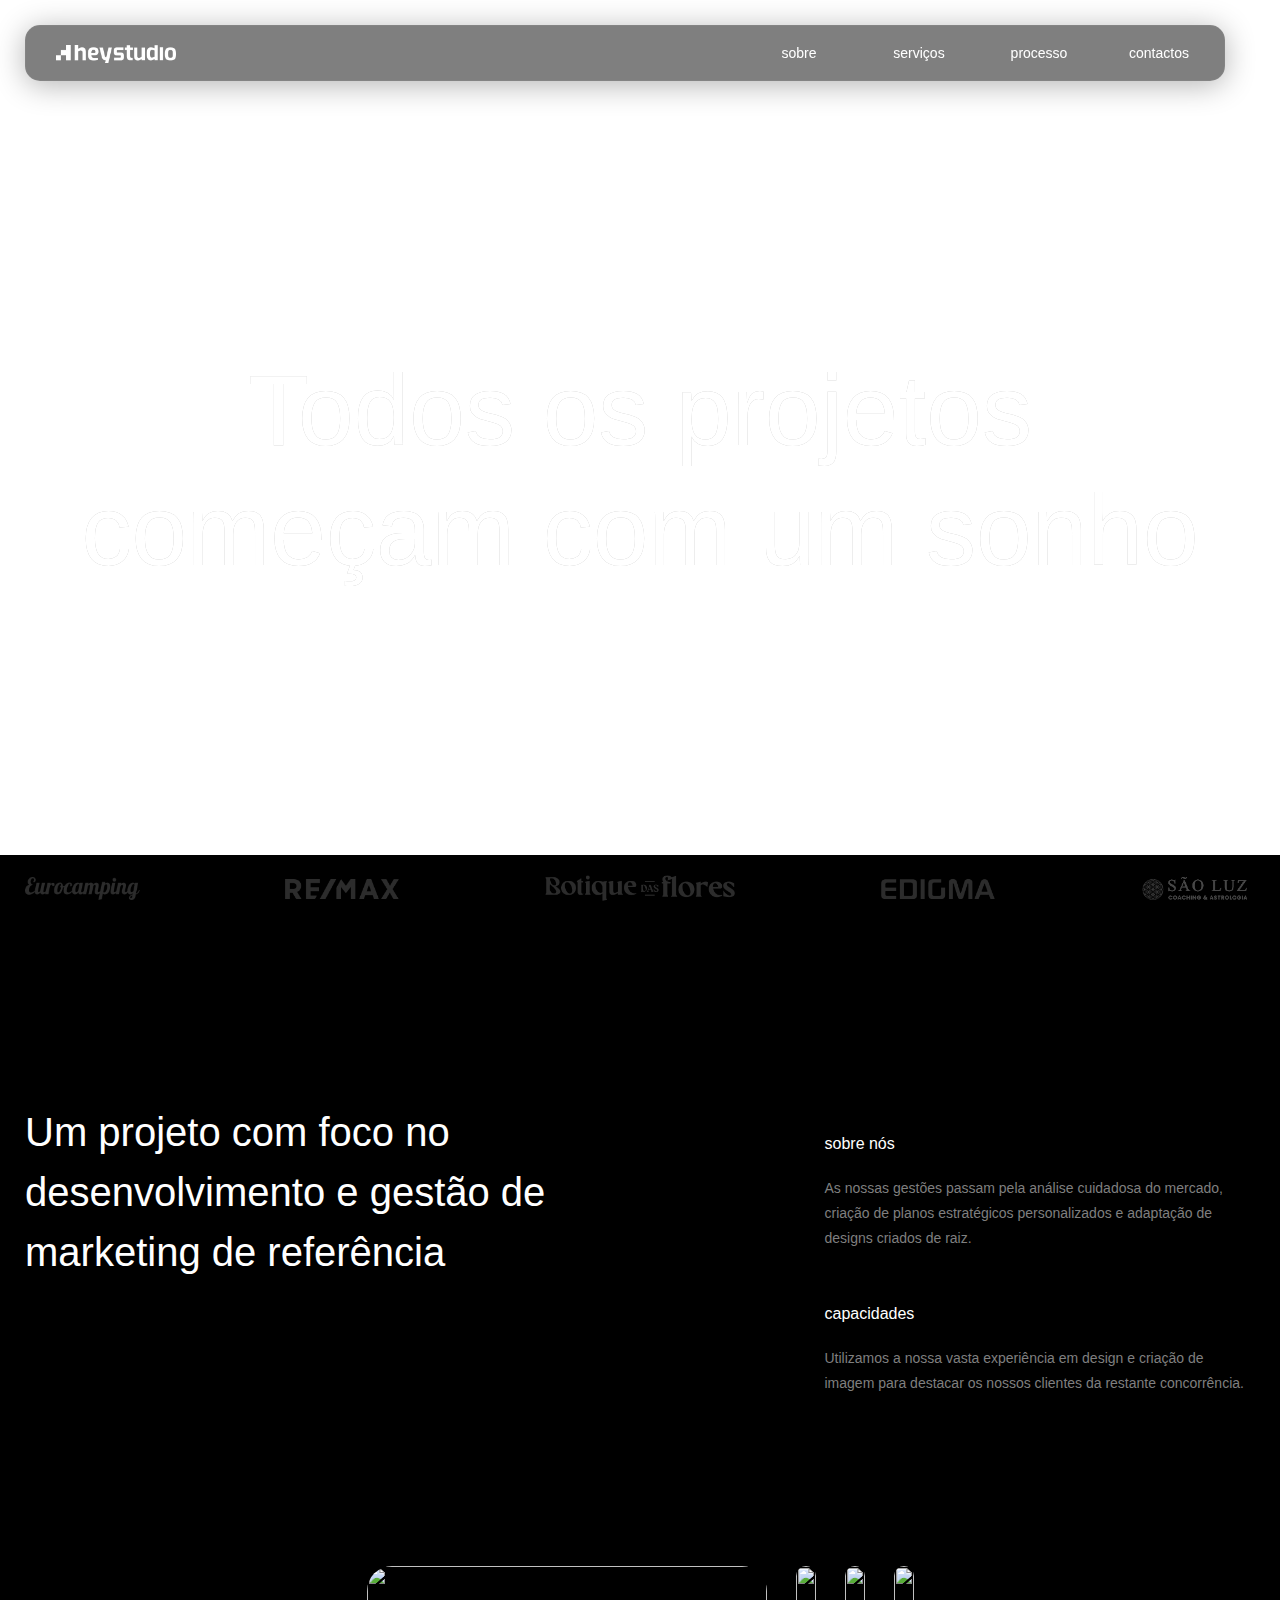
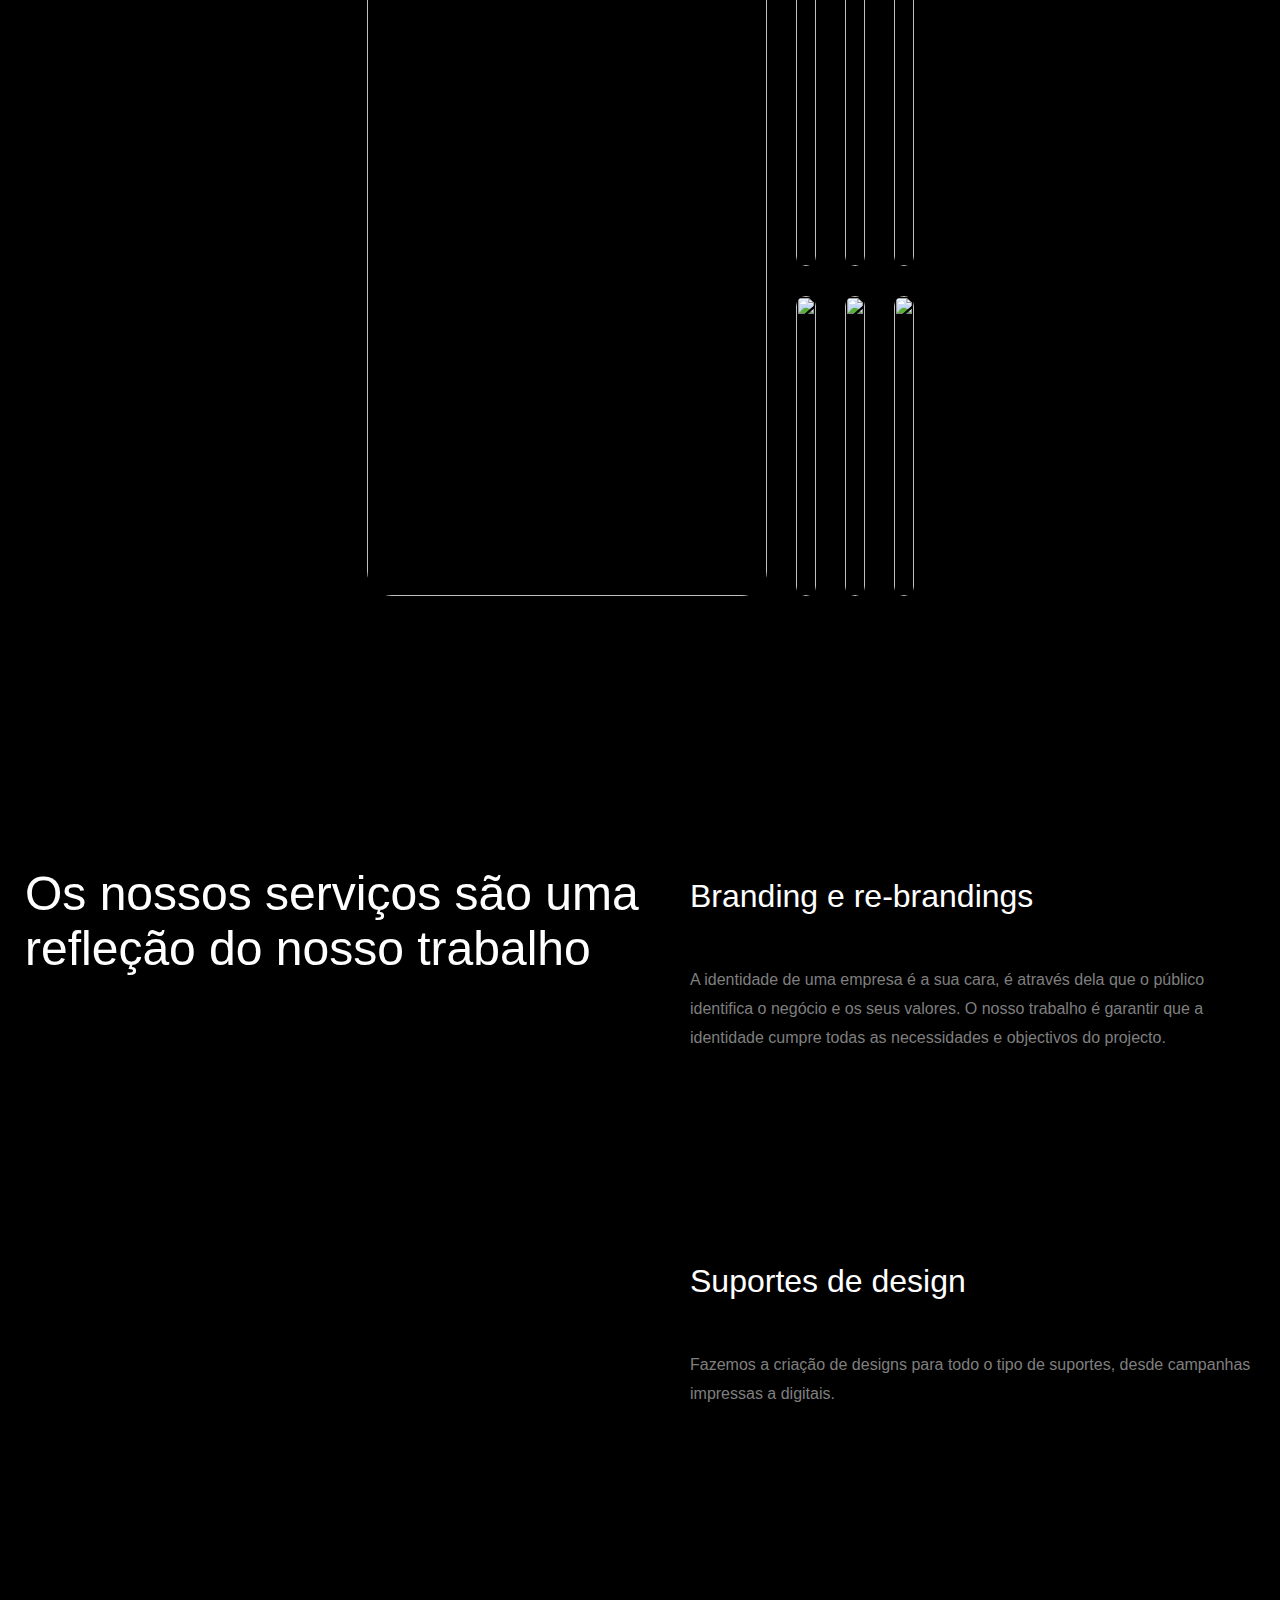
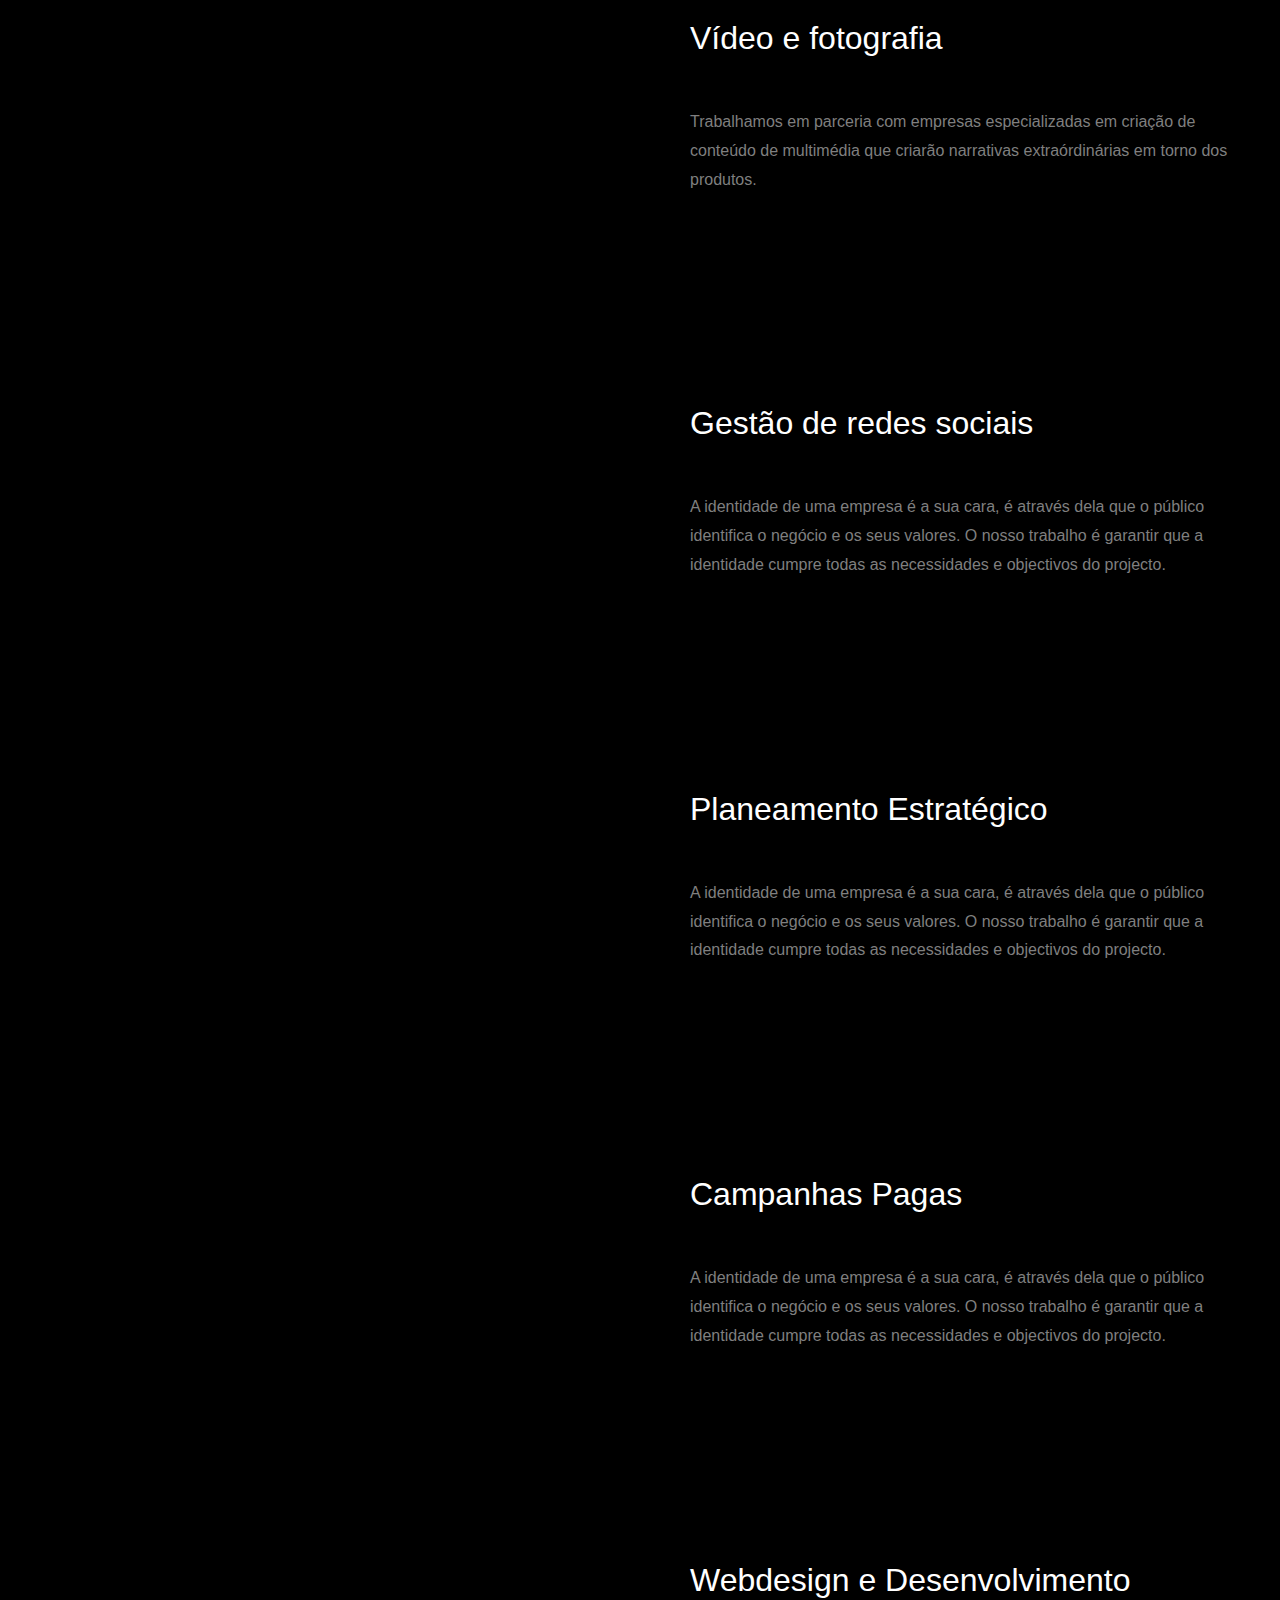
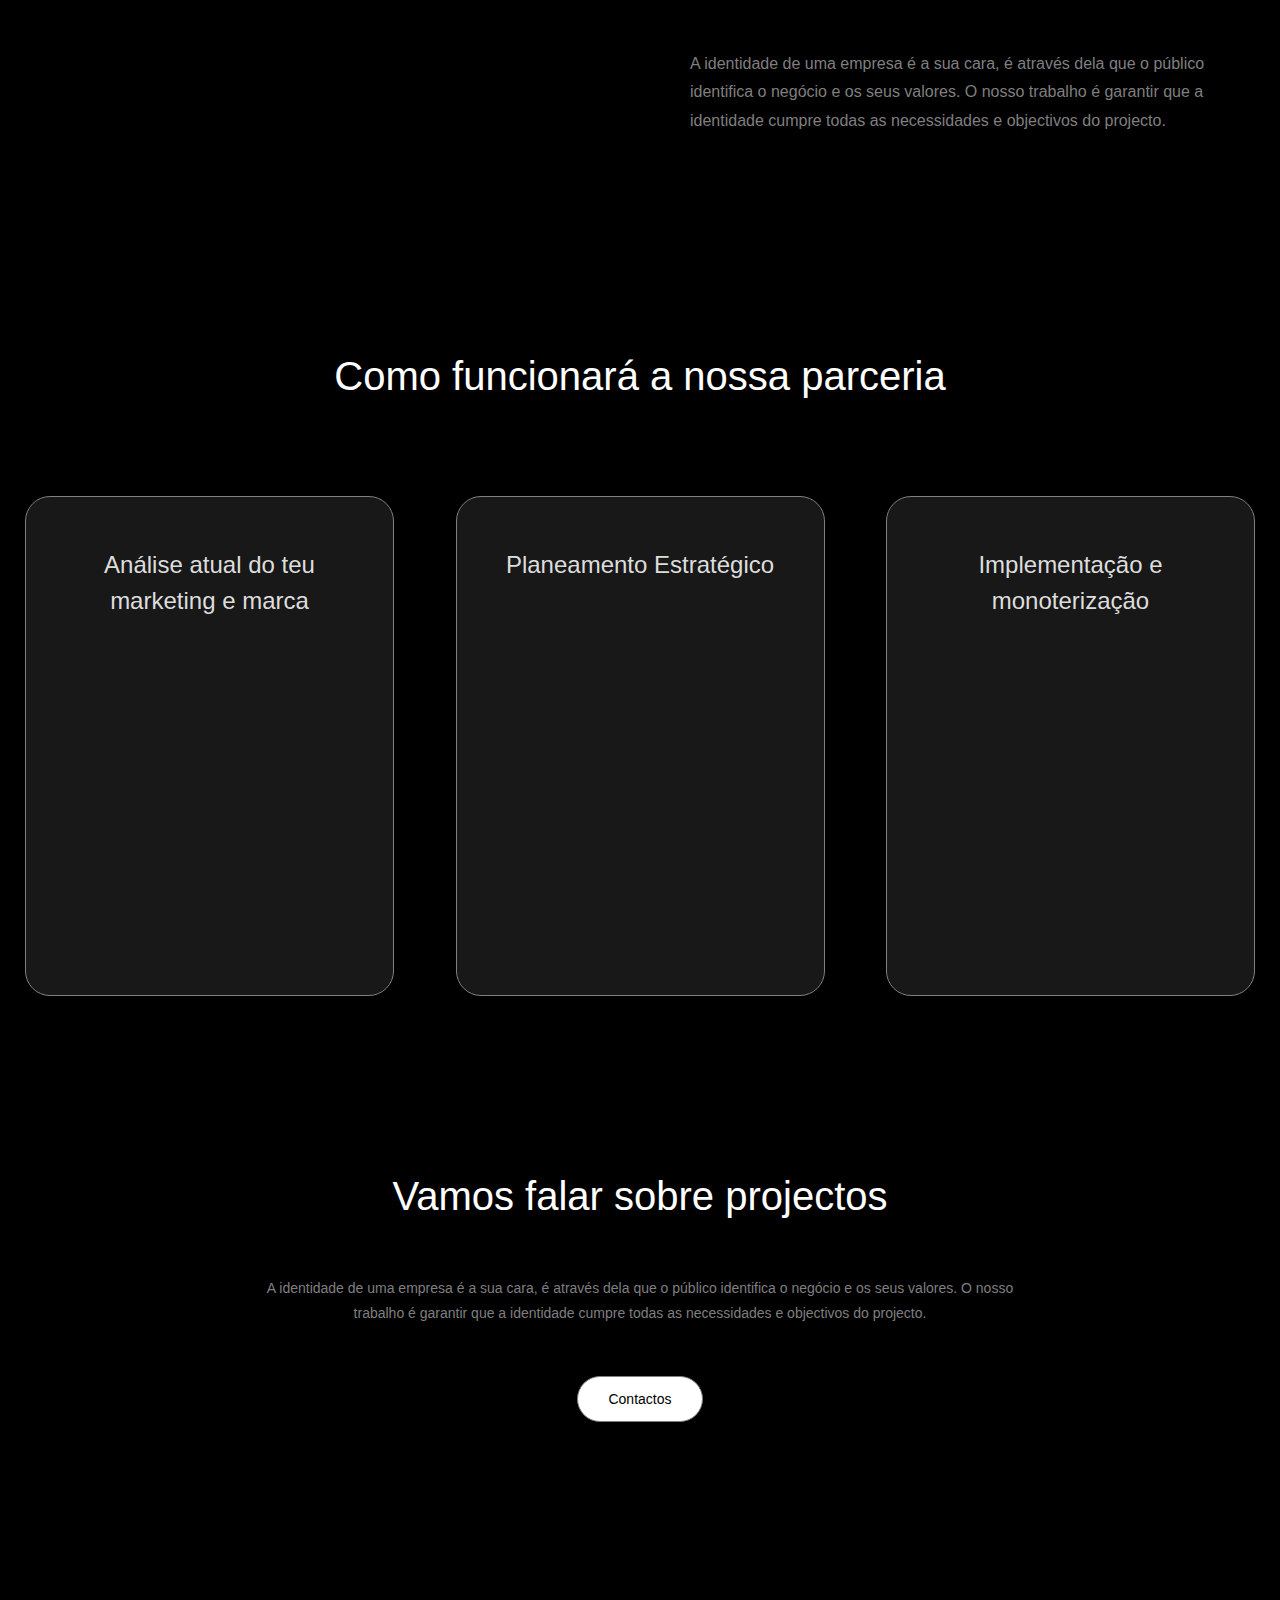
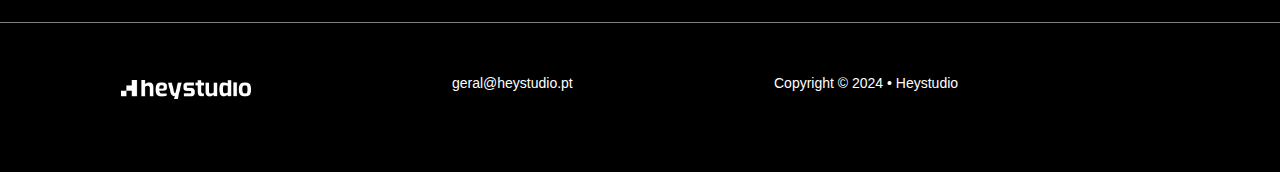
==== index.html @ b7ee228b "Add button" ====
<!DOCTYPE html>
<html lang="en">

<head>
    <meta charset="UTF-8">
    <title>Heystudio | Digital Agency</title>
    <meta content="width=device-width, initial-scale=1" name="viewport">
    <link href="css/normalize.css" rel="stylesheet" type="text/css">
    <link href="css/webflow.css" rel="stylesheet" type="text/css">
    <link href="css/heystudio-digital-agency-39f794f686c511.webflow.css" rel="stylesheet" type="text/css">
    <link href="images/favicon.png" rel="shortcut icon" type="image/x-icon">
    <link href="images/webclip.png" rel="apple-touch-icon">
</head>

<body>


    <section id="navbar_sec" class="navbar-sec">
        <div class="w-layout-blockcontainer _1200-container nav_bar w-container">
            <div class="nav_bar_wrapper">
                <a href="http://www.heystudio.pt" class="w-inline-block"><img src="images/HeyStudio_Logo_1.png"
                        loading="lazy" width="120" alt=""></a>
                <div class="menu_items_wrapper">
                    <a href="#client-list-logos" class="text_button w-button">sobre</a>
                    <a href="#services-sect" class="text_button w-button">serviços</a>
                    <a href="#process-sect" class="text_button w-button">processo</a>
                    <a href="#contactos-sect" class="text_button w-button">contactos</a>
                </div>
            </div>
        </div>
    </section>


    <section class="hero_sec">
        <div class="w-layout-blockcontainer _1200-container hero w-container">

            <div class="hero_wrapper" id="top-section">
                <video autoplay muted loop id="bg-video">
                    <source src="images/2478351_Smooth_Elegant_3840x2160.mp4" type="video/mp4">
                    Your browser does not support HTML5 video.
                </video>
                <div class="text_hero_group">
                    <h1 class="h4">agência de marketing e design</h1>
                    <h1 class="display">Todos os projetos começam com um sonho</h1>
                    <a href="#services-sect" class="text_button_colorfill_lg w-button el-mobile-only">Serviços</a>
                </div>

            </div>
        </div>
    </section>
    <section class="clientelist-section" id="client-list-logos">
        <div class="w-layout-blockcontainer _1200-container w-container">
            <div class="div-block-2"><img src="images/logo_eurocamping.png" loading="lazy" width="114.5" alt=""><img
                    src="images/Layer_1.png" loading="lazy" width="114.5" alt=""><img src="images/Group-5.png"
                    loading="lazy" width="Auto" height="26" alt=""><img src="images/Isolation_Mode.png" loading="lazy"
                    width="114.5" alt="" class="image-3"><img src="images/SãoLuz-logo (2).png" loading="lazy"
                    width="114.5" alt="" class="image-3"></div>
        </div>
    </section>
    <section class="black-sec-wrapper">
        <div class="w-layout-blockcontainer _1200-container w-container">
            <div id="about_sec" class="about-us-section">
                <div class="div-block-3">
                    <h1 class="h2">Um projeto com foco no desenvolvimento e gestão de marketing de referência</h1>
                </div>
                <div class="div-block-4">
                    <h1 class="h4 white spacer">sobre nós</h1>
                    <p class="paragraph">As nossas gestões passam pela análise cuidadosa do mercado, criação de planos
                        estratégicos personalizados e adaptação de designs criados de raiz.</p>
                    <h1 class="h4 white spacer">capacidades</h1>
                    <p class="paragraph">Utilizamos a nossa vasta experiência em design e criação de imagem para
                        destacar os
                        nossos clientes da restante concorrência.</p>
                </div>
            </div>



            <div id="services_sec" class="aquiencontras_section">






                <div id="services_sec" class="aquiencontras_section">

                    <div class="snips_wrapper">


                        <div class=" porfolio-card-main">
                            <img src="https://i.postimg.cc/28Z3K5Tk/Screenshot-1.png" alt="">
                        </div>

                        <div class="side-cards-portfolio">
                            <div class="porfolio-card">
                                <img src="https://i.postimg.cc/8Pkq6cRc/solidpop-v2.gif" alt="">
                            </div>

                            <div class=" porfolio-card">
                                <img src="https://i.postimg.cc/Bv80dDJN/mockup-project-4.jpg" alt="">
                            </div>
                        </div>

                        <div class="side-cards-portfolio">
                            <div class="porfolio-card">
                                <img src="https://i.postimg.cc/g0NDpm07/mockup-project-4.jpg" alt="">
                            </div>

                            <div class=" porfolio-card">
                                <img src="https://i.postimg.cc/pTQgHd8m/project.png" alt="">
                            </div>
                        </div>

                        <div class="side-cards-portfolio">
                            <div class="porfolio-card">
                                <img src="https://i.postimg.cc/440DVsKj/Solid-Craft-presentation.png" alt="">
                            </div>

                            <div class=" porfolio-card">
                                <img src="https://i.postimg.cc/x1mBnwsm/postsgif.gif" alt="">
                            </div>
                        </div>




                    </div>
                </div>



                <!-- secção numer 1 design -->
                <div class="serviços" id="services-sect">

                    <div class="service-title-wrapper">
                        <h2 class="heading-services">Os nossos serviços são uma refleção do nosso trabalho</h2>
                    </div>
                    <div class="each-service">

                        <div>
                            <span class="service-each-title">Branding e re-brandings</span>
                            <p class="paragraph mobile-paragraph-left">A identidade de uma empresa é a sua cara, é
                                através dela que o público
                                identifica o negócio e os seus valores. O nosso trabalho é garantir que a identidade
                                cumpre todas as necessidades e objectivos do projecto.</p>
                        </div>

                        <div>
                            <span class="service-each-title">Suportes de design</span>
                            <p class="paragraph mobile-paragraph-left">Fazemos a criação de designs para todo o tipo de
                                suportes, desde
                                campanhas impressas a digitais.</p>
                        </div>

                        <div>
                            <span class="service-each-title">Vídeo e fotografia</span>
                            <p class="paragraph mobile-paragraph-left">Trabalhamos em parceria com empresas
                                especializadas em criação de
                                conteúdo de multimédia que criarão narrativas extraórdinárias em torno dos produtos.
                            </p>
                        </div>

                        <div>
                            <span class="service-each-title">Gestão de redes sociais</span>
                            <p class="paragraph mobile-paragraph-left">A identidade de uma empresa é a sua cara, é
                                através dela que o público
                                identifica o negócio e os seus valores. O nosso trabalho é garantir que a identidade
                                cumpre todas as necessidades e objectivos do projecto.</p>
                        </div>

                        <div>
                            <span class="service-each-title">Planeamento Estratégico</span>
                            <p class="paragraph mobile-paragraph-left">A identidade de uma empresa é a sua cara, é
                                através dela que o público
                                identifica o negócio e os seus valores. O nosso trabalho é garantir que a identidade
                                cumpre todas as necessidades e objectivos do projecto.</p>
                        </div>

                        <div>
                            <span class="service-each-title">Campanhas Pagas</span>
                            <p class="paragraph mobile-paragraph-left">A identidade de uma empresa é a sua cara, é
                                através dela que o público
                                identifica o negócio e os seus valores. O nosso trabalho é garantir que a identidade
                                cumpre todas as necessidades e objectivos do projecto.</p>
                        </div>

                        <div>
                            <span class="service-each-title">Webdesign e Desenvolvimento</span>
                            <p class="paragraph mobile-paragraph-left">A identidade de uma empresa é a sua cara, é
                                através dela que o público
                                identifica o negócio e os seus valores. O nosso trabalho é garantir que a identidade
                                cumpre todas as necessidades e objectivos do projecto.</p>
                        </div>





                    </div>

                </div>

                <div class="seperator-100vw-grayLine"></div>

                <div class="whatwebring-section-new" id="process-sect">
                    <h2 class="h2-2">Como funcionará a nossa parceria</h2>
                    <div class="step-cards-wrapper">
                        <div class="step-card">
                            <h2 class="sub-titulo">Análise atual do teu marketing e marca</h2>

                            <p class="paragraph whatwebring-p-hidden">A identidade de uma empresa é a sua cara, é
                                através dela
                                que o público
                                identifica o negócio e os seus valores. O nosso trabalho é garantir que a identidade
                                cumpre todas as necessidades e objectivos do projecto.</p>



                            <script src="https://unpkg.com/@dotlottie/player-component@latest/dist/dotlottie-player.mjs"
                                type="module"></script>

                            <div class="animation-incard">
                                <dotlottie-player
                                    src="https://lottie.host/38fe609c-7107-432f-ad25-07462b90323b/8Chwre3dRa.json"
                                    background="transparent" speed="1" style="width: 250px; height: 250px;" loop
                                    autoplay></dotlottie-player>
                            </div>


                        </div>
                        <div class="step-card">
                            <h2 class="sub-titulo">Planeamento Estratégico </h2>

                            <p class="paragraph whatwebring-p-hidden">A identidade de uma empresa é a sua cara, é
                                através dela
                                que o público
                                identifica o negócio e os seus valores. O nosso trabalho é garantir que a identidade
                                cumpre todas as necessidades e objectivos do projecto.</p>

                            <script src="https://unpkg.com/@dotlottie/player-component@latest/dist/dotlottie-player.mjs"
                                type="module"></script>

                            <div class="animation-incard">
                                <script
                                    src="https://unpkg.com/@dotlottie/player-component@latest/dist/dotlottie-player.mjs"
                                    type="module"></script>

                                <dotlottie-player
                                    src="https://lottie.host/6535bb26-f977-4df1-ba85-19ddd32d53cc/MVlshbam9b.json"
                                    background="transparent" speed="1" style="width: 250px; height: 250px;" loop
                                    autoplay></dotlottie-player>
                            </div>
                        </div>
                        <div class="step-card">
                            <h2 class="sub-titulo">Implementação e monoterização</h2>

                            <p class="paragraph whatwebring-p-hidden">A identidade de uma empresa é a sua cara, é
                                através dela
                                que o público
                                identifica o negócio e os seus valores. O nosso trabalho é garantir que a identidade
                                cumpre todas as necessidades e objectivos do projecto.</p>


                            <div class="animation-incard">
                                <script
                                    src="https://unpkg.com/@dotlottie/player-component@latest/dist/dotlottie-player.mjs"
                                    type="module"></script>

                                <dotlottie-player
                                    src="https://lottie.host/d858826e-7ba6-4625-8367-c3e90125f2da/Jacj93XlDP.json"
                                    background="transparent" speed="1" style="width: 250px; height: 250px;" loop
                                    autoplay></dotlottie-player>
                            </div>
                        </div>
                    </div>
                </div>


                <div class="contact-home-section" id="contactos-sect">

                    <h1 class="h2-2 ">Vamos falar sobre projectos</h1>
                    <p class="paragraph">A identidade de uma empresa é a sua cara, é
                        através dela
                        que o público
                        identifica o negócio e os seus valores. O nosso trabalho é garantir que a identidade
                        cumpre todas as necessidades e objectivos do projecto.</p>
                    <a href="#services_sec" class="text_button_colorfill_lg w-button">Contactos</a>
                </div>
    </section>




    <section id="footer">
        <div class="_1200-container inner-footer">
            <a href="#top-section"><img src="images/HeyStudio_Logo_1.png" loading="lazy" width="130" height="100%"
                    alt=""></a>
            <p>geral@heystudio.pt</p>
            <p>Copyright © 2024 • Heystudio</p>
            <a href="https://www.instagram.com/heystudio_marketing/" target="_blank"><img
                    src="https://i.postimg.cc/qMDbfhNC/instagram-svgrepo-com.png" loading="lazy" height="30px" alt=""
                    id="footer_instagram_logo"></a>
        </div>
    </section>







    <script src="https://d3e54v103j8qbb.cloudfront.net/js/jquery-3.5.1.min.dc5e7f18c8.js?site=6658d724e35f3fae1cfd1e50"
        type="text/javascript" integrity="sha256-9/aliU8dGd2tb6OSsuzixeV4y/faTqgFtohetphbbj0="
        crossorigin="anonymous"></script>
    <script src="js/webflow.js" type="text/javascript"></script>
    <script>
        document.getElementById('email-form').addEventListener('submit', function (event) {
            event.preventDefault(); // Prevent default form submission

            const formData = new FormData(this);
            const queryString = new URLSearchParams(formData).toString();

            fetch('submit_form.php?' + queryString, {
                method: 'GET',
            })
                .then(response => {
                    if (response.ok) {
                        document.querySelector('.w-form-done').style.display = 'block';
                        document.querySelector('.w-form-fail').style.display = 'none';
                    } else {
                        document.querySelector('.w-form-done').style.display = 'none';
                        document.querySelector('.w-form-fail').style.display = 'block';
                    }
                })
                .catch(error => {
                    document.querySelector('.w-form-done').style.display = 'none';
                    document.querySelector('.w-form-fail').style.display = 'block';
                });
        });
    </script>

    <script src="js/app.js"></script>
</body>

</html>
---- css/webflow.css ----
@font-face {
  font-family: 'webflow-icons';
  src: url("[data-uri]") format('truetype');
  font-weight: normal;
  font-style: normal;
}
[class^="w-icon-"],
[class*=" w-icon-"] {
  /* use !important to prevent issues with browser extensions that change fonts */
  font-family: 'webflow-icons' !important;
  speak: none;
  font-style: normal;
  font-weight: normal;
  font-variant: normal;
  text-transform: none;
  line-height: 1;
  /* Better Font Rendering =========== */
  -webkit-font-smoothing: antialiased;
  -moz-osx-font-smoothing: grayscale;
}
.w-icon-slider-right:before {
  content: "\e600";
}
.w-icon-slider-left:before {
  content: "\e601";
}
.w-icon-nav-menu:before {
  content: "\e602";
}
.w-icon-arrow-down:before,
.w-icon-dropdown-toggle:before {
  content: "\e603";
}
.w-icon-file-upload-remove:before {
  content: "\e900";
}
.w-icon-file-upload-icon:before {
  content: "\e903";
}
* {
  -webkit-box-sizing: border-box;
  -moz-box-sizing: border-box;
  box-sizing: border-box;
}
html {
  height: 100%;
}
body {
  margin: 0;
  min-height: 100%;
  background-color: #fff;
  font-family: Arial, sans-serif;
  font-size: 14px;
  line-height: 20px;
  color: #333;
}
img {
  max-width: 100%;
  vertical-align: middle;
  display: inline-block;
}
html.w-mod-touch * {
  background-attachment: scroll !important;
}
.w-block {
  display: block;
}
.w-inline-block {
  max-width: 100%;
  display: inline-block;
}
.w-clearfix:before,
.w-clearfix:after {
  content: " ";
  display: table;
  grid-column-start: 1;
  grid-row-start: 1;
  grid-column-end: 2;
  grid-row-end: 2;
}
.w-clearfix:after {
  clear: both;
}
.w-hidden {
  display: none;
}
.w-button {
  display: inline-block;
  padding: 9px 15px;
  background-color: #3898EC;
  color: white;
  border: 0;
  line-height: inherit;
  text-decoration: none;
  cursor: pointer;
  border-radius: 0;
}
input.w-button {
  -webkit-appearance: button;
}
html[data-w-dynpage] [data-w-cloak] {
  color: transparent !important;
}
.w-code-block {
  margin: unset;
}
pre.w-code-block code {
  all: inherit;
}
.w-webflow-badge,
.w-webflow-badge * {
  position: static;
  left: auto;
  top: auto;
  right: auto;
  bottom: auto;
  z-index: auto;
  display: block;
  visibility: visible;
  overflow: visible;
  overflow-x: visible;
  overflow-y: visible;
  box-sizing: border-box;
  width: auto;
  height: auto;
  max-height: none;
  max-width: none;
  min-height: 0;
  min-width: 0;
  margin: 0;
  padding: 0;
  float: none;
  clear: none;
  border: 0 none transparent;
  border-radius: 0;
  background: none;
  background-image: none;
  background-position: 0% 0%;
  background-size: auto auto;
  background-repeat: repeat;
  background-origin: padding-box;
  background-clip: border-box;
  background-attachment: scroll;
  background-color: transparent;
  box-shadow: none;
  opacity: 1;
  transform: none;
  transition: none;
  direction: ltr;
  font-family: inherit;
  font-weight: inherit;
  color: inherit;
  font-size: inherit;
  line-height: inherit;
  font-style: inherit;
  font-variant: inherit;
  text-align: inherit;
  letter-spacing: inherit;
  text-decoration: inherit;
  text-indent: 0;
  text-transform: inherit;
  list-style-type: disc;
  text-shadow: none;
  font-smoothing: auto;
  vertical-align: baseline;
  cursor: inherit;
  white-space: inherit;
  word-break: normal;
  word-spacing: normal;
  word-wrap: normal;
}
.w-webflow-badge {
  position: fixed !important;
  display: inline-block !important;
  visibility: visible !important;
  z-index: 2147483647 !important;
  top: auto !important;
  right: 12px !important;
  bottom: 12px !important;
  left: auto !important;
  color: #aaadb0 !important;
  background-color: #fff !important;
  border-radius: 3px !important;
  padding: 6px !important;
  font-size: 12px !important;
  opacity: 1 !important;
  line-height: 14px !important;
  text-decoration: none !important;
  transform: none !important;
  margin: 0 !important;
  width: auto !important;
  height: auto !important;
  overflow: visible !important;
  white-space: nowrap;
  box-shadow: 0 0 0 1px rgba(0, 0, 0, 0.1), 0px 1px 3px rgba(0, 0, 0, 0.1);
  cursor: pointer;
}
.w-webflow-badge > img {
  display: inline-block !important;
  visibility: visible !important;
  opacity: 1 !important;
  vertical-align: middle !important;
}
h1,
h2,
h3,
h4,
h5,
h6 {
  font-weight: bold;
  margin-bottom: 10px;
}
h1 {
  font-size: 38px;
  line-height: 44px;
  margin-top: 20px;
}
h2 {
  font-size: 32px;
  line-height: 36px;
  margin-top: 20px;
}
h3 {
  font-size: 24px;
  line-height: 30px;
  margin-top: 20px;
}
h4 {
  font-size: 18px;
  line-height: 24px;
  margin-top: 10px;
}
h5 {
  font-size: 14px;
  line-height: 20px;
  margin-top: 10px;
}
h6 {
  font-size: 12px;
  line-height: 18px;
  margin-top: 10px;
}
p {
  margin-top: 0;
  margin-bottom: 10px;
}
blockquote {
  margin: 0 0 10px 0;
  padding: 10px 20px;
  border-left: 5px solid #E2E2E2;
  font-size: 18px;
  line-height: 22px;
}
figure {
  margin: 0;
  margin-bottom: 10px;
}
figcaption {
  margin-top: 5px;
  text-align: center;
}
ul,
ol {
  margin-top: 0px;
  margin-bottom: 10px;
  padding-left: 40px;
}
.w-list-unstyled {
  padding-left: 0;
  list-style: none;
}
.w-embed:before,
.w-embed:after {
  content: " ";
  display: table;
  grid-column-start: 1;
  grid-row-start: 1;
  grid-column-end: 2;
  grid-row-end: 2;
}
.w-embed:after {
  clear: both;
}
.w-video {
  width: 100%;
  position: relative;
  padding: 0;
}
.w-video iframe,
.w-video object,
.w-video embed {
  position: absolute;
  top: 0;
  left: 0;
  width: 100%;
  height: 100%;
  border: none;
}
fieldset {
  padding: 0;
  margin: 0;
  border: 0;
}
button,
[type='button'],
[type='reset'] {
  border: 0;
  cursor: pointer;
  -webkit-appearance: button;
}
.w-form {
  margin: 0 0 15px;
}
.w-form-done {
  display: none;
  padding: 20px;
  text-align: center;
  background-color: #dddddd;
}
.w-form-fail {
  display: none;
  margin-top: 10px;
  padding: 10px;
  background-color: #ffdede;
}
label {
  display: block;
  margin-bottom: 5px;
  font-weight: bold;
}
.w-input,
.w-select {
  display: block;
  width: 100%;
  height: 38px;
  padding: 8px 12px;
  margin-bottom: 10px;
  font-size: 14px;
  line-height: 1.42857143;
  color: #333333;
  vertical-align: middle;
  background-color: #ffffff;
  border: 1px solid #cccccc;
}
.w-input:-moz-placeholder,
.w-select:-moz-placeholder {
  color: #999;
}
.w-input::-moz-placeholder,
.w-select::-moz-placeholder {
  color: #999;
  opacity: 1;
}
.w-input::-webkit-input-placeholder,
.w-select::-webkit-input-placeholder {
  color: #999;
}
.w-input:focus,
.w-select:focus {
  border-color: #3898EC;
  outline: 0;
}
.w-input[disabled],
.w-select[disabled],
.w-input[readonly],
.w-select[readonly],
fieldset[disabled] .w-input,
fieldset[disabled] .w-select {
  cursor: not-allowed;
}
.w-input[disabled]:not(.w-input-disabled),
.w-select[disabled]:not(.w-input-disabled),
.w-input[readonly],
.w-select[readonly],
fieldset[disabled]:not(.w-input-disabled) .w-input,
fieldset[disabled]:not(.w-input-disabled) .w-select {
  background-color: #eeeeee;
}
textarea.w-input,
textarea.w-select {
  height: auto;
}
.w-select {
  background-color: #f3f3f3;
}
.w-select[multiple] {
  height: auto;
}
.w-form-label {
  display: inline-block;
  cursor: pointer;
  font-weight: normal;
  margin-bottom: 0px;
}
.w-radio {
  display: block;
  margin-bottom: 5px;
  padding-left: 20px;
}
.w-radio:before,
.w-radio:after {
  content: " ";
  display: table;
  grid-column-start: 1;
  grid-row-start: 1;
  grid-column-end: 2;
  grid-row-end: 2;
}
.w-radio:after {
  clear: both;
}
.w-radio-input {
  margin: 4px 0 0;
  line-height: normal;
  float: left;
  margin-left: -20px;
}
.w-radio-input {
  margin-top: 3px;
}
.w-file-upload {
  display: block;
  margin-bottom: 10px;
}
.w-file-upload-input {
  width: 0.1px;
  height: 0.1px;
  opacity: 0;
  overflow: hidden;
  position: absolute;
  z-index: -100;
}
.w-file-upload-default,
.w-file-upload-uploading,
.w-file-upload-success {
  display: inline-block;
  color: #333333;
}
.w-file-upload-error {
  display: block;
  margin-top: 10px;
}
.w-file-upload-default.w-hidden,
.w-file-upload-uploading.w-hidden,
.w-file-upload-error.w-hidden,
.w-file-upload-success.w-hidden {
  display: none;
}
.w-file-upload-uploading-btn {
  display: flex;
  font-size: 14px;
  font-weight: normal;
  cursor: pointer;
  margin: 0;
  padding: 8px 12px;
  border: 1px solid #cccccc;
  background-color: #fafafa;
}
.w-file-upload-file {
  display: flex;
  flex-grow: 1;
  justify-content: space-between;
  margin: 0;
  padding: 8px 9px 8px 11px;
  border: 1px solid #cccccc;
  background-color: #fafafa;
}
.w-file-upload-file-name {
  font-size: 14px;
  font-weight: normal;
  display: block;
}
.w-file-remove-link {
  margin-top: 3px;
  margin-left: 10px;
  width: auto;
  height: auto;
  padding: 3px;
  display: block;
  cursor: pointer;
}
.w-icon-file-upload-remove {
  margin: auto;
  font-size: 10px;
}
.w-file-upload-error-msg {
  display: inline-block;
  color: #ea384c;
  padding: 2px 0;
}
.w-file-upload-info {
  display: inline-block;
  line-height: 38px;
  padding: 0 12px;
}
.w-file-upload-label {
  display: inline-block;
  font-size: 14px;
  font-weight: normal;
  cursor: pointer;
  margin: 0;
  padding: 8px 12px;
  border: 1px solid #cccccc;
  background-color: #fafafa;
}
.w-icon-file-upload-icon,
.w-icon-file-upload-uploading {
  display: inline-block;
  margin-right: 8px;
  width: 20px;
}
.w-icon-file-upload-uploading {
  height: 20px;
}
.w-container {
  margin-left: auto;
  margin-right: auto;
  max-width: 940px;
}
.w-container:before,
.w-container:after {
  content: " ";
  display: table;
  grid-column-start: 1;
  grid-row-start: 1;
  grid-column-end: 2;
  grid-row-end: 2;
}
.w-container:after {
  clear: both;
}
.w-container .w-row {
  margin-left: -10px;
  margin-right: -10px;
}
.w-row:before,
.w-row:after {
  content: " ";
  display: table;
  grid-column-start: 1;
  grid-row-start: 1;
  grid-column-end: 2;
  grid-row-end: 2;
}
.w-row:after {
  clear: both;
}
.w-row .w-row {
  margin-left: 0;
  margin-right: 0;
}
.w-col {
  position: relative;
  float: left;
  width: 100%;
  min-height: 1px;
  padding-left: 10px;
  padding-right: 10px;
}
.w-col .w-col {
  padding-left: 0;
  padding-right: 0;
}
.w-col-1 {
  width: 8.33333333%;
}
.w-col-2 {
  width: 16.66666667%;
}
.w-col-3 {
  width: 25%;
}
.w-col-4 {
  width: 33.33333333%;
}
.w-col-5 {
  width: 41.66666667%;
}
.w-col-6 {
  width: 50%;
}
.w-col-7 {
  width: 58.33333333%;
}
.w-col-8 {
  width: 66.66666667%;
}
.w-col-9 {
  width: 75%;
}
.w-col-10 {
  width: 83.33333333%;
}
.w-col-11 {
  width: 91.66666667%;
}
.w-col-12 {
  width: 100%;
}
.w-hidden-main {
  display: none !important;
}
@media screen and (max-width: 991px) {
  .w-container {
    max-width: 728px;
  }
  .w-hidden-main {
    display: inherit !important;
  }
  .w-hidden-medium {
    display: none !important;
  }
  .w-col-medium-1 {
    width: 8.33333333%;
  }
  .w-col-medium-2 {
    width: 16.66666667%;
  }
  .w-col-medium-3 {
    width: 25%;
  }
  .w-col-medium-4 {
    width: 33.33333333%;
  }
  .w-col-medium-5 {
    width: 41.66666667%;
  }
  .w-col-medium-6 {
    width: 50%;
  }
  .w-col-medium-7 {
    width: 58.33333333%;
  }
  .w-col-medium-8 {
    width: 66.66666667%;
  }
  .w-col-medium-9 {
    width: 75%;
  }
  .w-col-medium-10 {
    width: 83.33333333%;
  }
  .w-col-medium-11 {
    width: 91.66666667%;
  }
  .w-col-medium-12 {
    width: 100%;
  }
  .w-col-stack {
    width: 100%;
    left: auto;
    right: auto;
  }
}
@media screen and (max-width: 767px) {
  .w-hidden-main {
    display: inherit !important;
  }
  .w-hidden-medium {
    display: inherit !important;
  }
  .w-hidden-small {
    display: none !important;
  }
  .w-row,
  .w-container .w-row {
    margin-left: 0;
    margin-right: 0;
  }
  .w-col {
    width: 100%;
    left: auto;
    right: auto;
  }
  .w-col-small-1 {
    width: 8.33333333%;
  }
  .w-col-small-2 {
    width: 16.66666667%;
  }
  .w-col-small-3 {
    width: 25%;
  }
  .w-col-small-4 {
    width: 33.33333333%;
  }
  .w-col-small-5 {
    width: 41.66666667%;
  }
  .w-col-small-6 {
    width: 50%;
  }
  .w-col-small-7 {
    width: 58.33333333%;
  }
  .w-col-small-8 {
    width: 66.66666667%;
  }
  .w-col-small-9 {
    width: 75%;
  }
  .w-col-small-10 {
    width: 83.33333333%;
  }
  .w-col-small-11 {
    width: 91.66666667%;
  }
  .w-col-small-12 {
    width: 100%;
  }
}
@media screen and (max-width: 479px) {
  .w-container {
    max-width: none;
  }
  .w-hidden-main {
    display: inherit !important;
  }
  .w-hidden-medium {
    display: inherit !important;
  }
  .w-hidden-small {
    display: inherit !important;
  }
  .w-hidden-tiny {
    display: none !important;
  }
  .w-col {
    width: 100%;
  }
  .w-col-tiny-1 {
    width: 8.33333333%;
  }
  .w-col-tiny-2 {
    width: 16.66666667%;
  }
  .w-col-tiny-3 {
    width: 25%;
  }
  .w-col-tiny-4 {
    width: 33.33333333%;
  }
  .w-col-tiny-5 {
    width: 41.66666667%;
  }
  .w-col-tiny-6 {
    width: 50%;
  }
  .w-col-tiny-7 {
    width: 58.33333333%;
  }
  .w-col-tiny-8 {
    width: 66.66666667%;
  }
  .w-col-tiny-9 {
    width: 75%;
  }
  .w-col-tiny-10 {
    width: 83.33333333%;
  }
  .w-col-tiny-11 {
    width: 91.66666667%;
  }
  .w-col-tiny-12 {
    width: 100%;
  }
}
.w-widget {
  position: relative;
}
.w-widget-map {
  width: 100%;
  height: 400px;
}
.w-widget-map label {
  width: auto;
  display: inline;
}
.w-widget-map img {
  max-width: inherit;
}
.w-widget-map .gm-style-iw {
  text-align: center;
}
.w-widget-map .gm-style-iw > button {
  display: none !important;
}
.w-widget-twitter {
  overflow: hidden;
}
.w-widget-twitter-count-shim {
  display: inline-block;
  vertical-align: top;
  position: relative;
  width: 28px;
  height: 20px;
  text-align: center;
  background: white;
  border: #758696 solid 1px;
  border-radius: 3px;
}
.w-widget-twitter-count-shim * {
  pointer-events: none;
  -webkit-user-select: none;
  -moz-user-select: none;
  -ms-user-select: none;
  user-select: none;
}
.w-widget-twitter-count-shim .w-widget-twitter-count-inner {
  position: relative;
  font-size: 15px;
  line-height: 12px;
  text-align: center;
  color: #999;
  font-family: serif;
}
.w-widget-twitter-count-shim .w-widget-twitter-count-clear {
  position: relative;
  display: block;
}
.w-widget-twitter-count-shim.w--large {
  width: 36px;
  height: 28px;
}
.w-widget-twitter-count-shim.w--large .w-widget-twitter-count-inner {
  font-size: 18px;
  line-height: 18px;
}
.w-widget-twitter-count-shim:not(.w--vertical) {
  margin-left: 5px;
  margin-right: 8px;
}
.w-widget-twitter-count-shim:not(.w--vertical).w--large {
  margin-left: 6px;
}
.w-widget-twitter-count-shim:not(.w--vertical):before,
.w-widget-twitter-count-shim:not(.w--vertical):after {
  top: 50%;
  left: 0;
  border: solid transparent;
  content: ' ';
  height: 0;
  width: 0;
  position: absolute;
  pointer-events: none;
}
.w-widget-twitter-count-shim:not(.w--vertical):before {
  border-color: rgba(117, 134, 150, 0);
  border-right-color: #5d6c7b;
  border-width: 4px;
  margin-left: -9px;
  margin-top: -4px;
}
.w-widget-twitter-count-shim:not(.w--vertical).w--large:before {
  border-width: 5px;
  margin-left: -10px;
  margin-top: -5px;
}
.w-widget-twitter-count-shim:not(.w--vertical):after {
  border-color: rgba(255, 255, 255, 0);
  border-right-color: white;
  border-width: 4px;
  margin-left: -8px;
  margin-top: -4px;
}
.w-widget-twitter-count-shim:not(.w--vertical).w--large:after {
  border-width: 5px;
  margin-left: -9px;
  margin-top: -5px;
}
.w-widget-twitter-count-shim.w--vertical {
  width: 61px;
  height: 33px;
  margin-bottom: 8px;
}
.w-widget-twitter-count-shim.w--vertical:before,
.w-widget-twitter-count-shim.w--vertical:after {
  top: 100%;
  left: 50%;
  border: solid transparent;
  content: ' ';
  height: 0;
  width: 0;
  position: absolute;
  pointer-events: none;
}
.w-widget-twitter-count-shim.w--vertical:before {
  border-color: rgba(117, 134, 150, 0);
  border-top-color: #5d6c7b;
  border-width: 5px;
  margin-left: -5px;
}
.w-widget-twitter-count-shim.w--vertical:after {
  border-color: rgba(255, 255, 255, 0);
  border-top-color: white;
  border-width: 4px;
  margin-left: -4px;
}
.w-widget-twitter-count-shim.w--vertical .w-widget-twitter-count-inner {
  font-size: 18px;
  line-height: 22px;
}
.w-widget-twitter-count-shim.w--vertical.w--large {
  width: 76px;
}
.w-background-video {
  position: relative;
  overflow: hidden;
  height: 500px;
  color: white;
}
.w-background-video > video {
  background-size: cover;
  background-position: 50% 50%;
  position: absolute;
  margin: auto;
  width: 100%;
  height: 100%;
  right: -100%;
  bottom: -100%;
  top: -100%;
  left: -100%;
  object-fit: cover;
  z-index: -100;
}
.w-background-video > video::-webkit-media-controls-start-playback-button {
  display: none !important;
  -webkit-appearance: none;
}
.w-background-video--control {
  position: absolute;
  bottom: 1em;
  right: 1em;
  background-color: transparent;
  padding: 0;
}
.w-background-video--control > [hidden] {
  display: none !important;
}
.w-slider {
  position: relative;
  height: 300px;
  text-align: center;
  background: #dddddd;
  clear: both;
  -webkit-tap-highlight-color: rgba(0, 0, 0, 0);
  tap-highlight-color: rgba(0, 0, 0, 0);
}
.w-slider-mask {
  position: relative;
  display: block;
  overflow: hidden;
  z-index: 1;
  left: 0;
  right: 0;
  height: 100%;
  white-space: nowrap;
}
.w-slide {
  position: relative;
  display: inline-block;
  vertical-align: top;
  width: 100%;
  height: 100%;
  white-space: normal;
  text-align: left;
}
.w-slider-nav {
  position: absolute;
  z-index: 2;
  top: auto;
  right: 0;
  bottom: 0;
  left: 0;
  margin: auto;
  padding-top: 10px;
  height: 40px;
  text-align: center;
  -webkit-tap-highlight-color: rgba(0, 0, 0, 0);
  tap-highlight-color: rgba(0, 0, 0, 0);
}
.w-slider-nav.w-round > div {
  border-radius: 100%;
}
.w-slider-nav.w-num > div {
  width: auto;
  height: auto;
  padding: 0.2em 0.5em;
  font-size: inherit;
  line-height: inherit;
}
.w-slider-nav.w-shadow > div {
  box-shadow: 0 0 3px rgba(51, 51, 51, 0.4);
}
.w-slider-nav-invert {
  color: #fff;
}
.w-slider-nav-invert > div {
  background-color: rgba(34, 34, 34, 0.4);
}
.w-slider-nav-invert > div.w-active {
  background-color: #222;
}
.w-slider-dot {
  position: relative;
  display: inline-block;
  width: 1em;
  height: 1em;
  background-color: rgba(255, 255, 255, 0.4);
  cursor: pointer;
  margin: 0 3px 0.5em;
  transition: background-color 100ms, color 100ms;
}
.w-slider-dot.w-active {
  background-color: #fff;
}
.w-slider-dot:focus {
  outline: none;
  box-shadow: 0px 0px 0px 2px #fff;
}
.w-slider-dot:focus.w-active {
  box-shadow: none;
}
.w-slider-arrow-left,
.w-slider-arrow-right {
  position: absolute;
  width: 80px;
  top: 0;
  right: 0;
  bottom: 0;
  left: 0;
  margin: auto;
  cursor: pointer;
  overflow: hidden;
  color: white;
  font-size: 40px;
  -webkit-tap-highlight-color: rgba(0, 0, 0, 0);
  tap-highlight-color: rgba(0, 0, 0, 0);
  -webkit-user-select: none;
  -moz-user-select: none;
  -ms-user-select: none;
  user-select: none;
}
.w-slider-arrow-left [class^='w-icon-'],
.w-slider-arrow-right [class^='w-icon-'],
.w-slider-arrow-left [class*=' w-icon-'],
.w-slider-arrow-right [class*=' w-icon-'] {
  position: absolute;
}
.w-slider-arrow-left:focus,
.w-slider-arrow-right:focus {
  outline: 0;
}
.w-slider-arrow-left {
  z-index: 3;
  right: auto;
}
.w-slider-arrow-right {
  z-index: 4;
  left: auto;
}
.w-icon-slider-left,
.w-icon-slider-right {
  top: 0;
  right: 0;
  bottom: 0;
  left: 0;
  margin: auto;
  width: 1em;
  height: 1em;
}
.w-slider-aria-label {
  border: 0;
  clip: rect(0 0 0 0);
  height: 1px;
  margin: -1px;
  overflow: hidden;
  padding: 0;
  position: absolute;
  width: 1px;
}
.w-slider-force-show {
  display: block !important;
}
.w-dropdown {
  display: inline-block;
  position: relative;
  text-align: left;
  margin-left: auto;
  margin-right: auto;
  z-index: 900;
}
.w-dropdown-btn,
.w-dropdown-toggle,
.w-dropdown-link {
  position: relative;
  vertical-align: top;
  text-decoration: none;
  color: #222222;
  padding: 20px;
  text-align: left;
  margin-left: auto;
  margin-right: auto;
  white-space: nowrap;
}
.w-dropdown-toggle {
  -webkit-user-select: none;
  -moz-user-select: none;
  -ms-user-select: none;
  user-select: none;
  display: inline-block;
  cursor: pointer;
  padding-right: 40px;
}
.w-dropdown-toggle:focus {
  outline: 0;
}
.w-icon-dropdown-toggle {
  position: absolute;
  top: 0;
  right: 0;
  bottom: 0;
  margin: auto;
  margin-right: 20px;
  width: 1em;
  height: 1em;
}
.w-dropdown-list {
  position: absolute;
  background: #dddddd;
  display: none;
  min-width: 100%;
}
.w-dropdown-list.w--open {
  display: block;
}
.w-dropdown-link {
  padding: 10px 20px;
  display: block;
  color: #222222;
}
.w-dropdown-link.w--current {
  color: #0082f3;
}
.w-dropdown-link:focus {
  outline: 0;
}
@media screen and (max-width: 767px) {
  .w-nav-brand {
    padding-left: 10px;
  }
}
/**
 * ## Note
 * Safari (on both iOS and OS X) does not handle viewport units (vh, vw) well.
 * For example percentage units do not work on descendants of elements that
 * have any dimensions expressed in viewport units. It also doesn’t handle them at
 * all in `calc()`.
 */
/**
 * Wrapper around all lightbox elements
 *
 * 1. Since the lightbox can receive focus, IE also gives it an outline.
 * 2. Fixes flickering on Chrome when a transition is in progress
 *    underneath the lightbox.
 */
.w-lightbox-backdrop {
  cursor: auto;
  font-style: normal;
  letter-spacing: normal;
  list-style: disc;
  text-indent: 0;
  text-shadow: none;
  text-transform: none;
  visibility: visible;
  white-space: normal;
  word-break: normal;
  word-spacing: normal;
  word-wrap: normal;
  position: fixed;
  top: 0;
  right: 0;
  bottom: 0;
  left: 0;
  color: #fff;
  font-family: "Helvetica Neue", Helvetica, Ubuntu, "Segoe UI", Verdana, sans-serif;
  font-size: 17px;
  line-height: 1.2;
  font-weight: 300;
  text-align: center;
  background: rgba(0, 0, 0, 0.9);
  z-index: 2000;
  outline: 0;
  /* 1 */
  opacity: 0;
  -webkit-user-select: none;
  -moz-user-select: none;
  -webkit-tap-highlight-color: transparent;
  -webkit-transform: translate(0, 0);
  /* 2 */
}
/**
 * Neat trick to bind the rubberband effect to our canvas instead of the whole
 * document on iOS. It also prevents a bug that causes the document underneath to scroll.
 */
.w-lightbox-backdrop,
.w-lightbox-container {
  height: 100%;
  overflow: auto;
  -webkit-overflow-scrolling: touch;
}
.w-lightbox-content {
  position: relative;
  height: 100vh;
  overflow: hidden;
}
.w-lightbox-view {
  position: absolute;
  width: 100vw;
  height: 100vh;
  opacity: 0;
}
.w-lightbox-view:before {
  content: "";
  height: 100vh;
}
/* .w-lightbox-content */
.w-lightbox-group,
.w-lightbox-group .w-lightbox-view,
.w-lightbox-group .w-lightbox-view:before {
  height: 86vh;
}
.w-lightbox-frame,
.w-lightbox-view:before {
  display: inline-block;
  vertical-align: middle;
}
/*
 * 1. Remove default margin set by user-agent on the <figure> element.
 */
.w-lightbox-figure {
  position: relative;
  margin: 0;
  /* 1 */
}
.w-lightbox-group .w-lightbox-figure {
  cursor: pointer;
}
/**
 * IE adds image dimensions as width and height attributes on the IMG tag,
 * but we need both width and height to be set to auto to enable scaling.
 */
.w-lightbox-img {
  width: auto;
  height: auto;
  max-width: none;
}
/**
 * 1. Reset if style is set by user on "All Images"
 */
.w-lightbox-image {
  display: block;
  float: none;
  /* 1 */
  max-width: 100vw;
  max-height: 100vh;
}
.w-lightbox-group .w-lightbox-image {
  max-height: 86vh;
}
.w-lightbox-caption {
  position: absolute;
  right: 0;
  bottom: 0;
  left: 0;
  padding: 0.5em 1em;
  background: rgba(0, 0, 0, 0.4);
  text-align: left;
  text-overflow: ellipsis;
  white-space: nowrap;
  overflow: hidden;
}
.w-lightbox-embed {
  position: absolute;
  top: 0;
  right: 0;
  bottom: 0;
  left: 0;
  width: 100%;
  height: 100%;
}
.w-lightbox-control {
  position: absolute;
  top: 0;
  width: 4em;
  background-size: 24px;
  background-repeat: no-repeat;
  background-position: center;
  cursor: pointer;
  -webkit-transition: all 0.3s;
  transition: all 0.3s;
}
.w-lightbox-left {
  display: none;
  bottom: 0;
  left: 0;
  /* <svg xmlns="http://www.w3.org/2000/svg" viewBox="-20 0 24 40" width="24" height="40"><g transform="rotate(45)"><path d="m0 0h5v23h23v5h-28z" opacity=".4"/><path d="m1 1h3v23h23v3h-26z" fill="#fff"/></g></svg> */
  background-image: url("[data-uri]");
}
.w-lightbox-right {
  display: none;
  right: 0;
  bottom: 0;
  /* <svg xmlns="http://www.w3.org/2000/svg" viewBox="-4 0 24 40" width="24" height="40"><g transform="rotate(45)"><path d="m0-0h28v28h-5v-23h-23z" opacity=".4"/><path d="m1 1h26v26h-3v-23h-23z" fill="#fff"/></g></svg> */
  background-image: url("[data-uri]");
}
/*
 * Without specifying the with and height inside the SVG, all versions of IE render the icon too small.
 * The bug does not seem to manifest itself if the elements are tall enough such as the above arrows.
 * (http://stackoverflow.com/questions/16092114/background-size-differs-in-internet-explorer)
 */
.w-lightbox-close {
  right: 0;
  height: 2.6em;
  /* <svg xmlns="http://www.w3.org/2000/svg" viewBox="-4 0 18 17" width="18" height="17"><g transform="rotate(45)"><path d="m0 0h7v-7h5v7h7v5h-7v7h-5v-7h-7z" opacity=".4"/><path d="m1 1h7v-7h3v7h7v3h-7v7h-3v-7h-7z" fill="#fff"/></g></svg> */
  background-image: url("[data-uri]");
  background-size: 18px;
}
/**
 * 1. All IE versions add extra space at the bottom without this.
 */
.w-lightbox-strip {
  position: absolute;
  bottom: 0;
  left: 0;
  right: 0;
  padding: 0 1vh;
  line-height: 0;
  /* 1 */
  white-space: nowrap;
  overflow-x: auto;
  overflow-y: hidden;
}
/*
 * 1. We use content-box to avoid having to do `width: calc(10vh + 2vw)`
 *    which doesn’t work in Safari anyway.
 * 2. Chrome renders images pixelated when switching to GPU. Making sure
 *    the parent is also rendered on the GPU (by setting translate3d for
 *    example) fixes this behavior.
 */
.w-lightbox-item {
  display: inline-block;
  width: 10vh;
  padding: 2vh 1vh;
  box-sizing: content-box;
  /* 1 */
  cursor: pointer;
  -webkit-transform: translate3d(0, 0, 0);
  /* 2 */
}
.w-lightbox-active {
  opacity: 0.3;
}
.w-lightbox-thumbnail {
  position: relative;
  height: 10vh;
  background: #222;
  overflow: hidden;
}
.w-lightbox-thumbnail-image {
  position: absolute;
  top: 0;
  left: 0;
}
.w-lightbox-thumbnail .w-lightbox-tall {
  top: 50%;
  width: 100%;
  -webkit-transform: translate(0, -50%);
  transform: translate(0, -50%);
}
.w-lightbox-thumbnail .w-lightbox-wide {
  left: 50%;
  height: 100%;
  -webkit-transform: translate(-50%, 0);
  transform: translate(-50%, 0);
}
/*
 * Spinner
 *
 * Absolute pixel values are used to avoid rounding errors that would cause
 * the white spinning element to be misaligned with the track.
 */
.w-lightbox-spinner {
  position: absolute;
  top: 50%;
  left: 50%;
  box-sizing: border-box;
  width: 40px;
  height: 40px;
  margin-top: -20px;
  margin-left: -20px;
  border: 5px solid rgba(0, 0, 0, 0.4);
  border-radius: 50%;
  -webkit-animation: spin 0.8s infinite linear;
  animation: spin 0.8s infinite linear;
}
.w-lightbox-spinner:after {
  content: "";
  position: absolute;
  top: -4px;
  right: -4px;
  bottom: -4px;
  left: -4px;
  border: 3px solid transparent;
  border-bottom-color: #fff;
  border-radius: 50%;
}
/*
 * Utility classes
 */
.w-lightbox-hide {
  display: none;
}
.w-lightbox-noscroll {
  overflow: hidden;
}
@media (min-width: 768px) {
  .w-lightbox-content {
    height: 96vh;
    margin-top: 2vh;
  }
  .w-lightbox-view,
  .w-lightbox-view:before {
    height: 96vh;
  }
  /* .w-lightbox-content */
  .w-lightbox-group,
  .w-lightbox-group .w-lightbox-view,
  .w-lightbox-group .w-lightbox-view:before {
    height: 84vh;
  }
  .w-lightbox-image {
    max-width: 96vw;
    max-height: 96vh;
  }
  .w-lightbox-group .w-lightbox-image {
    max-width: 82.3vw;
    max-height: 84vh;
  }
  .w-lightbox-left,
  .w-lightbox-right {
    display: block;
    opacity: 0.5;
  }
  .w-lightbox-close {
    opacity: 0.8;
  }
  .w-lightbox-control:hover {
    opacity: 1;
  }
}
.w-lightbox-inactive,
.w-lightbox-inactive:hover {
  opacity: 0;
}
.w-richtext:before,
.w-richtext:after {
  content: " ";
  display: table;
  grid-column-start: 1;
  grid-row-start: 1;
  grid-column-end: 2;
  grid-row-end: 2;
}
.w-richtext:after {
  clear: both;
}
.w-richtext[contenteditable="true"]:before,
.w-richtext[contenteditable="true"]:after {
  white-space: initial;
}
.w-richtext ol,
.w-richtext ul {
  overflow: hidden;
}
.w-richtext .w-richtext-figure-selected.w-richtext-figure-type-video div:after,
.w-richtext .w-richtext-figure-selected[data-rt-type="video"] div:after {
  outline: 2px solid #2895f7;
}
.w-richtext .w-richtext-figure-selected.w-richtext-figure-type-image div,
.w-richtext .w-richtext-figure-selected[data-rt-type="image"] div {
  outline: 2px solid #2895f7;
}
.w-richtext figure.w-richtext-figure-type-video > div:after,
.w-richtext figure[data-rt-type="video"] > div:after {
  content: '';
  position: absolute;
  display: none;
  left: 0;
  top: 0;
  right: 0;
  bottom: 0;
}
.w-richtext figure {
  position: relative;
  max-width: 60%;
}
.w-richtext figure > div:before {
  cursor: default!important;
}
.w-richtext figure img {
  width: 100%;
}
.w-richtext figure figcaption.w-richtext-figcaption-placeholder {
  opacity: 0.6;
}
.w-richtext figure div {
  /* fix incorrectly sized selection border in the data manager */
  font-size: 0px;
  color: transparent;
}
.w-richtext figure.w-richtext-figure-type-image,
.w-richtext figure[data-rt-type="image"] {
  display: table;
}
.w-richtext figure.w-richtext-figure-type-image > div,
.w-richtext figure[data-rt-type="image"] > div {
  display: inline-block;
}
.w-richtext figure.w-richtext-figure-type-image > figcaption,
.w-richtext figure[data-rt-type="image"] > figcaption {
  display: table-caption;
  caption-side: bottom;
}
.w-richtext figure.w-richtext-figure-type-video,
.w-richtext figure[data-rt-type="video"] {
  width: 60%;
  height: 0;
}
.w-richtext figure.w-richtext-figure-type-video iframe,
.w-richtext figure[data-rt-type="video"] iframe {
  position: absolute;
  top: 0;
  left: 0;
  width: 100%;
  height: 100%;
}
.w-richtext figure.w-richtext-figure-type-video > div,
.w-richtext figure[data-rt-type="video"] > div {
  width: 100%;
}
.w-richtext figure.w-richtext-align-center {
  margin-right: auto;
  margin-left: auto;
  clear: both;
}
.w-richtext figure.w-richtext-align-center.w-richtext-figure-type-image > div,
.w-richtext figure.w-richtext-align-center[data-rt-type="image"] > div {
  max-width: 100%;
}
.w-richtext figure.w-richtext-align-normal {
  clear: both;
}
.w-richtext figure.w-richtext-align-fullwidth {
  width: 100%;
  max-width: 100%;
  text-align: center;
  clear: both;
  display: block;
  margin-right: auto;
  margin-left: auto;
}
.w-richtext figure.w-richtext-align-fullwidth > div {
  display: inline-block;
  /* padding-bottom is used for aspect ratios in video figures
      we want the div to inherit that so hover/selection borders in the designer-canvas
      fit right*/
  padding-bottom: inherit;
}
.w-richtext figure.w-richtext-align-fullwidth > figcaption {
  display: block;
}
.w-richtext figure.w-richtext-align-floatleft {
  float: left;
  margin-right: 15px;
  clear: none;
}
.w-richtext figure.w-richtext-align-floatright {
  float: right;
  margin-left: 15px;
  clear: none;
}
.w-nav {
  position: relative;
  background: #dddddd;
  z-index: 1000;
}
.w-nav:before,
.w-nav:after {
  content: " ";
  display: table;
  grid-column-start: 1;
  grid-row-start: 1;
  grid-column-end: 2;
  grid-row-end: 2;
}
.w-nav:after {
  clear: both;
}
.w-nav-brand {
  position: relative;
  float: left;
  text-decoration: none;
  color: #333333;
}
.w-nav-link {
  position: relative;
  display: inline-block;
  vertical-align: top;
  text-decoration: none;
  color: #222222;
  padding: 20px;
  text-align: left;
  margin-left: auto;
  margin-right: auto;
}
.w-nav-link.w--current {
  color: #0082f3;
}
.w-nav-menu {
  position: relative;
  float: right;
}
[data-nav-menu-open] {
  display: block !important;
  position: absolute;
  top: 100%;
  left: 0;
  right: 0;
  background: #C8C8C8;
  text-align: center;
  overflow: visible;
  min-width: 200px;
}
.w--nav-link-open {
  display: block;
  position: relative;
}
.w-nav-overlay {
  position: absolute;
  overflow: hidden;
  display: none;
  top: 100%;
  left: 0;
  right: 0;
  width: 100%;
}
.w-nav-overlay [data-nav-menu-open] {
  top: 0;
}
.w-nav[data-animation="over-left"] .w-nav-overlay {
  width: auto;
}
.w-nav[data-animation="over-left"] .w-nav-overlay,
.w-nav[data-animation="over-left"] [data-nav-menu-open] {
  right: auto;
  z-index: 1;
  top: 0;
}
.w-nav[data-animation="over-right"] .w-nav-overlay {
  width: auto;
}
.w-nav[data-animation="over-right"] .w-nav-overlay,
.w-nav[data-animation="over-right"] [data-nav-menu-open] {
  left: auto;
  z-index: 1;
  top: 0;
}
.w-nav-button {
  position: relative;
  float: right;
  padding: 18px;
  font-size: 24px;
  display: none;
  cursor: pointer;
  -webkit-tap-highlight-color: rgba(0, 0, 0, 0);
  tap-highlight-color: rgba(0, 0, 0, 0);
  -webkit-user-select: none;
  -moz-user-select: none;
  -ms-user-select: none;
  user-select: none;
}
.w-nav-button:focus {
  outline: 0;
}
.w-nav-button.w--open {
  background-color: #C8C8C8;
  color: white;
}
.w-nav[data-collapse="all"] .w-nav-menu {
  display: none;
}
.w-nav[data-collapse="all"] .w-nav-button {
  display: block;
}
.w--nav-dropdown-open {
  display: block;
}
.w--nav-dropdown-toggle-open {
  display: block;
}
.w--nav-dropdown-list-open {
  position: static;
}
@media screen and (max-width: 991px) {
  .w-nav[data-collapse="medium"] .w-nav-menu {
    display: none;
  }
  .w-nav[data-collapse="medium"] .w-nav-button {
    display: block;
  }
}
@media screen and (max-width: 767px) {
  .w-nav[data-collapse="small"] .w-nav-menu {
    display: none;
  }
  .w-nav[data-collapse="small"] .w-nav-button {
    display: block;
  }
  .w-nav-brand {
    padding-left: 10px;
  }
}
@media screen and (max-width: 479px) {
  .w-nav[data-collapse="tiny"] .w-nav-menu {
    display: none;
  }
  .w-nav[data-collapse="tiny"] .w-nav-button {
    display: block;
  }
}
.w-tabs {
  position: relative;
}
.w-tabs:before,
.w-tabs:after {
  content: " ";
  display: table;
  grid-column-start: 1;
  grid-row-start: 1;
  grid-column-end: 2;
  grid-row-end: 2;
}
.w-tabs:after {
  clear: both;
}
.w-tab-menu {
  position: relative;
}
.w-tab-link {
  position: relative;
  display: inline-block;
  vertical-align: top;
  text-decoration: none;
  padding: 9px 30px;
  text-align: left;
  cursor: pointer;
  color: #222222;
  background-color: #dddddd;
}
.w-tab-link.w--current {
  background-color: #C8C8C8;
}
.w-tab-link:focus {
  outline: 0;
}
.w-tab-content {
  position: relative;
  display: block;
  overflow: hidden;
}
.w-tab-pane {
  position: relative;
  display: none;
}
.w--tab-active {
  display: block;
}
@media screen and (max-width: 479px) {
  .w-tab-link {
    display: block;
  }
}
.w-ix-emptyfix:after {
  content: "";
}
@keyframes spin {
  0% {
    transform: rotate(0deg);
  }
  100% {
    transform: rotate(360deg);
  }
}
.w-dyn-empty {
  padding: 10px;
  background-color: #dddddd;
}
.w-dyn-hide {
  display: none !important;
}
.w-dyn-bind-empty {
  display: none !important;
}
.w-condition-invisible {
  display: none !important;
}
.wf-layout-layout {
  display: grid;
}
.w-code-component > * {
  height: 100%;
  width: 100%;
  position: absolute;
  top: 0;
  left: 0;
}
---- css/heystudio-digital-agency-39f794f686c511.webflow.css ----
:root {
    --white: white;
    --black: black;
}

body {
    cursor: url("https://i.postimg.cc/KjsbZvTC/cursor.png"), auto;
    overflow-x: hidden;
}

.el-mobile-only {
    display: none;
}


.w-layout-blockcontainer {
    /* max-width: 940px; */
    margin-left: auto;
    margin-right: auto;
    display: block;
}

@media screen and (max-width: 991px) {
    .w-layout-blockcontainer {
        max-width: 728px;
    }
}

@media screen and (max-width: 767px) {
    .w-layout-blockcontainer {
        max-width: none;
    }
}

._1200-container {
    max-width: 1300px;
    padding-left: 25px;
    padding-right: 25px;
}

._1200-container.nav_bar {
    padding-right: 25px;
}

._1200-container.hero {
    height: 100%;
}


.nav_bar_wrapper {
    z-index: 1;
    border-radius: 15px;
    justify-content: space-between;
    align-items: center;
    width: 95%;
    max-width: 1200px;
    margin-top: 25px;
    margin-left: 0;
    padding: 8px 15px 8px 30px;
    display: flex;
    position: fixed;
    top: 0%;
    bottom: auto;
    left: auto;
    right: auto;

    background: rgba(0, 0, 0, 0.5);

    box-shadow: 0 4px 30px rgba(0, 0, 0, 0.3);
    backdrop-filter: blur(7.7px);
    -webkit-backdrop-filter: blur(7.7px);
    border: 1px solid rgba(141, 141, 141, 0.37);


}

.menu_items_wrapper {

    grid-column-gap: 20px;
    grid-row-gap: 20px;
    display: flex;
}

.menu_items_wrapper>a {
    color: white;
}

.text_button {
    color: #000;
    text-align: center;
    background-color: rgba(56, 152, 236, 0);
    width: 100px;
    font-family: Poppins, sans-serif;
    font-weight: 500;
    transition: color 0.4s ease-in-out;
}

.text_button:hover {
    color: #767676;
}

.text_button.text-underline {
    width: auto;
    text-decoration: underline;
    color: white;
}

.text_button_colorfill {
    color: #fff;
    text-align: center;
    background-color: #000;
    border-radius: 32px;
    align-self: center;
    padding: 10px 20px;
    font-family: Poppins, sans-serif;
    font-weight: 500;
    line-height: 14px;
    text-decoration: none;
}

.text_button_colorfill:hover {
    color: #fff;
    background-color: #636363;
    border: 1px #000;
}

.hero_sec {
    position: relative;
    height: 95vh;
    overflow: hidden;
    /* background-image: url('../images/bg_hero_graini_white-1.png'); */
    background-position: 0 0;
    background-repeat: no-repeat;
    background-size: cover;
    /* height: 850px; */
}

#bg-video {
    position: absolute;
    top: 50%;
    left: 50%;
    min-width: 100%;
    min-height: 100%;
    width: auto;
    height: auto;
    z-index: -1;
    transform: translate(-50%, -50%);
}

.hero_wrapper {
    justify-content: space-between;
    align-items: center;
    width: 100%;
    height: 100%;
    margin-top: 0;
    padding-top: 0;
    display: flex;
}

.text_hero_group {
    margin-top: 80px;
    width: 100%;
    align-items: center;
    flex-direction: column;
    display: flex;
}

.display {
    text-align: center;
    color: #ffffff;
    margin-bottom: 90px;
    font-family: Poppins, sans-serif;
    font-size: 100px;
    font-weight: 300;
    line-height: 120px;
    background: rgba(0, 0, 0, 0.33);
    background-clip: text;



}

.h4 {
    font-family: Poppins, sans-serif;
    font-size: 16px;
    font-weight: 400;
    color: white;
}

.h4.white {
    color: #fff;
    overflow-wrap: normal;
    margin-top: 0;
    margin-bottom: 0;
    font-weight: 300;
}

.h4.white.spacer {
    margin-top: 40px;
}

.div-block {
    grid-column-gap: 60px;
    grid-row-gap: 60px;
    display: flex;
}

.text_button_colorfill_lg {
    color: #000000;
    text-align: center;
    background-color: #ffffff;
    border: 1px solid gray;
    border-radius: 32px;
    align-self: center;
    padding: 15px 30px 15px 30px;
    font-family: Poppins, sans-serif;
    font-weight: 500;
    line-height: 14px;
    text-decoration: none;
    transition: all 0.5s;
}

.text_button_colorfill_lg:hover {
    color: #fff;
    background-color: #000000;
    border-color: gray
}

.clientelist-section {
    background-color: #000000;
}

.div-block-2 {
    grid-column-gap: 0px;
    grid-row-gap: 0px;
    justify-content: space-between;
    align-items: center;
    width: 100%;
    padding-top: 20px;
    padding-bottom: 20px;
    display: flex;
}

.black-sec-wrapper {
    padding-top: 0;
    padding-bottom: 200px;
    background: url('https://i.postimg.cc/Z58Z51Cr/bg-dot-grid.png'), rgb(0, 0, 0);
    background-position: bottom;
    background-repeat: no-repeat;
    background-size: auto;
}

.about-us-section {
    justify-content: space-between;
    margin-top: 160px;
    display: flex;
}

.h2 {
    color: #fff;
    max-width: 553px;
    margin-bottom: 90px;
    font-family: Poppins, sans-serif;
    font-size: 40px;
    font-weight: 400;
    line-height: 150%;
}

.paragraph {
    color: #7f7f7f;
    border-left: 10px #dbff00;
    margin-top: 10px;

    padding-left: 0;
    font-family: Poppins, sans-serif;
    font-weight: 400;
    line-height: 180%;
}

.div-block-3 {
    width: 60%;
}

.div-block-4 {
    width: 35%;
}

.aquiencontras_section {
    flex-flow: column;
    justify-content: center;
    align-items: center;
    margin-top: 80px;
    display: flex;
}

.services_wrapper {
    grid-column-gap: 29px;
    grid-row-gap: 29px;
    justify-content: center;
    align-items: stretch;
    width: 100%;
    display: flex;
}

.snips_wrapper {
    width: 95vw;
    position: relative;
    grid-column-gap: 29px;
    grid-row-gap: 29px;
    justify-content: center;
    align-items: stretch;
    /* width: 100%; */
    display: flex;
}

.service-item {
    background-image: linear-gradient(to right bottom, #131313, #181818, #1c1c1c, #202020, #252525);
    border: 1px solid #5e5e5e;
    border-radius: 25px;
    flex-flow: column;
    justify-content: space-between;
    width: 33%;
    height: 280px;
    padding: 30px;
    display: flex;
    transition: border 0.4s ease-in-out;
}


.text-block {
    color: #fff;
    text-align: right;
    font-family: Poppins, sans-serif;
    font-size: 30px;
    font-weight: 400;
}

.heading {
    color: #fff;
    margin-bottom: 40px;
    font-family: Poppins, sans-serif;
    font-size: 18px;
    font-weight: 500;
    line-height: 130%;
}

.service_item_desc {
    color: #fff;
    margin-top: 10px;
    font-family: Poppins, sans-serif;
    font-weight: 300;
}

.service-item-text-box {
    flex-flow: column;
    display: flex;
}

.text-span {
    color: #dbff00;
    box-shadow: 0 2px 5px rgba(0, 0, 0, .2);
}

.whatwebring-section,
.ourpartnership-section {
    justify-content: space-between;
    margin-top: 160px;
    display: flex;
}

.div-block-4_2 {
    width: 45%;
}

.paragraph_outline-leftside {
    color: #fff;
    border-left: 10px solid #dbff00;
    margin-top: 10px;
    padding-left: 30px;
    font-family: Poppins, sans-serif;
    font-weight: 300;
    line-height: 180%;
}

.ourpartnership-section_v2 {
    grid-column-gap: 30px;
    grid-row-gap: 30px;
    background-image: url('../images/Group-78.png');
    background-position: 100%;
    background-repeat: no-repeat;
    background-size: 500px;
    flex-flow: row;
    justify-content: flex-start;
    align-items: flex-start;
    margin-top: 0;
    padding-top: 30px;
    padding-bottom: 30px;
    display: flex;
}

.service-item_2 {
    background-image: linear-gradient(343deg, #131313, #252525);
    border: 1px solid #5e5e5e;
    border-radius: 25px;
    flex-flow: column;
    justify-content: space-between;
    width: auto;
    height: 230px;
    padding: 30px;
    display: flex;
}

.div-block-5,
.div-block-6 {
    grid-column-gap: 30px;
    grid-row-gap: 30px;
    flex-flow: column;
    width: 30%;
    display: flex;
}

.contact-sect {
    justify-content: space-between;
    margin-top: 160px;
    display: flex;
}

.h2_v2 {
    color: #fff;
    max-width: 553px;
    margin-bottom: 30px;
    font-family: Poppins, sans-serif;
    font-size: 40px;
    font-weight: 400;
    line-height: 150%;
}

.div-block-4_v2,
.div-block-3_v2 {
    width: 50%;
}

.form-block {
    font-family: Poppins, sans-serif;
    font-weight: 600;
}

.field-label,
.field-label-2 {
    color: #000;
    font-weight: 400;
}

.submit-button {
    color: #000;
    background-color: #dbff00;
    margin-top: 20px;
    padding: 10px 30px;
}



.submit-button:hover {
    background-color: #e9ff64;
}

.form {
    background-color: #fff;
    border-radius: 10px;
    padding: 40px;
}

.text-field,
.text-field-2 {
    background-color: #f9f9f9;
    border-radius: 5px;
}

.text-field-3 {
    background-color: #f9f9f9;
    border-radius: 5px;
    height: auto;
}

.text-field-4 {
    background-color: #f9f9f9;
    border-radius: 5px;
    height: 140px;
}



.h2-_centered {
    color: #fff;
    max-width: 553px;
    margin-bottom: 90px;
    font-family: Poppins, sans-serif;
    font-size: 40px;
    font-weight: 400;
    line-height: 150%;
}

.div-block-4-_100 {
    width: 35%;
}


.serviços {
    margin-top: 250px;
    font-family: Poppins, sans-serif;
    display: flex;
    width: 100%;
    justify-content: space-between;
    height: 2500px;
}

.serviços>div {
    width: 50%;
}


.serviços .paragraph {
    font-size: 1rem;
}




.service-title-wrapper {
    display: flex;
    justify-content: center;
    align-items: start;
    /* border-right: 1px solid gray; */
    position: -webkit-sticky;
    position: sticky;
    height: 250px;
    top: 100px;
}

.heading-services {
    color: white;
    font-size: 3rem;
    line-height: 55px;
    font-weight: 400;
}

.each-service {
    display: flex;
    flex-direction: column;
    justify-content: space-between;
    gap: 100px;
    color: gray;
    font-size: 2rem;
    padding-left: 50px;
    font-weight: 300;
}

.each-service>div {
    display: flex;
    flex-direction: column;
    gap: 40px;
}

.service-each-title {
    margin-top: 30px;
    line-height: 40px;
    color: white;
    font-size: 2rem;
}

.oqueoferecemos-wrapper {
    margin-top: 150px;
    background-image: url('https://mrwallpaper.com/images/hd/simple-dark-backgrounds-gradient-8fc31cmg57iafkxt.jpg');
    border-radius: 25px;
    width: 100%;
    height: 200px;
}

.whatwebring-section-new {
    margin-top: 180px;
    width: 100%;
    border-radius: 25px;
    text-align: center;
}

.h2-2 {
    color: #fff;
    font-family: Poppins, sans-serif;
    font-size: 40px;
    font-weight: 400;
    line-height: 150%;
}

.step-cards-wrapper {
    margin-top: 90px;
    display: flex;
    flex-direction: row;
    justify-content: space-between;
    gap: 20px;
}

.step-card {
    height: 500px;
    border-radius: 25px;
    border: 1px solid gray;
    background-color: #181818;
    width: 30%;
    transition: all 0.5s ease-in-out;
}

.animation-incard {
    display: flex;
    justify-content: center;
    align-items: center;
    height: 380px;
}

.animation-incard-hidden {
    display: none;
}

.whatwebring-p-hidden {
    display: none;
    color: white;
    max-width: 70%;
    margin: auto;
    margin-top: 50px;
    font-size: 1rem;
}

.whatwebring-p {
    display: block;
    color: white;
    max-width: 70%;
    max-height: 300px;
    margin: auto;
    margin-top: 50px;
    font-size: 1rem;
    overflow: hidden;
}


.step-card:hover {
    background-color: #f1123f;
    width: 50%;
}

.step-card:nth-of-type(2):hover {
    background-color: #07afa9;
}

.step-card:last-child:hover {
    background-color: #ae12f1;
}

.sub-titulo {
    margin-top: 50px;
    margin-left: auto;
    margin-right: auto;
    font-family: Poppins, sans-serif;
    font-size: 1.5rem;
    max-width: 300px;
    color: rgb(221, 221, 221);
    font-weight: 400;
}

.contact-home-section {
    padding-top: 150px;
    text-align: center;
}


.contact-home-section>p {
    margin: 50px 0 50px 0;
    max-width: 800px;
}

#footer {
    border-top: 1px solid gray;
    width: 100vw;
    background-color: #000000;
    height: 150px;
}

#footer p {
    color: white;
}


.inner-footer {
    padding: 50px 20px 50px 20px;
    align-items: center;
    display: flex;
    justify-content: space-around;
    margin: auto;
}

#footer_instagram_logo {
    opacity: 1;
    transition: opacity 0.4s ease-in-out;
}

#footer_instagram_logo:hover {
    opacity: 0.5;
}

@media screen and (max-width: 991px) {
    .nav_bar_wrapper {
        width: 95%;
        max-width: none;
        margin-right: 0;
        top: 0%;
        bottom: auto;
        left: 3%;
        right: 0%;
    }

    .hero_sec {
        height: 100vh;
    }

    .hero_wrapper {
        margin: auto;
        max-width: 95%;
        grid-column-gap: 40px;
        grid-row-gap: 40px;
    }

    .img_hero {
        width: 45%;
    }

    .display {

        font-size: 80px;
        line-height: 90px;
    }


    .about-us-section {
        display: flex;
        flex-direction: column;
        width: 100%;
    }

    .h4.white {
        text-align: center;
    }

    .div-block {
        grid-column-gap: 0px;
        grid-row-gap: 0px;
    }

    .text_button_colorfill_lg {
        background-image: none;
        background-position: 0 0;
        background-repeat: repeat;
        background-size: auto;
        padding-bottom: 20px;
    }

    .div-block-2 {
        grid-column-gap: 47px;
        grid-row-gap: 47px;
        overflow: hidden;
    }

    .about-us-section {
        margin-top: 100px;
    }

    .h2 {
        max-width: none;
        margin-bottom: 40px;
        font-size: 30px;
    }

    .paragraph {
        text-align: center;
    }

    .div-block-3 {
        width: 90%;
        text-align: center;
        margin: auto;
    }

    .div-block-4 {
        flex-flow: column;
        align-items: center;
        width: 90%;
        display: flex;
        text-align: center;
        margin: auto;
    }

    .snips_wrapper {
        flex-wrap: wrap;
    }

    .snips_wrapper>div {
        width: 45%;
    }

    .service-title-wrapper {
        background-color: #000;
        padding-top: 100px;
        padding-bottom: 20px;
        top: 0;
        height: auto;
    }

    .serviços {
        margin-top: 0;
    }

    .serviços>div {
        width: 90%;
    }

    .each-service {
        padding-left: 0;
    }

    .step-cards-wrapper {
        flex-direction: column;
    }

    .step-card {
        width: 100%;
        margin: auto;

    }

    .step-card:hover {
        width: 100%;
    }



    .mobile-paragraph-left {
        text-align: left;
    }

    .aquiencontras_section {
        margin-top: 100px;
    }

    .service-item {
        height: auto;
    }

    .serviços {
        display: flex;
        flex-direction: column;
        width: 90%;
    }



    .whatwebring-section {
        flex-flow: column;
        align-items: center;
        margin-top: 100px;
    }

    .ourpartnership-section {
        grid-column-gap: 62px;
        grid-row-gap: 62px;
        justify-content: center;
        align-items: center;
        margin-top: 100px;
    }

    .ourpartnership-section_v2 {
        background-image: url('../images/Group-78-1.png');
        background-position: 100%;
        background-repeat: no-repeat;
        background-size: 500px;
    }

    .div-block-5,
    .div-block-6 {
        width: 50%;
    }

    .contact-sect {
        grid-column-gap: 58px;
        grid-row-gap: 58px;
        flex-flow: column;
        margin-top: 100px;
    }

    .h2_v2 {
        text-align: center;
        max-width: none;
    }

    .div-block-4_v2,
    .div-block-3_v2 {
        width: 100%;
    }

    .form-block {
        width: auto;
    }

    .form {
        text-align: left;
        width: auto;
    }

    .footer {
        margin-top: 100px;
        margin-bottom: 100px;
    }

    .image,
    .image-2 {
        display: none;
    }

    .h2-_centered {
        text-align: center;
        max-width: none;
        margin-bottom: 40px;
        font-size: 30px;
    }

    .div-block-4-_100 {
        flex-flow: column;
        align-items: center;
        width: 100%;
        display: flex;
    }
}

.porfolio-card img {
    object-fit: cover;
    height: 300px;
    width: 100%;
    border-radius: 25px;
}

.porfolio-card-main img {
    object-fit: cover;
    height: 100%;
    width: 400px;
    border-radius: 25px;
    max-height: 637px;
}

.side-cards-portfolio {
    height: 100%;
    display: flex;
    flex-direction: column;
    gap: 30px;
}


@media screen and (max-width: 767px) {
    .nav_bar_wrapper {
        justify-content: center;
        padding-top: 15px;
        padding-bottom: 15px;
    }

    .menu_items_wrapper {
        display: none;
    }



    .hero_wrapper {
        flex-flow: column;
        justify-content: center;
    }

    .img_hero {
        display: none;
    }

    .display,
    .h4 {
        text-align: center;
    }

    .serviços {
        height: auto;
    }


    .div-block {
        grid-column-gap: 38px;
        grid-row-gap: 38px;
        text-align: left;
        justify-content: center;
        align-items: center;
    }

    .clientelist-section {
        display: none;
    }

    .about-us-section {
        flex-flow: column;
    }

    .h2 {
        text-align: center;
        margin-bottom: 0;
    }

    .h2.spacer_bottom {
        margin-bottom: 40px;
    }

    .paragraph {
        width: 100%;
    }


    .div-block-3,
    .div-block-4 {
        width: 100%;
    }

    .services_wrapper {
        flex-flow: column;
    }

    .service-item {
        width: 100%;
    }

    .ourpartnership-section {
        grid-column-gap: 27px;
        grid-row-gap: 27px;
        flex-flow: column;
    }

    .div-block-4_2 {
        width: 100%;
    }

    .paragraph_outline-leftside {
        text-align: center;
        border-left-style: none;
    }

    .ourpartnership-section_v2 {
        grid-column-gap: 28px;
        grid-row-gap: 28px;
        background-image: url('../images/Group-78-1.png');
        background-position: 100%;
        background-repeat: no-repeat;
        background-size: 500px;
    }

    .service-item_2 {
        height: 400px;
    }

    .div-block-5,
    .div-block-6 {
        grid-column-gap: 30px;
        grid-row-gap: 30px;
    }

    .div-block-3_v2 {
        text-align: left;
        flex-flow: column;
        justify-content: center;
        align-items: center;
        display: flex;
    }

    .image-3 {
        display: none;
    }
}

@media screen and (max-width: 479px) {
    .nav_bar_wrapper {
        justify-content: center;
        align-items: center;
        padding-top: 15px;
        padding-bottom: 15px;
    }

    .el-mobile-only {
        display: block;
    }

    .menu_items_wrapper {
        display: none;
    }

    .hero_sec {
        height: 80vh;
    }

    .text_hero_group {
        text-align: center;
        align-items: center;
    }

    .display {
        font-size: 2.2rem;
        line-height: 3rem;
        margin-bottom: 50px;
        text-align: center;
    }

    .div-block {
        grid-column-gap: 10px;
        grid-row-gap: 10px;
        flex-flow: column;
    }

    .h2 {
        margin-bottom: 0;
    }

    .paragraph_outline-leftside {
        text-align: center;
        border-left-style: none;
        padding-left: 0;
    }

    .ourpartnership-section_v2 {
        flex-flow: column;
    }


    .snips_wrapper>div {
        width: 100%;
    }

    .seperator-100vw-grayLine {
        width: 90%;
        height: 150px;
        margin-bottom: 150px;
        border-bottom: 1px solid gray;
    }

    .whatwebring-section-new {
        margin-top: 0;
    }


    .service-title-wrapper {
        padding-top: 25%;
        padding-bottom: 0;
    }

    .heading-services {
        font-size: 1.5rem;
        line-height: 2rem;
    }

    .service-item_2 {
        height: 300px;
    }

    .div-block-5,
    .div-block-6 {
        width: 100%;
    }


    .contact-sect {
        margin-top: 50px;
    }

    .h2_v2 {
        font-size: 30px;
    }

    .inner-footer {
        display: flex;
        flex-direction: column;
        gap: 25px;
    }

    #footer {
        height: auto;
    }

    .footer {
        margin-top: 50px;
        margin-bottom: 50px;
    }
}
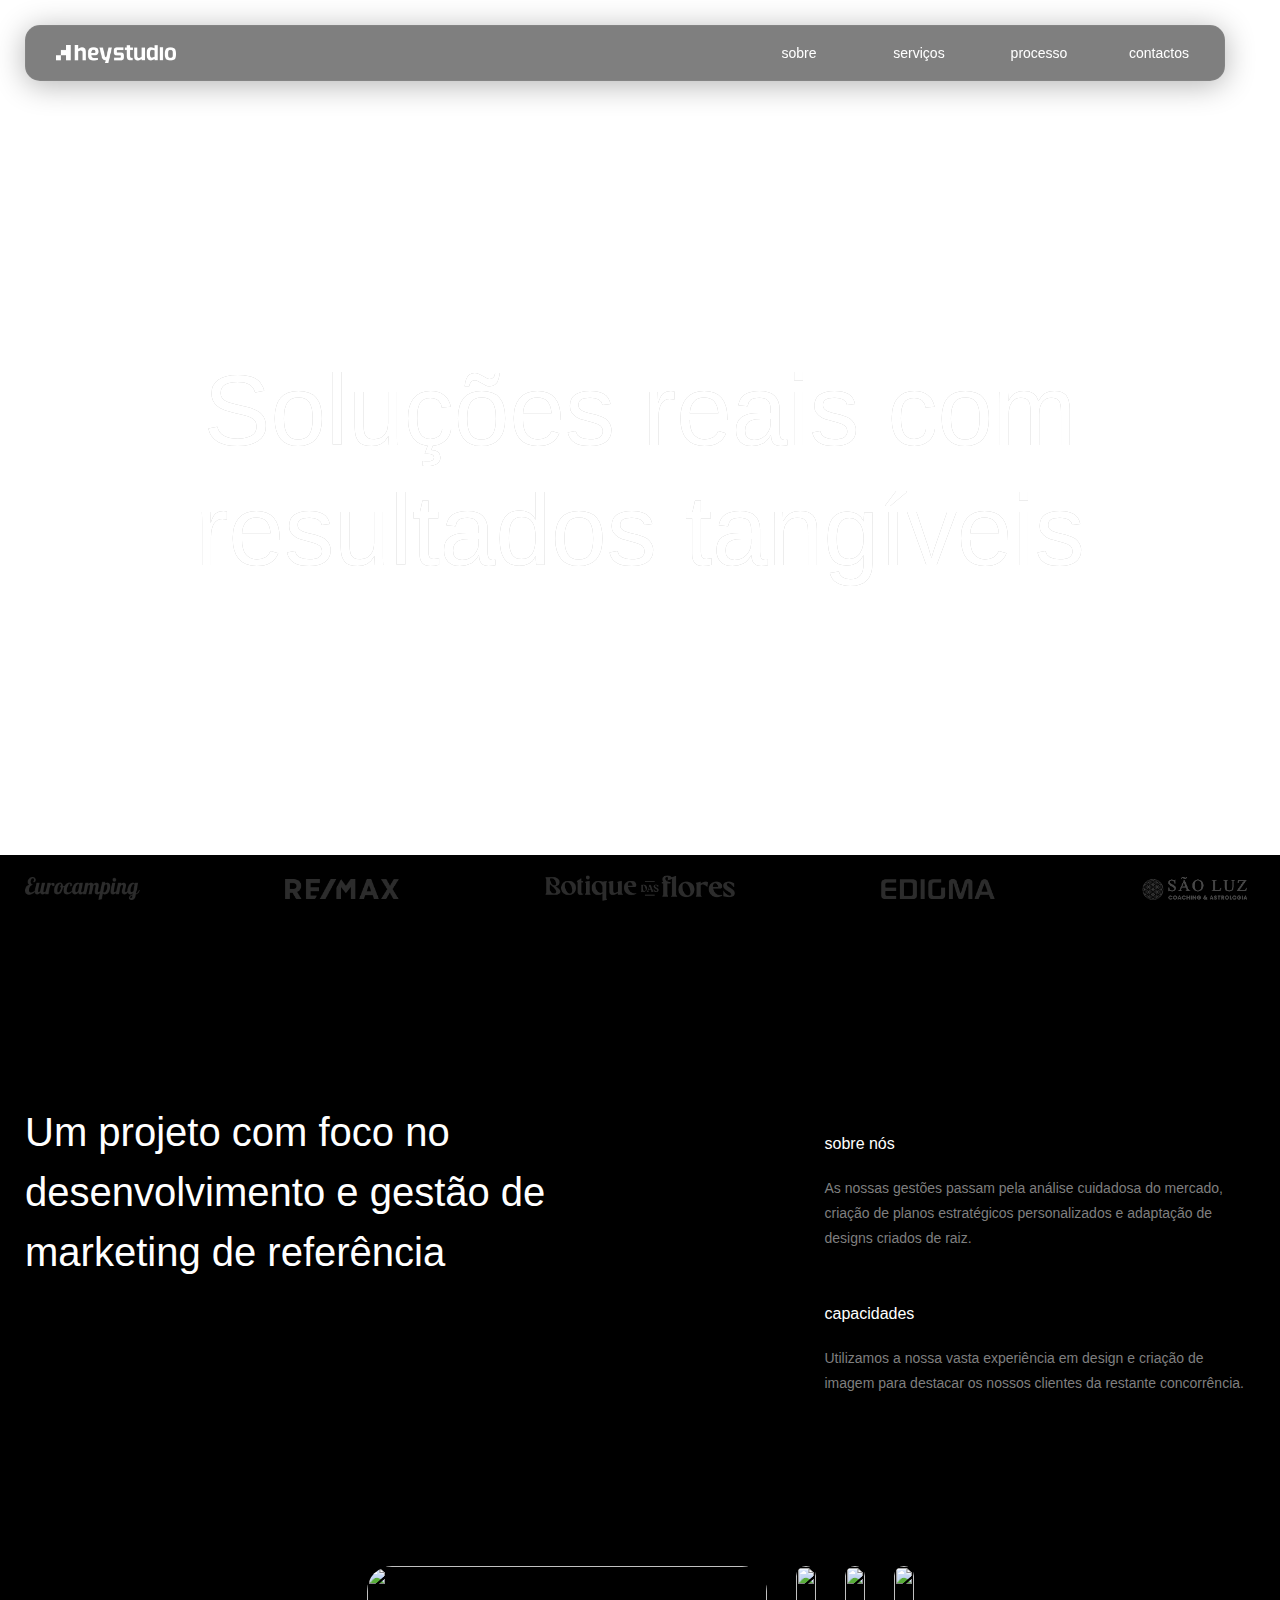
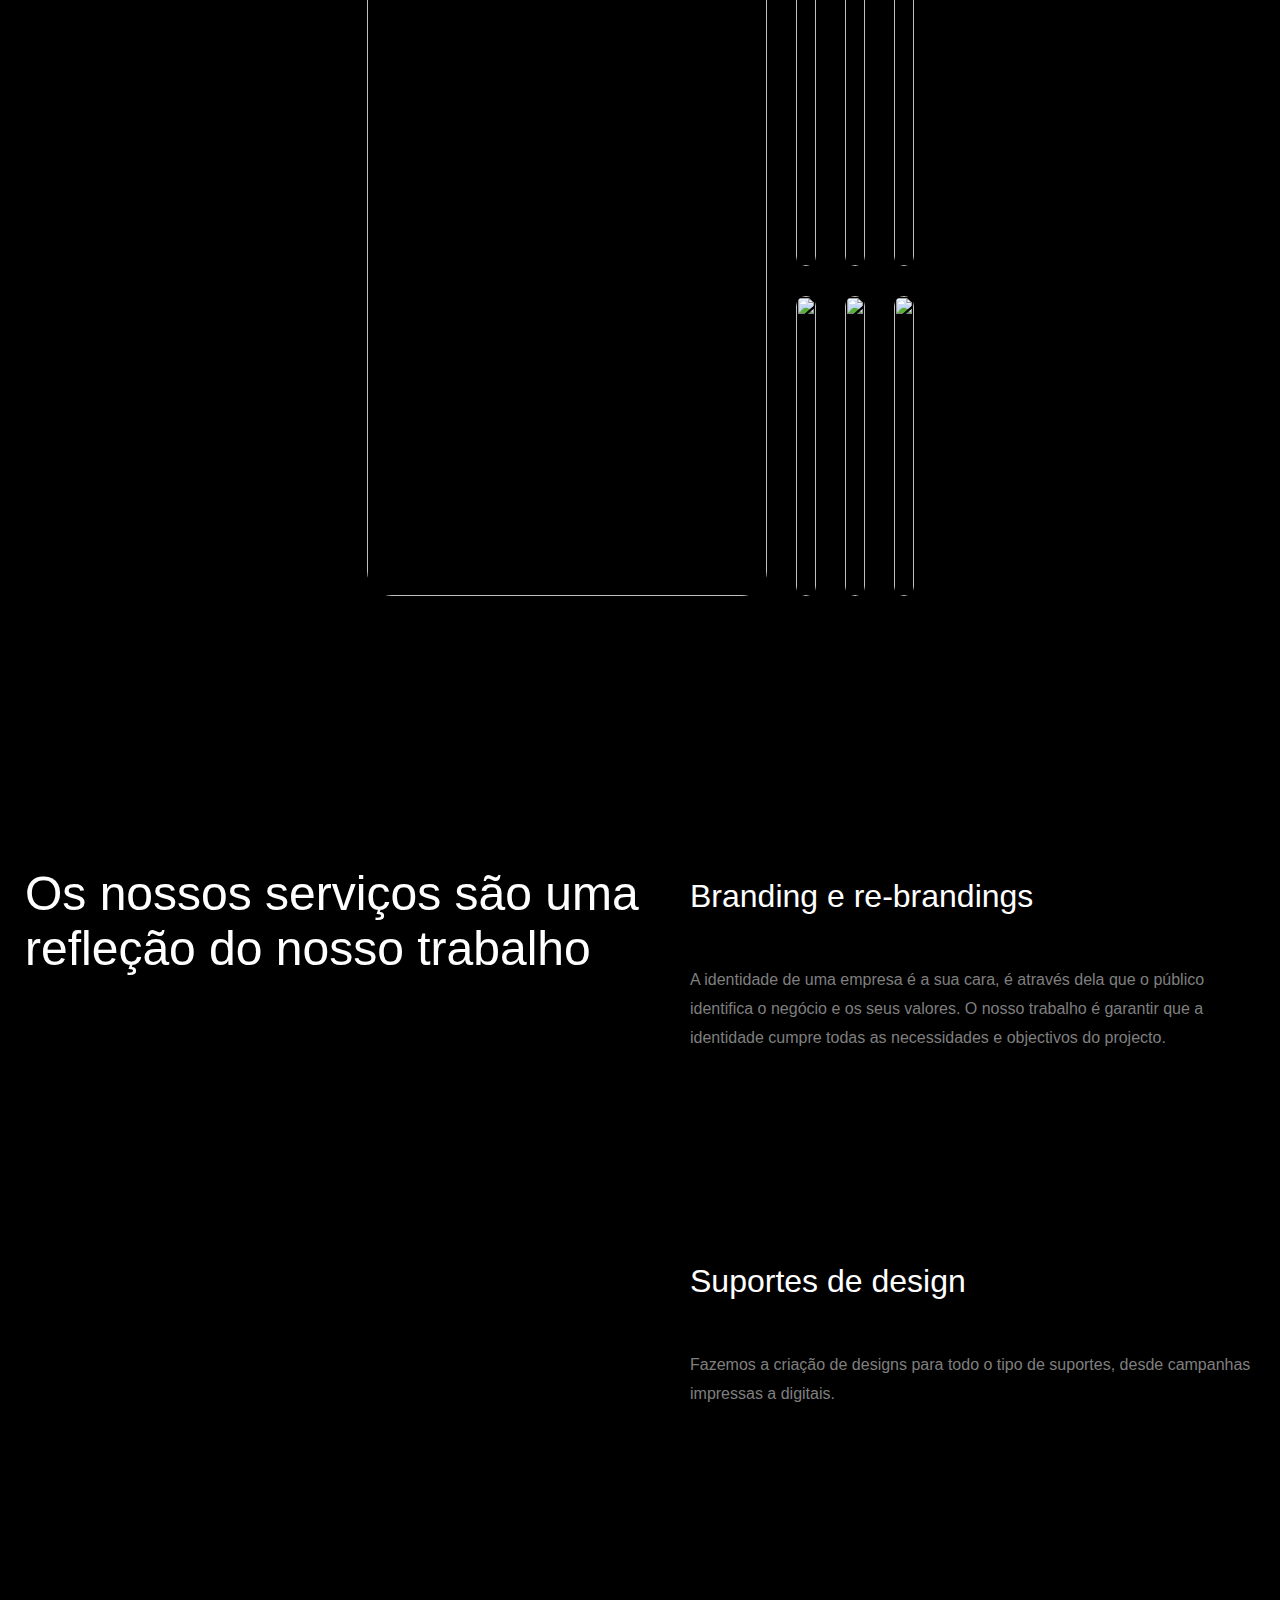
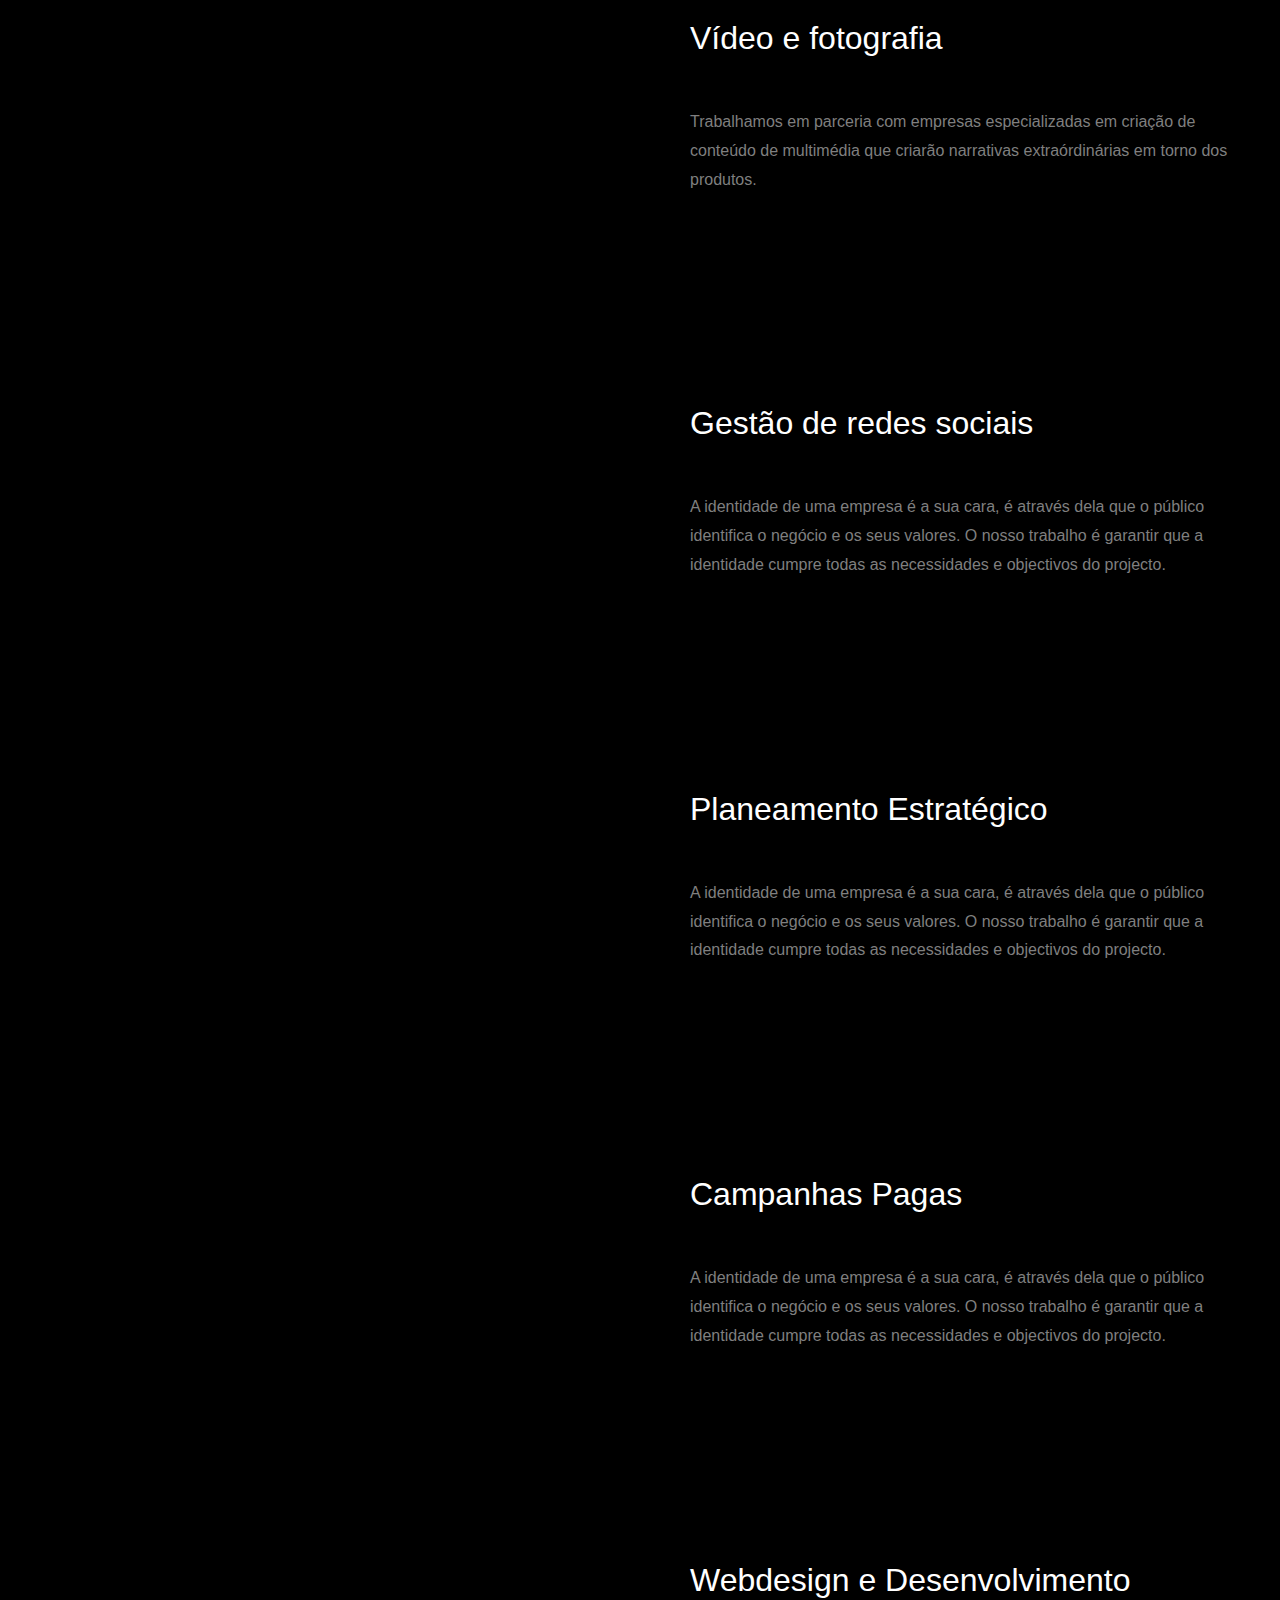
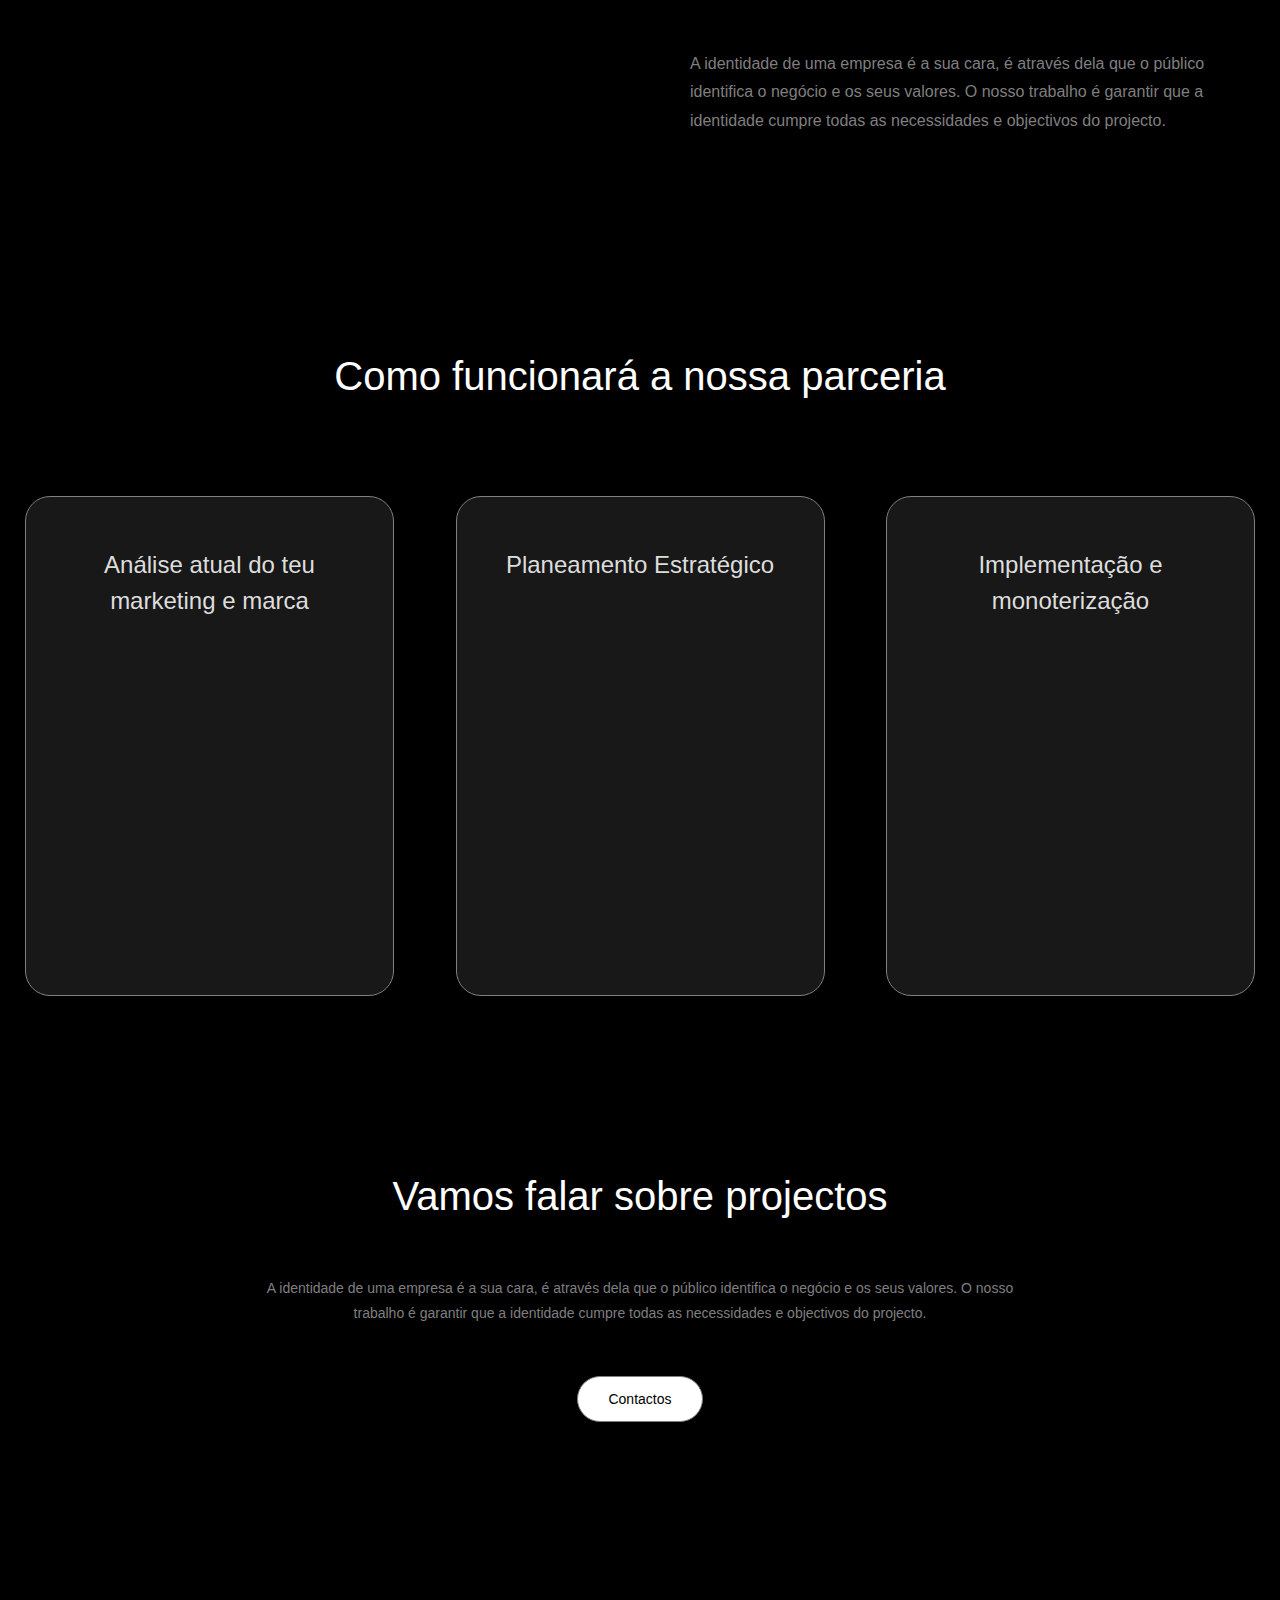
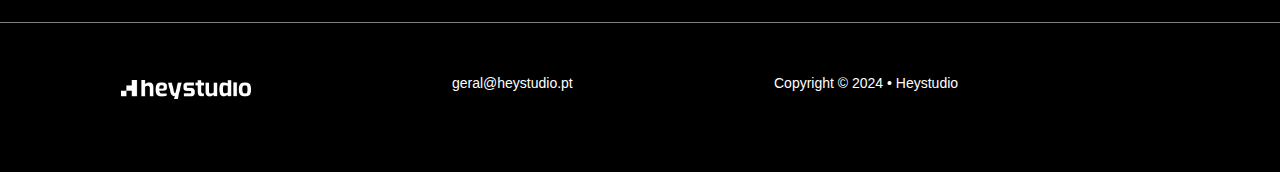
==== commit cf9054da: "Update hero text" ====
--- a/index.html
+++ b/index.html
@@ -35,13 +35,13 @@
         <div class="w-layout-blockcontainer _1200-container hero w-container">
 
             <div class="hero_wrapper" id="top-section">
-                <video autoplay muted loop id="bg-video">
+                <video oncontextmenu="return false;" autoplay muted loop id="bg-video">
                     <source src="images/2478351_Smooth_Elegant_3840x2160.mp4" type="video/mp4">
                     Your browser does not support HTML5 video.
                 </video>
                 <div class="text_hero_group">
                     <h1 class="h4">agência de marketing e design</h1>
-                    <h1 class="display">Todos os projetos começam com um sonho</h1>
+                    <h1 class="display">Soluções reais com<br> resultados tangíveis</h1>
                     <a href="#services-sect" class="text_button_colorfill_lg w-button el-mobile-only">Serviços</a>
                 </div>
 
@@ -285,7 +285,8 @@
                         que o público
                         identifica o negócio e os seus valores. O nosso trabalho é garantir que a identidade
                         cumpre todas as necessidades e objectivos do projecto.</p>
-                    <a href="#services_sec" class="text_button_colorfill_lg w-button">Contactos</a>
+                    <a href="https://forms.gle/UVR62EKZSugYnAZ98" target="_blank"
+                        class="text_button_colorfill_lg w-button">Contactos</a>
                 </div>
     </section>
 
--- a/css/heystudio-digital-agency-39f794f686c511.webflow.css
+++ b/css/heystudio-digital-agency-39f794f686c511.webflow.css
@@ -1098,7 +1098,7 @@
     }
 
     .hero_sec {
-        height: 80vh;
+        height: 70vh;
     }
 
     .text_hero_group {
@@ -1107,8 +1107,9 @@
     }
 
     .display {
-        font-size: 2.2rem;
-        line-height: 3rem;
+
+        font-size: 2.5rem;
+        line-height: 2.8rem;
         margin-bottom: 50px;
         text-align: center;
     }
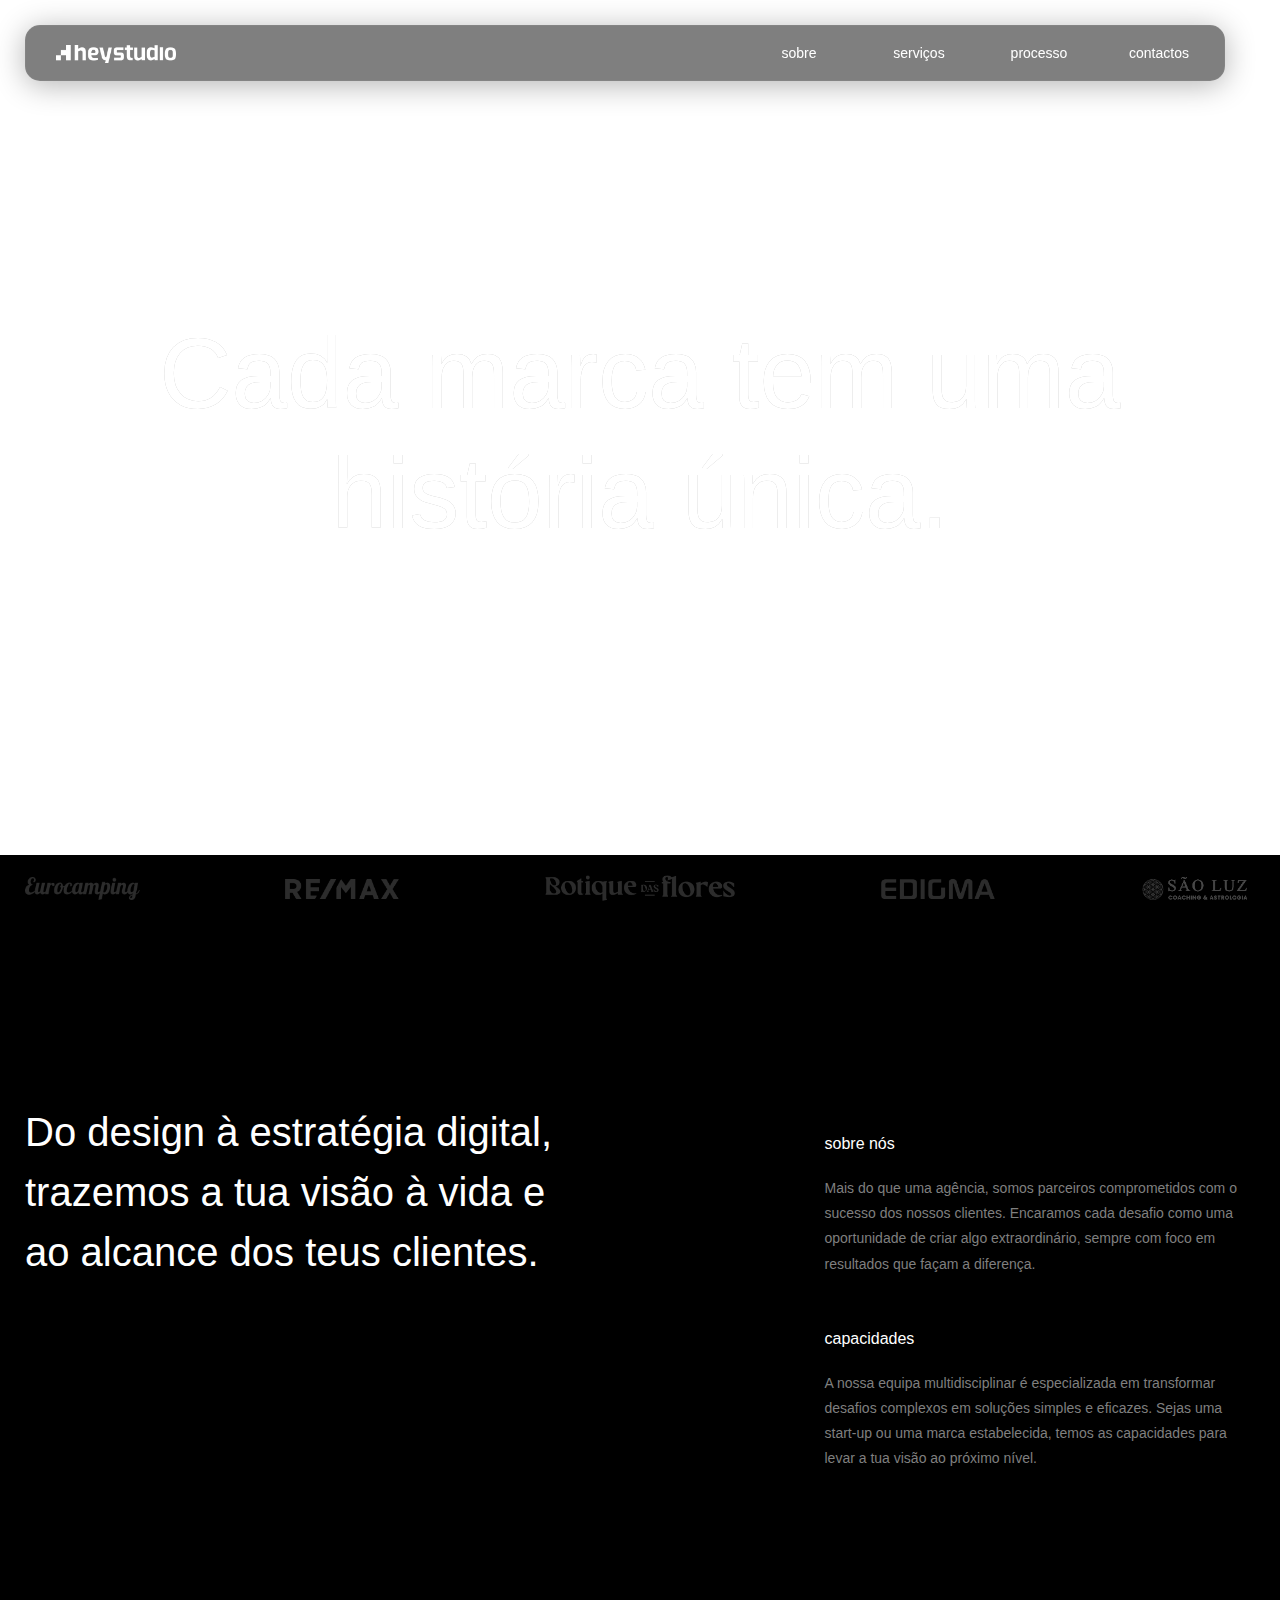
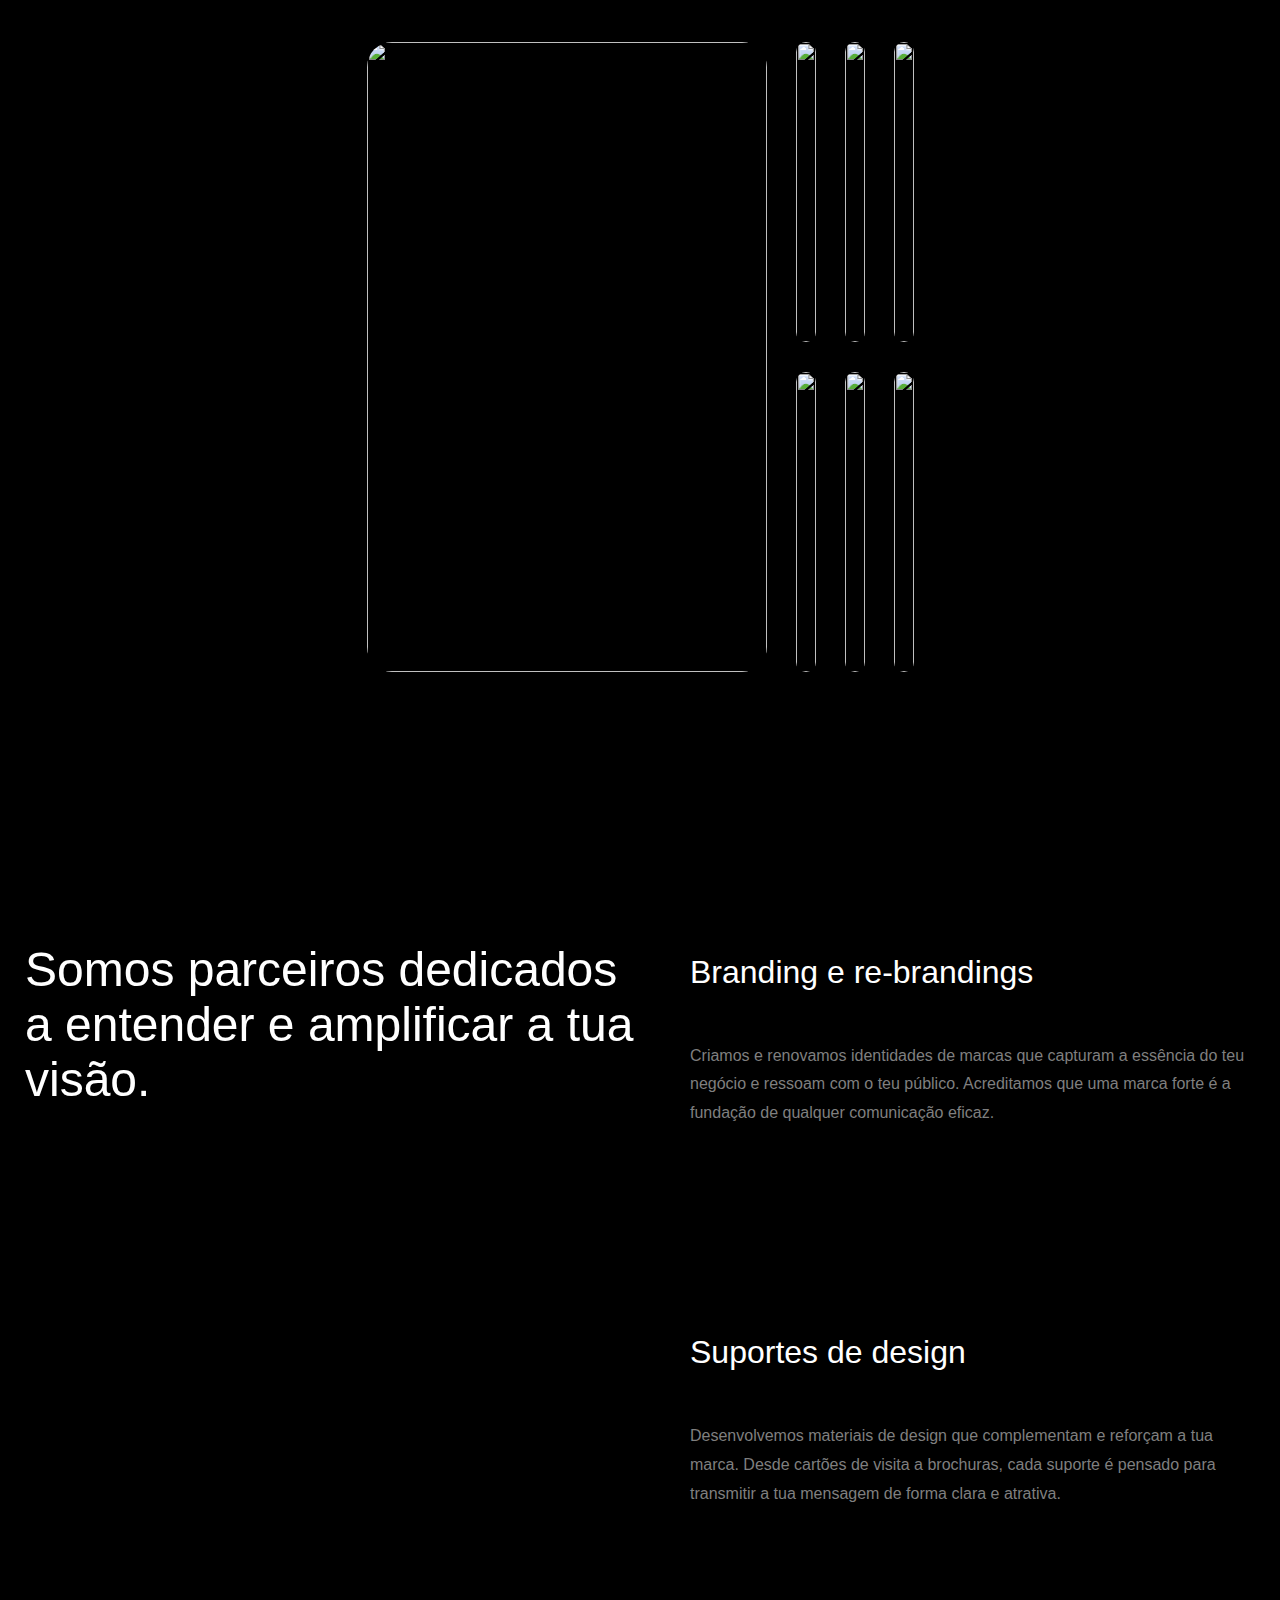
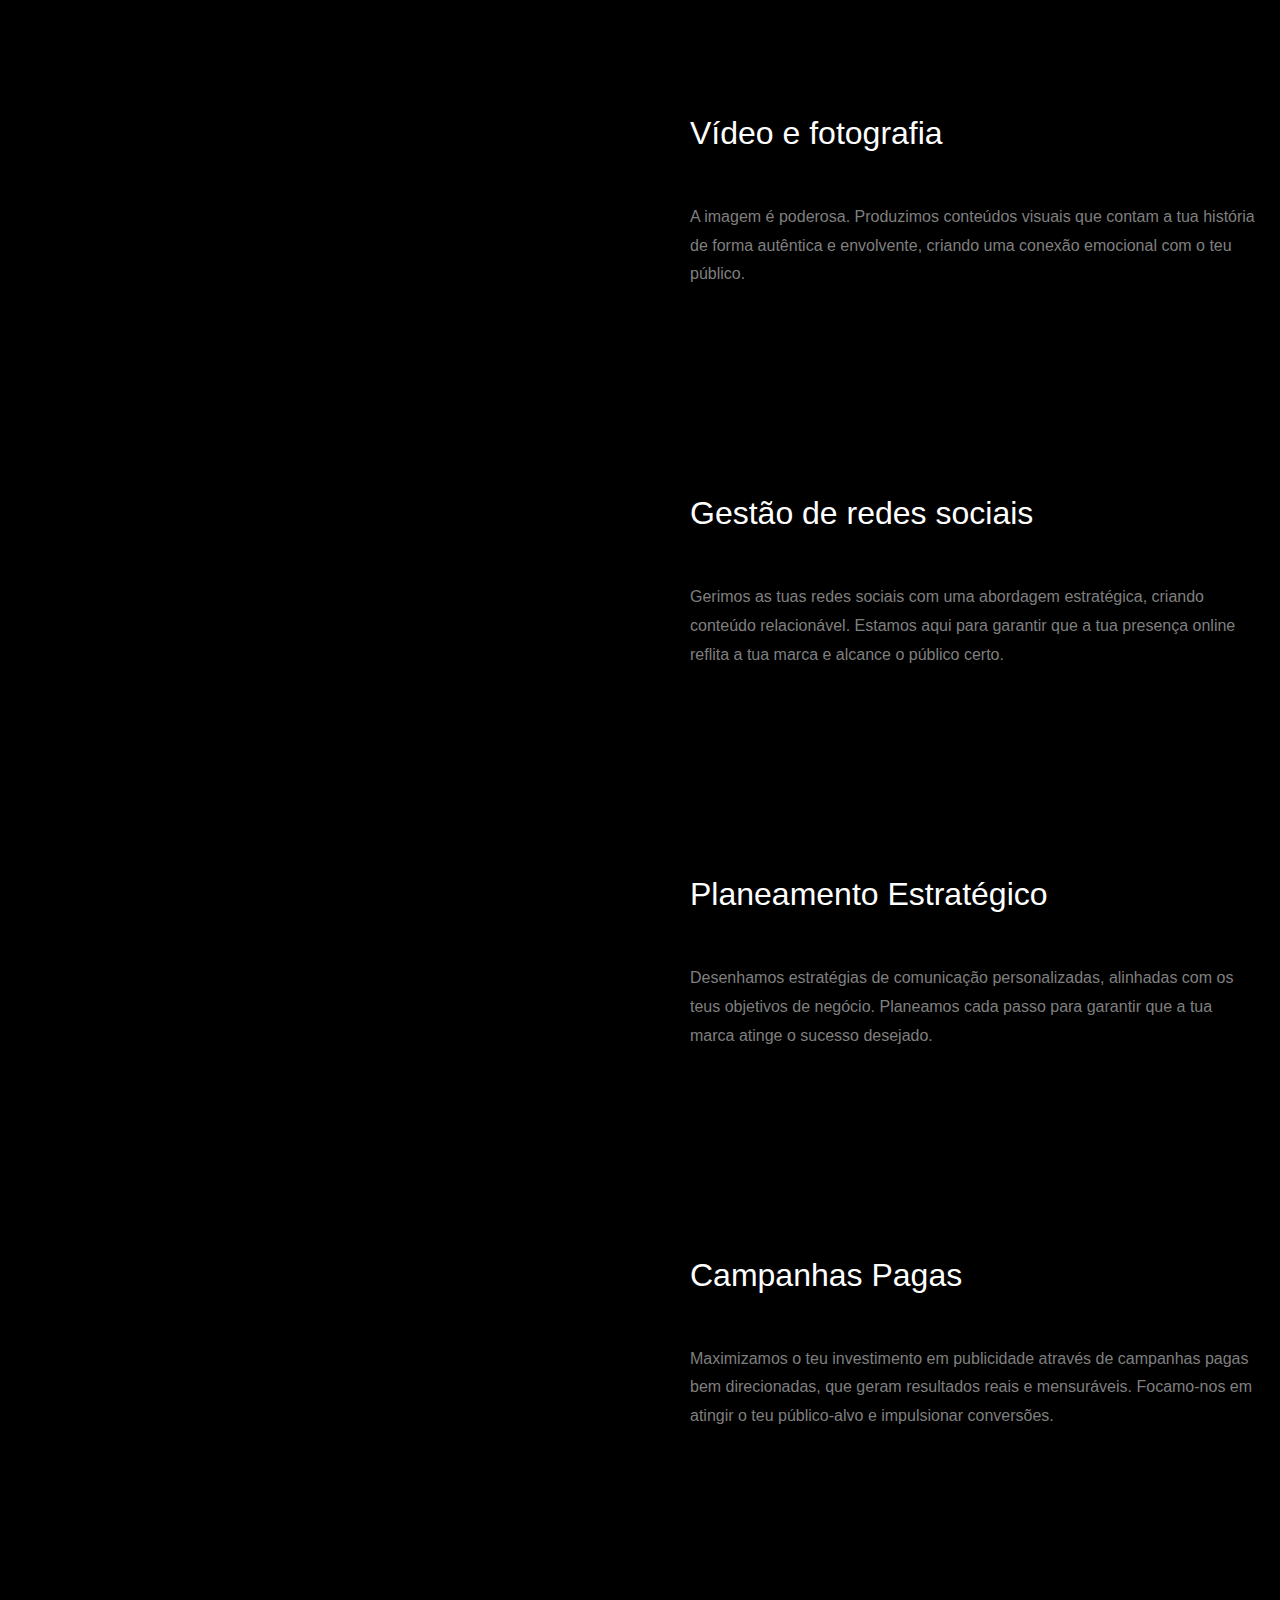
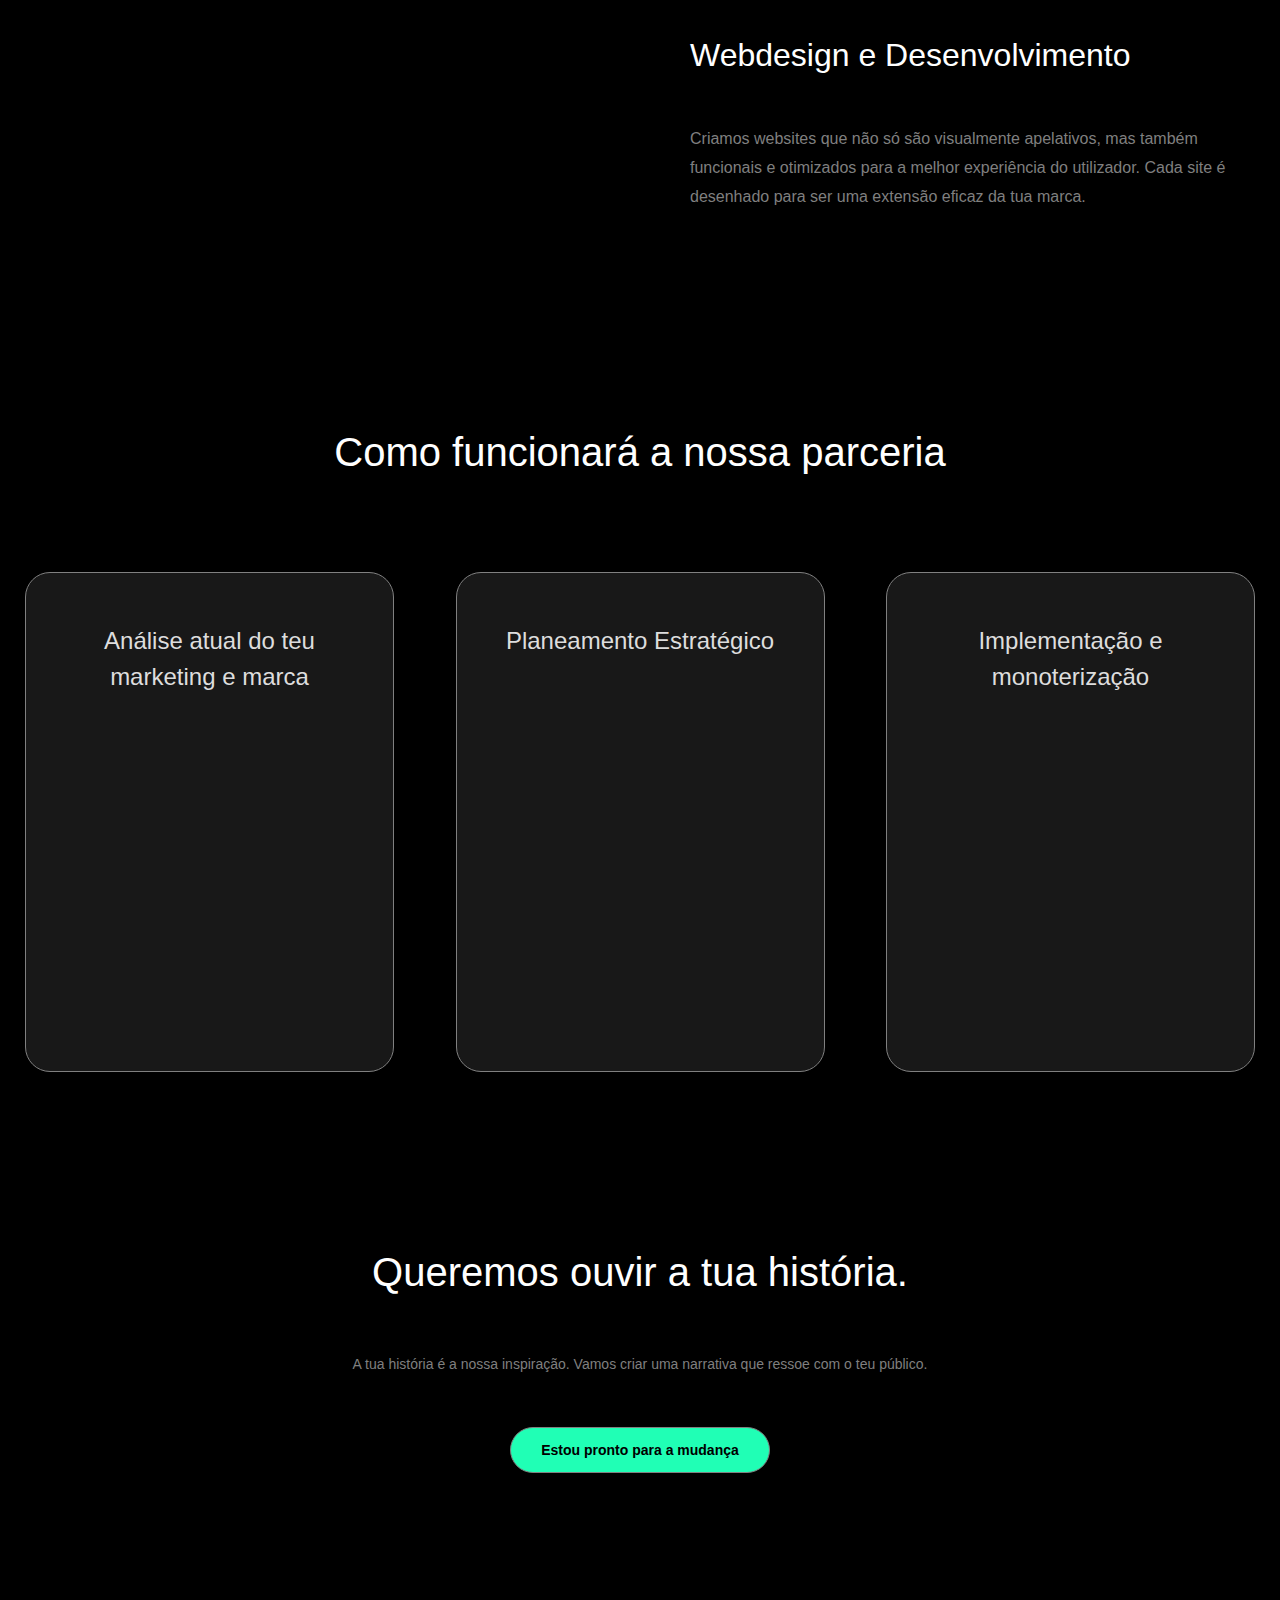
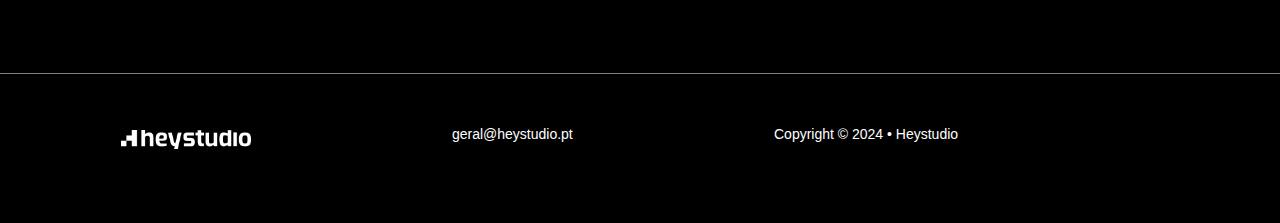
==== commit 28a97608: "Update contents" ====
--- a/index.html
+++ b/index.html
@@ -40,8 +40,9 @@
                     Your browser does not support HTML5 video.
                 </video>
                 <div class="text_hero_group">
-                    <h1 class="h4">agência de marketing e design</h1>
-                    <h1 class="display">Soluções reais com<br> resultados tangíveis</h1>
+                    <span class="h4">agência de marketing e design</span>
+                    <h1 class="display">Cada marca tem uma história única. </h1>
+                    <span class="h4">Vamos garantir que a tua seja ouvida e lembrada.</span>
                     <a href="#services-sect" class="text_button_colorfill_lg w-button el-mobile-only">Serviços</a>
                 </div>
 
@@ -61,16 +62,18 @@
         <div class="w-layout-blockcontainer _1200-container w-container">
             <div id="about_sec" class="about-us-section">
                 <div class="div-block-3">
-                    <h1 class="h2">Um projeto com foco no desenvolvimento e gestão de marketing de referência</h1>
+                    <h1 class="h2">Do design à estratégia digital, trazemos a tua visão à vida e ao alcance dos teus
+                        clientes.</h1>
                 </div>
                 <div class="div-block-4">
                     <h1 class="h4 white spacer">sobre nós</h1>
-                    <p class="paragraph">As nossas gestões passam pela análise cuidadosa do mercado, criação de planos
-                        estratégicos personalizados e adaptação de designs criados de raiz.</p>
+                    <p class="paragraph">Mais do que uma agência, somos parceiros comprometidos com o sucesso dos nossos
+                        clientes. Encaramos cada desafio como uma oportunidade de criar algo extraordinário, sempre com
+                        foco em resultados que façam a diferença.</p>
                     <h1 class="h4 white spacer">capacidades</h1>
-                    <p class="paragraph">Utilizamos a nossa vasta experiência em design e criação de imagem para
-                        destacar os
-                        nossos clientes da restante concorrência.</p>
+                    <p class="paragraph">A nossa equipa multidisciplinar é especializada em transformar desafios
+                        complexos em soluções simples e eficazes. Sejas uma start-up ou uma marca estabelecida, temos as
+                        capacidades para levar a tua visão ao próximo nível.</p>
                 </div>
             </div>
 
@@ -134,63 +137,58 @@
                 <div class="serviços" id="services-sect">
 
                     <div class="service-title-wrapper">
-                        <h2 class="heading-services">Os nossos serviços são uma refleção do nosso trabalho</h2>
+                        <h2 class="heading-services">Somos parceiros dedicados a entender e amplificar a tua visão.</h2>
                     </div>
                     <div class="each-service">
 
                         <div>
                             <span class="service-each-title">Branding e re-brandings</span>
-                            <p class="paragraph mobile-paragraph-left">A identidade de uma empresa é a sua cara, é
-                                através dela que o público
-                                identifica o negócio e os seus valores. O nosso trabalho é garantir que a identidade
-                                cumpre todas as necessidades e objectivos do projecto.</p>
+                            <p class="paragraph mobile-paragraph-left">Criamos e renovamos identidades de marcas que
+                                capturam a essência do teu negócio e ressoam com o teu público. Acreditamos que uma
+                                marca forte é a fundação de qualquer comunicação eficaz.</p>
                         </div>
 
                         <div>
                             <span class="service-each-title">Suportes de design</span>
-                            <p class="paragraph mobile-paragraph-left">Fazemos a criação de designs para todo o tipo de
-                                suportes, desde
-                                campanhas impressas a digitais.</p>
+                            <p class="paragraph mobile-paragraph-left">Desenvolvemos materiais de design que
+                                complementam e reforçam a tua marca. Desde cartões de visita a brochuras, cada suporte é
+                                pensado para transmitir a tua mensagem de forma clara e atrativa.</p>
                         </div>
 
                         <div>
                             <span class="service-each-title">Vídeo e fotografia</span>
-                            <p class="paragraph mobile-paragraph-left">Trabalhamos em parceria com empresas
-                                especializadas em criação de
-                                conteúdo de multimédia que criarão narrativas extraórdinárias em torno dos produtos.
+                            <p class="paragraph mobile-paragraph-left">A imagem é poderosa. Produzimos conteúdos visuais
+                                que contam a tua história de forma autêntica e envolvente, criando uma conexão emocional
+                                com o teu público.
                             </p>
                         </div>
 
                         <div>
                             <span class="service-each-title">Gestão de redes sociais</span>
-                            <p class="paragraph mobile-paragraph-left">A identidade de uma empresa é a sua cara, é
-                                através dela que o público
-                                identifica o negócio e os seus valores. O nosso trabalho é garantir que a identidade
-                                cumpre todas as necessidades e objectivos do projecto.</p>
+                            <p class="paragraph mobile-paragraph-left">Gerimos as tuas redes sociais com uma abordagem
+                                estratégica, criando conteúdo relacionável. Estamos aqui para garantir que a tua
+                                presença online reflita a tua marca e alcance o público certo.</p>
                         </div>
 
                         <div>
                             <span class="service-each-title">Planeamento Estratégico</span>
-                            <p class="paragraph mobile-paragraph-left">A identidade de uma empresa é a sua cara, é
-                                através dela que o público
-                                identifica o negócio e os seus valores. O nosso trabalho é garantir que a identidade
-                                cumpre todas as necessidades e objectivos do projecto.</p>
+                            <p class="paragraph mobile-paragraph-left">Desenhamos estratégias de comunicação
+                                personalizadas, alinhadas com os teus objetivos de negócio. Planeamos cada passo para
+                                garantir que a tua marca atinge o sucesso desejado.</p>
                         </div>
 
                         <div>
                             <span class="service-each-title">Campanhas Pagas</span>
-                            <p class="paragraph mobile-paragraph-left">A identidade de uma empresa é a sua cara, é
-                                através dela que o público
-                                identifica o negócio e os seus valores. O nosso trabalho é garantir que a identidade
-                                cumpre todas as necessidades e objectivos do projecto.</p>
+                            <p class="paragraph mobile-paragraph-left">Maximizamos o teu investimento em publicidade
+                                através de campanhas pagas bem direcionadas, que geram resultados reais e mensuráveis.
+                                Focamo-nos em atingir o teu público-alvo e impulsionar conversões.</p>
                         </div>
 
                         <div>
                             <span class="service-each-title">Webdesign e Desenvolvimento</span>
-                            <p class="paragraph mobile-paragraph-left">A identidade de uma empresa é a sua cara, é
-                                através dela que o público
-                                identifica o negócio e os seus valores. O nosso trabalho é garantir que a identidade
-                                cumpre todas as necessidades e objectivos do projecto.</p>
+                            <p class="paragraph mobile-paragraph-left">Criamos websites que não só são visualmente
+                                apelativos, mas também funcionais e otimizados para a melhor experiência do utilizador.
+                                Cada site é desenhado para ser uma extensão eficaz da tua marca.</p>
                         </div>
 
 
@@ -209,11 +207,10 @@
                         <div class="step-card">
                             <h2 class="sub-titulo">Análise atual do teu marketing e marca</h2>
 
-                            <p class="paragraph whatwebring-p-hidden">A identidade de uma empresa é a sua cara, é
-                                através dela
-                                que o público
-                                identifica o negócio e os seus valores. O nosso trabalho é garantir que a identidade
-                                cumpre todas as necessidades e objectivos do projecto.</p>
+                            <p class="paragraph whatwebring-p-hidden">Começamos por compreender onde estás agora.
+                                Realizamos uma análise aprofundada do teu marketing atual e da tua marca, identificando
+                                pontos fortes, áreas de melhoria e oportunidades não exploradas. Esta fase é crucial
+                                para criar uma base sólida e personalizada para o teu crescimento.</p>
 
 
 
@@ -232,11 +229,10 @@
                         <div class="step-card">
                             <h2 class="sub-titulo">Planeamento Estratégico </h2>
 
-                            <p class="paragraph whatwebring-p-hidden">A identidade de uma empresa é a sua cara, é
-                                através dela
-                                que o público
-                                identifica o negócio e os seus valores. O nosso trabalho é garantir que a identidade
-                                cumpre todas as necessidades e objectivos do projecto.</p>
+                            <p class="paragraph whatwebring-p-hidden">Com base na análise, desenhamos um plano
+                                estratégico que alinha os teus objetivos de negócio com soluções criativas e eficazes.
+                                Definimos metas claras, escolhemos as melhores ferramentas e traçamos um caminho
+                                detalhado para alcançar resultados tangíveis.</p>
 
                             <script src="https://unpkg.com/@dotlottie/player-component@latest/dist/dotlottie-player.mjs"
                                 type="module"></script>
@@ -255,11 +251,10 @@
                         <div class="step-card">
                             <h2 class="sub-titulo">Implementação e monoterização</h2>
 
-                            <p class="paragraph whatwebring-p-hidden">A identidade de uma empresa é a sua cara, é
-                                através dela
-                                que o público
-                                identifica o negócio e os seus valores. O nosso trabalho é garantir que a identidade
-                                cumpre todas as necessidades e objectivos do projecto.</p>
+                            <p class="paragraph whatwebring-p-hidden">Chegou o momento de colocar o plano em ação.
+                                Implementamos as estratégias acordadas com rigor e criatividade, enquanto monitorizamos
+                                continuamente o progresso para garantir que estamos no caminho certo. Adaptamos e
+                                ajustamos conforme necessário, sempre focados em maximizar o impacto.</p>
 
 
                             <div class="animation-incard">
@@ -279,14 +274,11 @@
 
                 <div class="contact-home-section" id="contactos-sect">
 
-                    <h1 class="h2-2 ">Vamos falar sobre projectos</h1>
-                    <p class="paragraph">A identidade de uma empresa é a sua cara, é
-                        através dela
-                        que o público
-                        identifica o negócio e os seus valores. O nosso trabalho é garantir que a identidade
-                        cumpre todas as necessidades e objectivos do projecto.</p>
+                    <h1 class="h2-2 ">Queremos ouvir a tua história.</h1>
+                    <p class="paragraph">A tua história é a nossa inspiração. Vamos criar uma narrativa que ressoe com o
+                        teu público.</p>
                     <a href="https://forms.gle/UVR62EKZSugYnAZ98" target="_blank"
-                        class="text_button_colorfill_lg w-button">Contactos</a>
+                        class="text_button_colorfill_lg w-button">Estou pronto para a mudança</a>
                 </div>
     </section>
 
--- a/css/heystudio-digital-agency-39f794f686c511.webflow.css
+++ b/css/heystudio-digital-agency-39f794f686c511.webflow.css
@@ -208,13 +208,13 @@
 .text_button_colorfill_lg {
     color: #000000;
     text-align: center;
-    background-color: #ffffff;
+    background-color: #20ffb5;
     border: 1px solid gray;
     border-radius: 32px;
     align-self: center;
     padding: 15px 30px 15px 30px;
     font-family: Poppins, sans-serif;
-    font-weight: 500;
+    font-weight: 600;
     line-height: 14px;
     text-decoration: none;
     transition: all 0.5s;
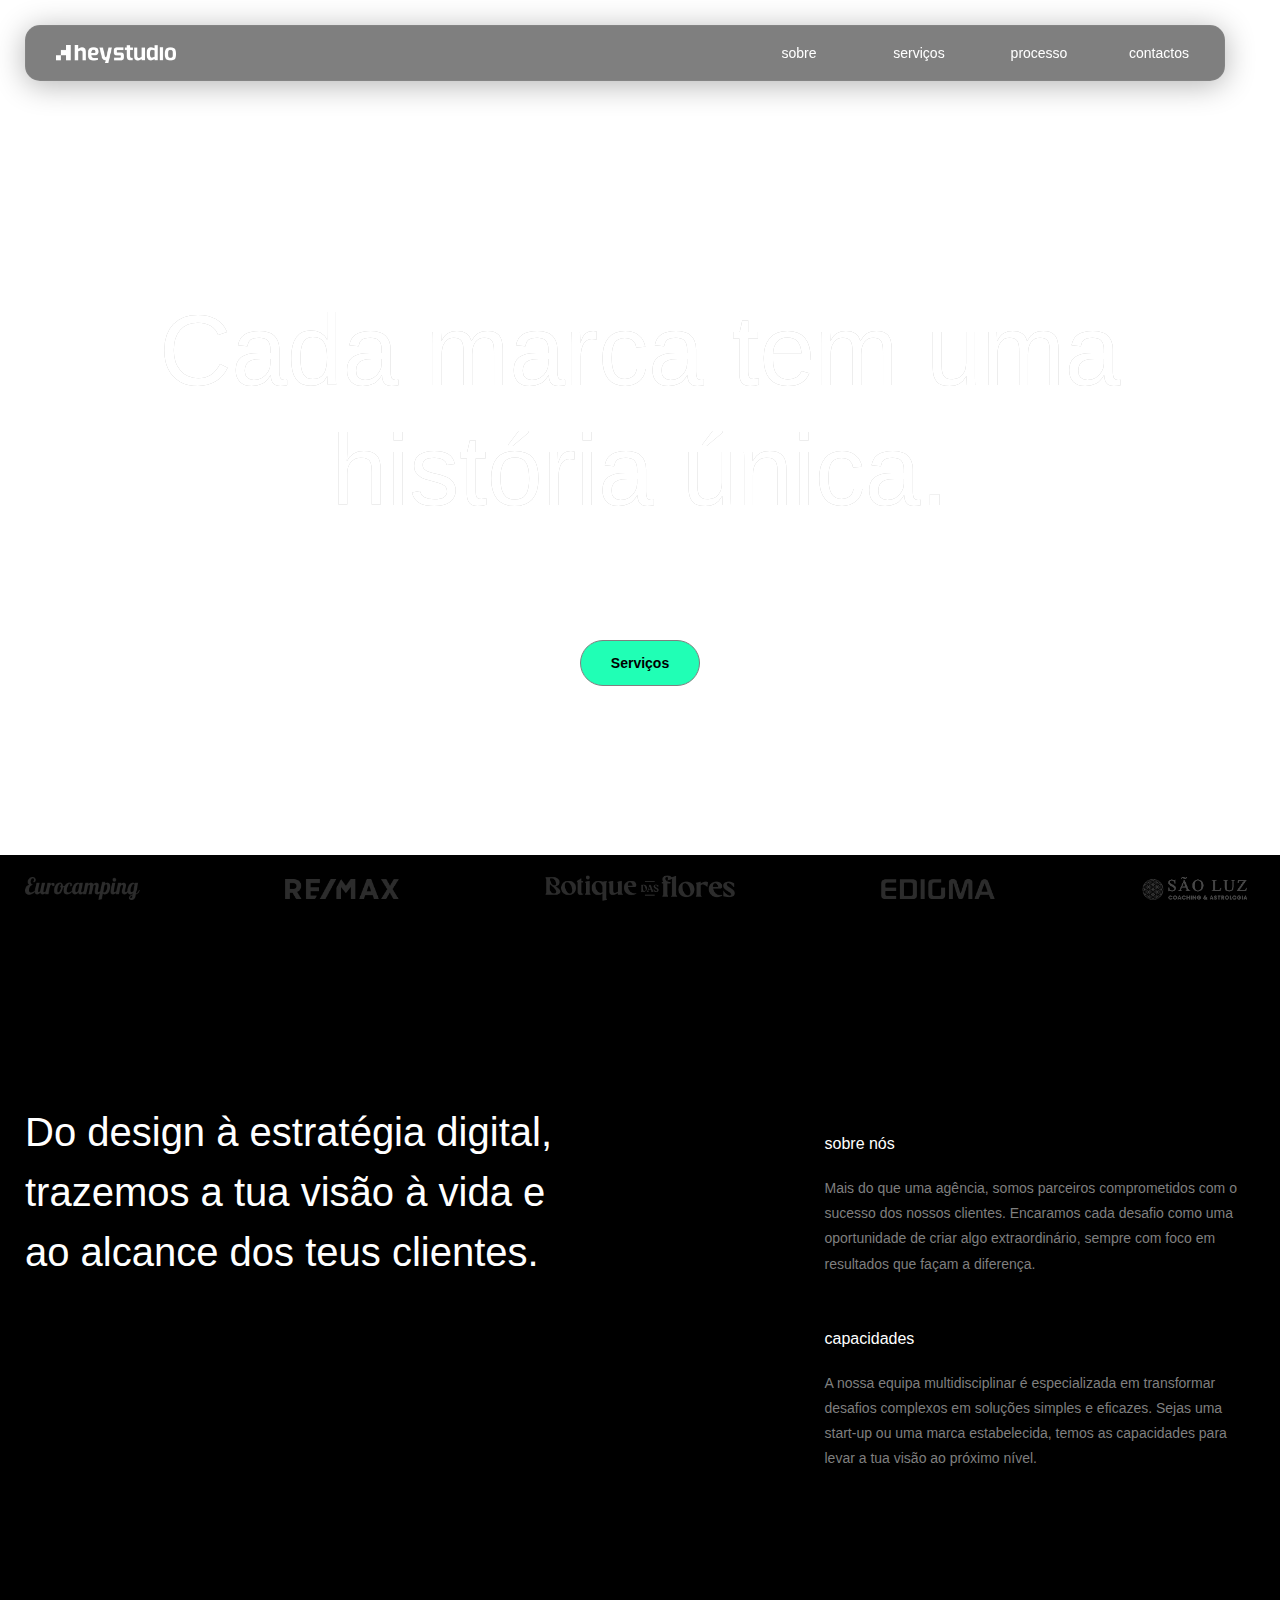
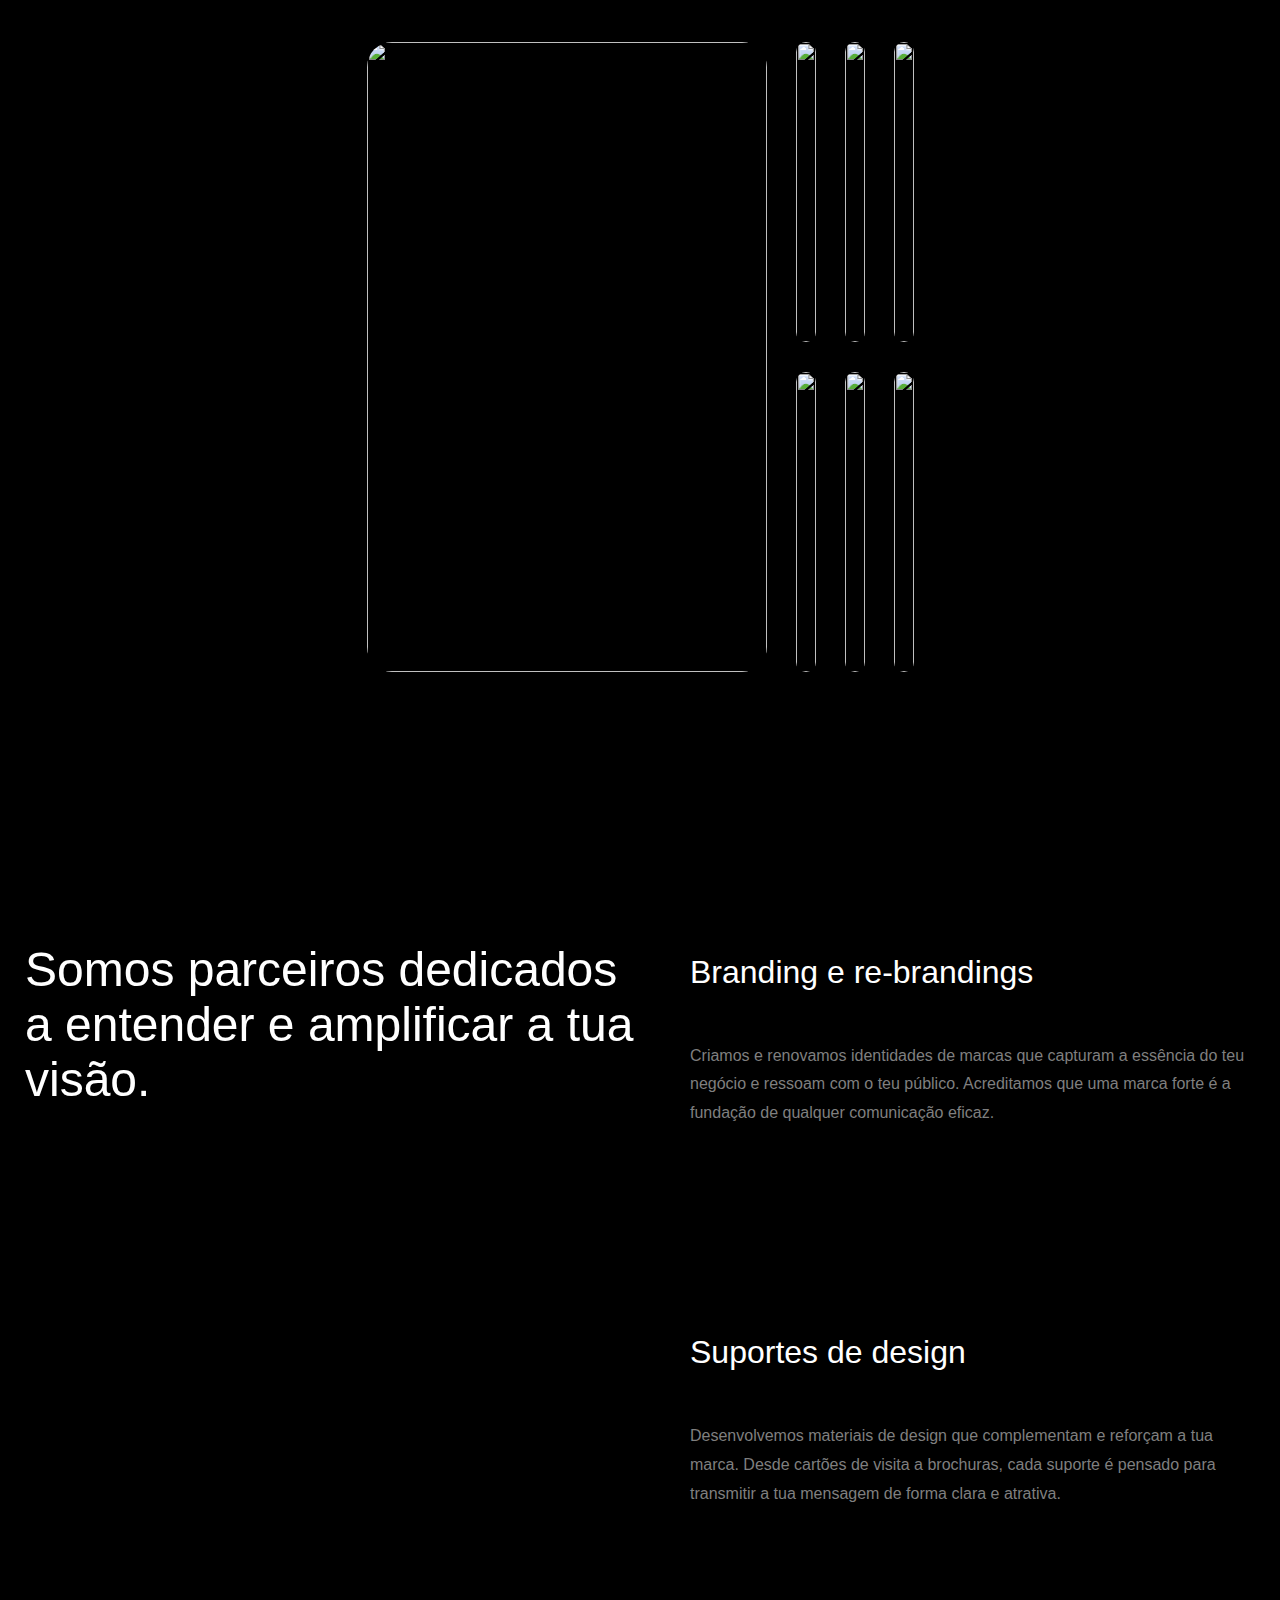
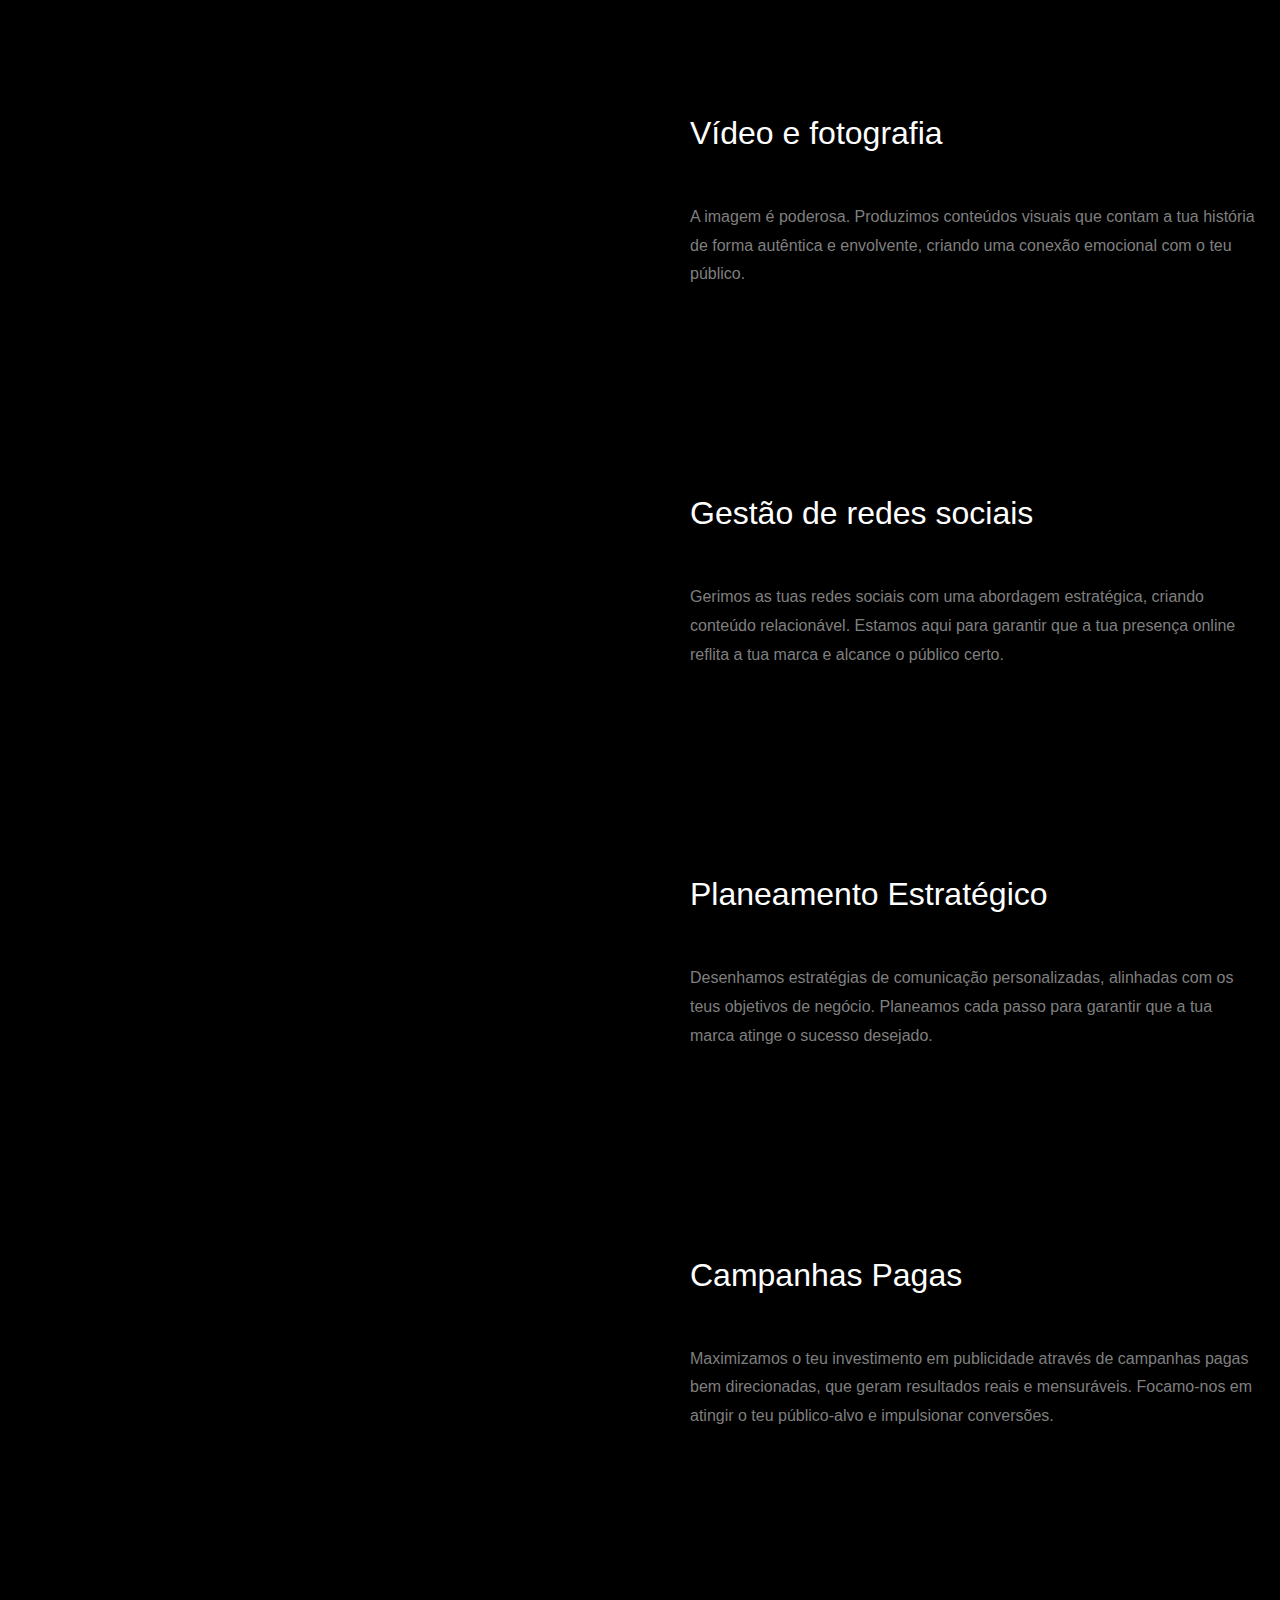
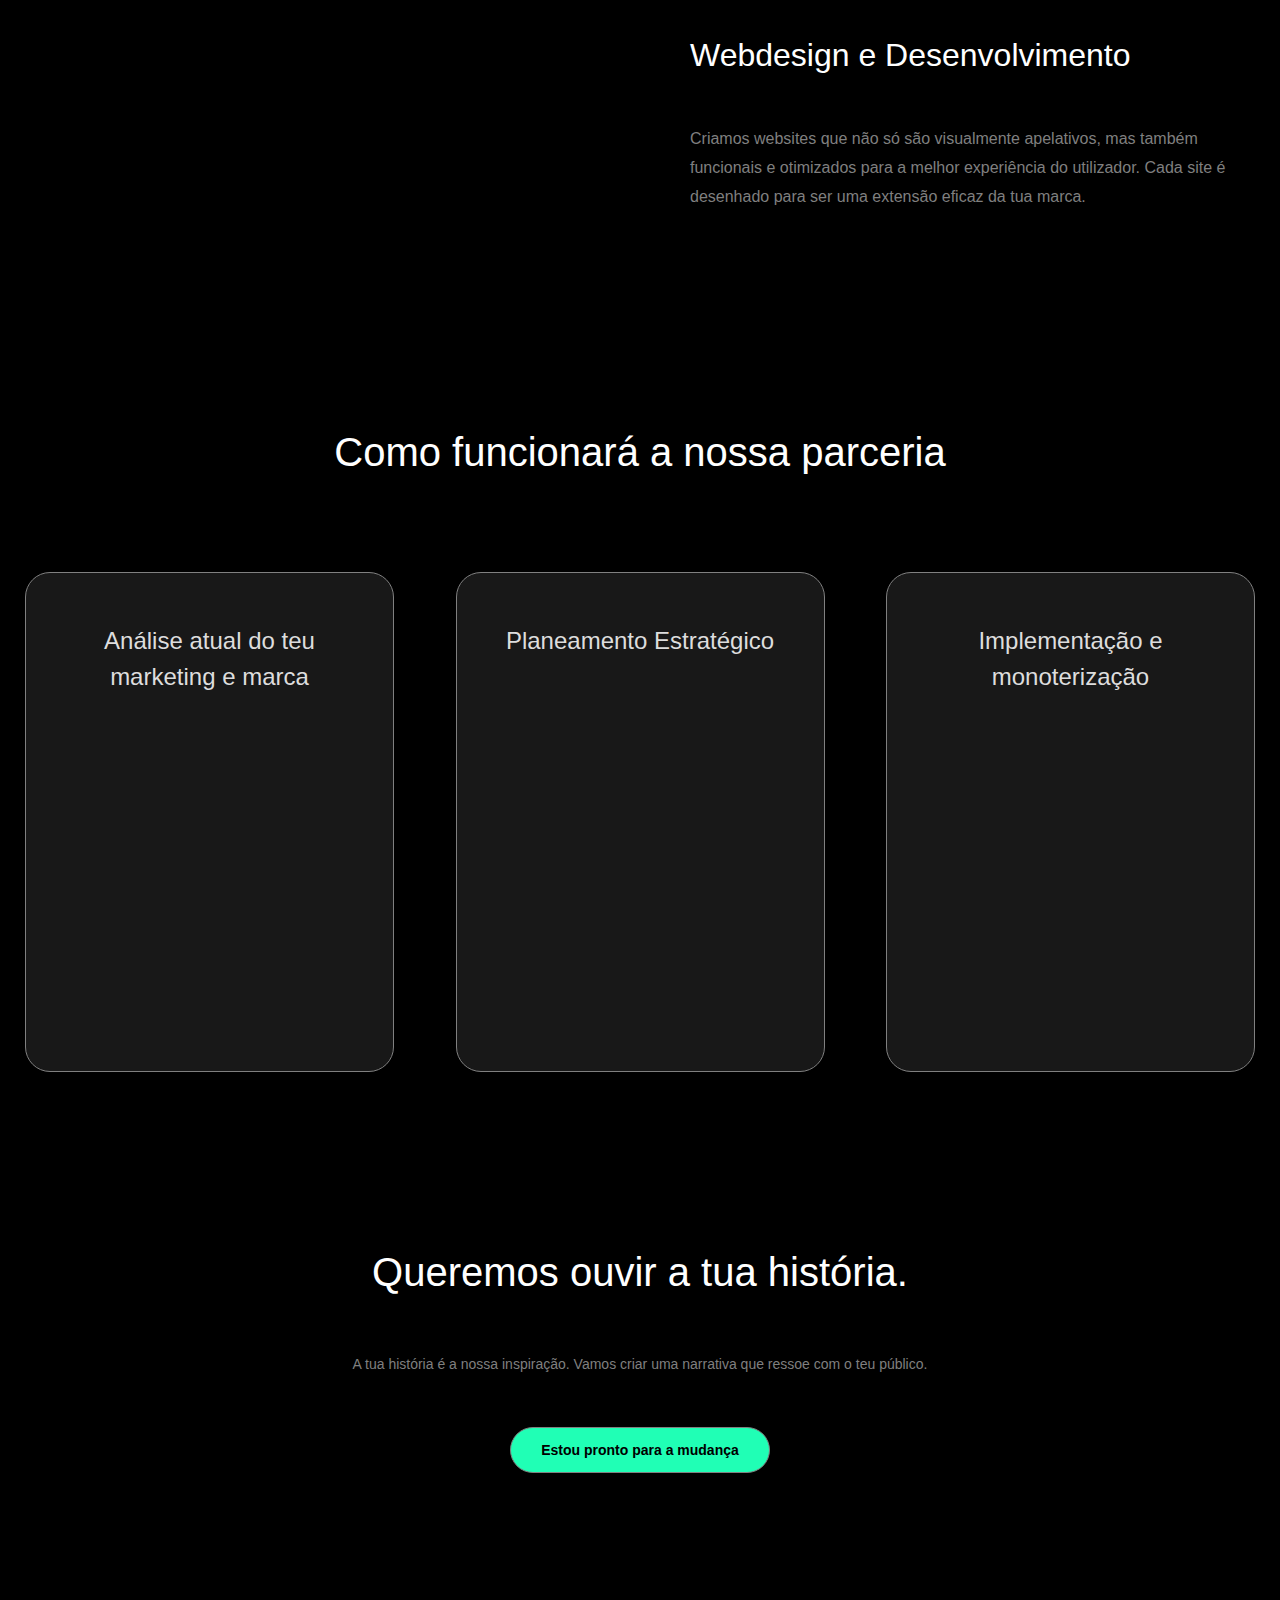
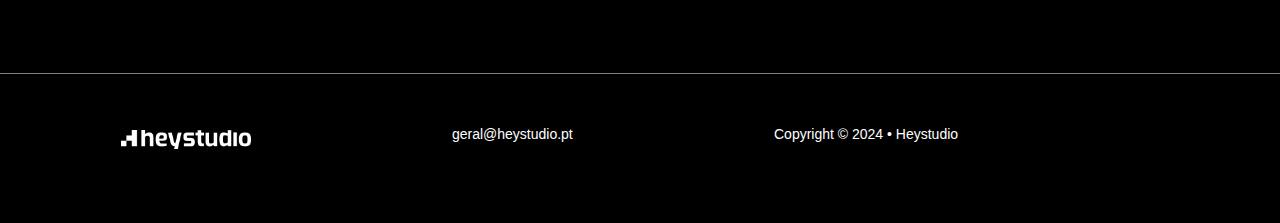
==== commit c7d02c27: "Small fix" ====
--- a/index.html
+++ b/index.html
@@ -43,7 +43,8 @@
                     <span class="h4">agência de marketing e design</span>
                     <h1 class="display">Cada marca tem uma história única. </h1>
                     <span class="h4">Vamos garantir que a tua seja ouvida e lembrada.</span>
-                    <a href="#services-sect" class="text_button_colorfill_lg w-button el-mobile-only">Serviços</a>
+                    <a href="#services-sect"
+                        class="text_button_colorfill_lg w-button el-mobile-onl spacer-top">Serviços</a>
                 </div>
 
             </div>
@@ -117,7 +118,7 @@
 
                         <div class="side-cards-portfolio">
                             <div class="porfolio-card">
-                                <img src="https://i.postimg.cc/440DVsKj/Solid-Craft-presentation.png" alt="">
+                                <img src="https://i.postimg.cc/028Zdy6f/Solid-Craft.png" alt="">
                             </div>
 
                             <div class=" porfolio-card">
--- a/css/heystudio-digital-agency-39f794f686c511.webflow.css
+++ b/css/heystudio-digital-agency-39f794f686c511.webflow.css
@@ -1093,12 +1093,16 @@
         display: block;
     }
 
+    .spacer-top {
+        margin-top: 50px;
+    }
+
     .menu_items_wrapper {
         display: none;
     }
 
     .hero_sec {
-        height: 70vh;
+        height: 80vh;
     }
 
     .text_hero_group {
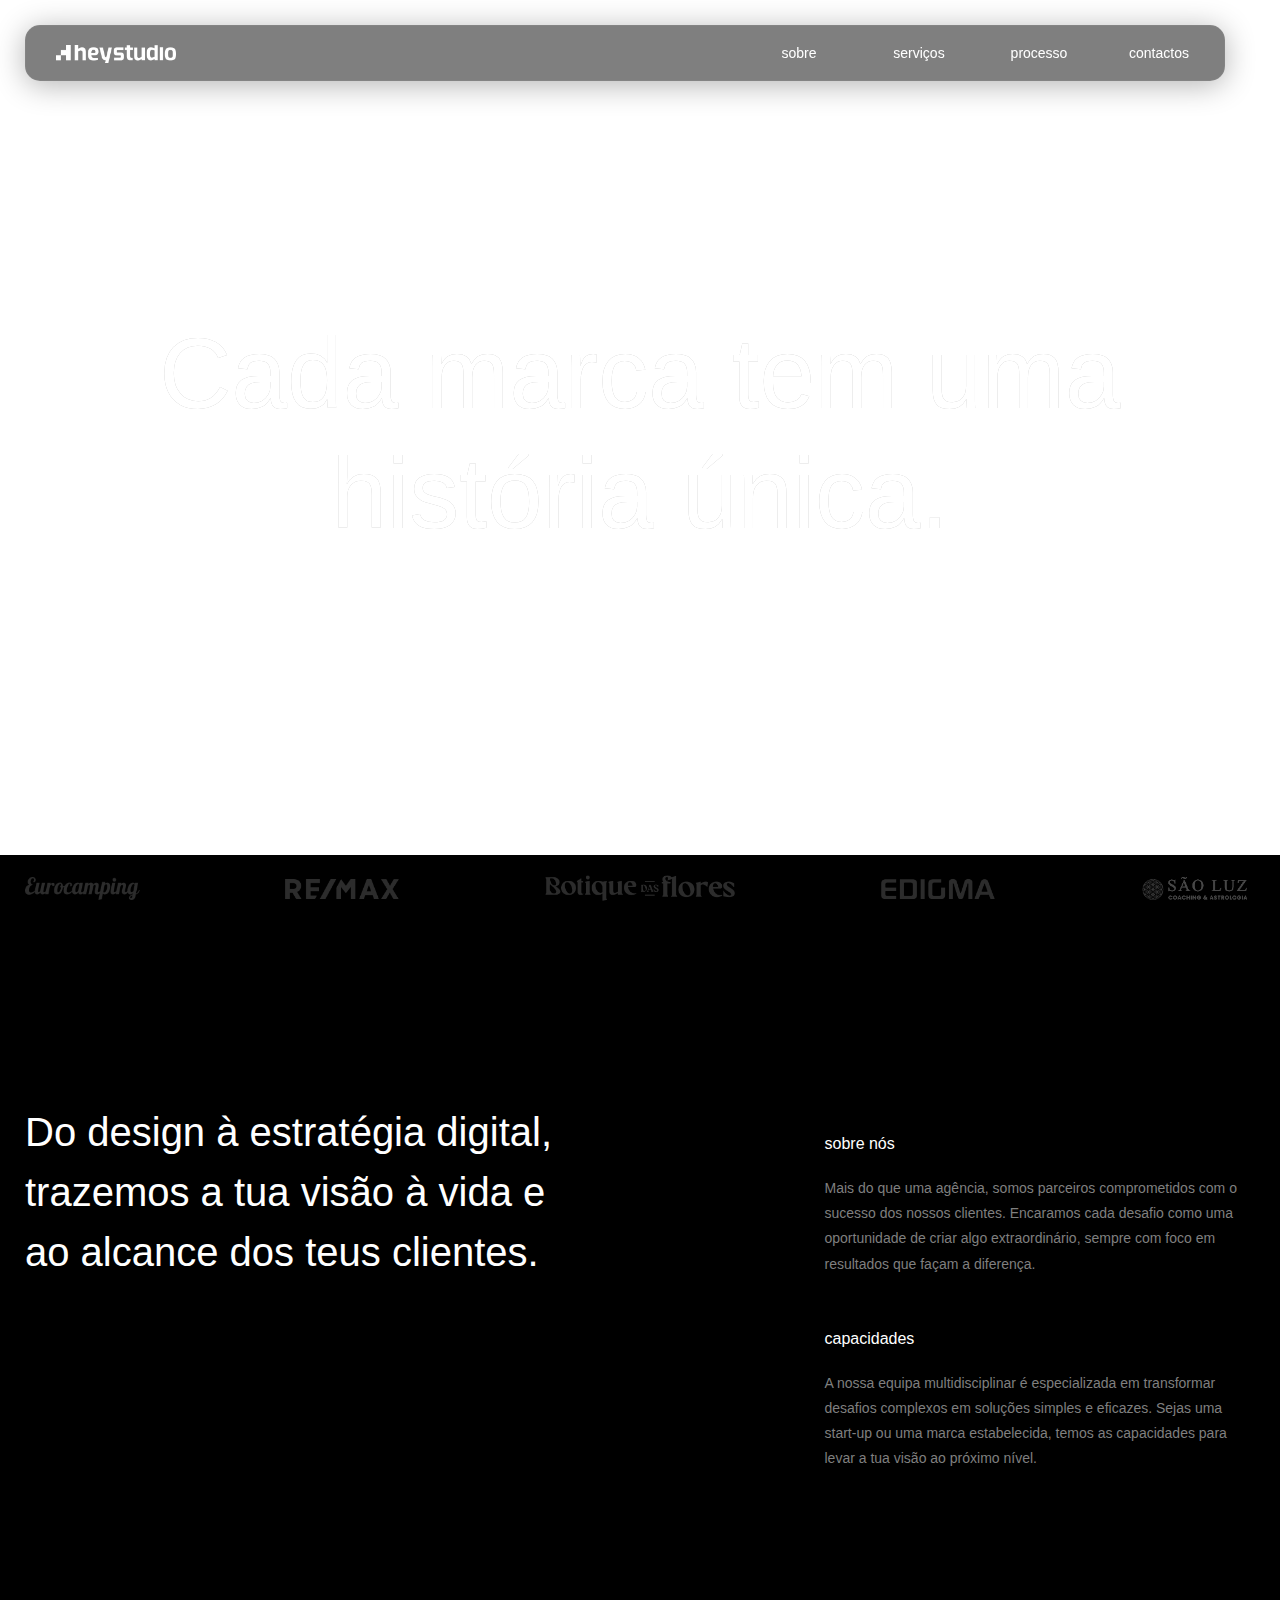
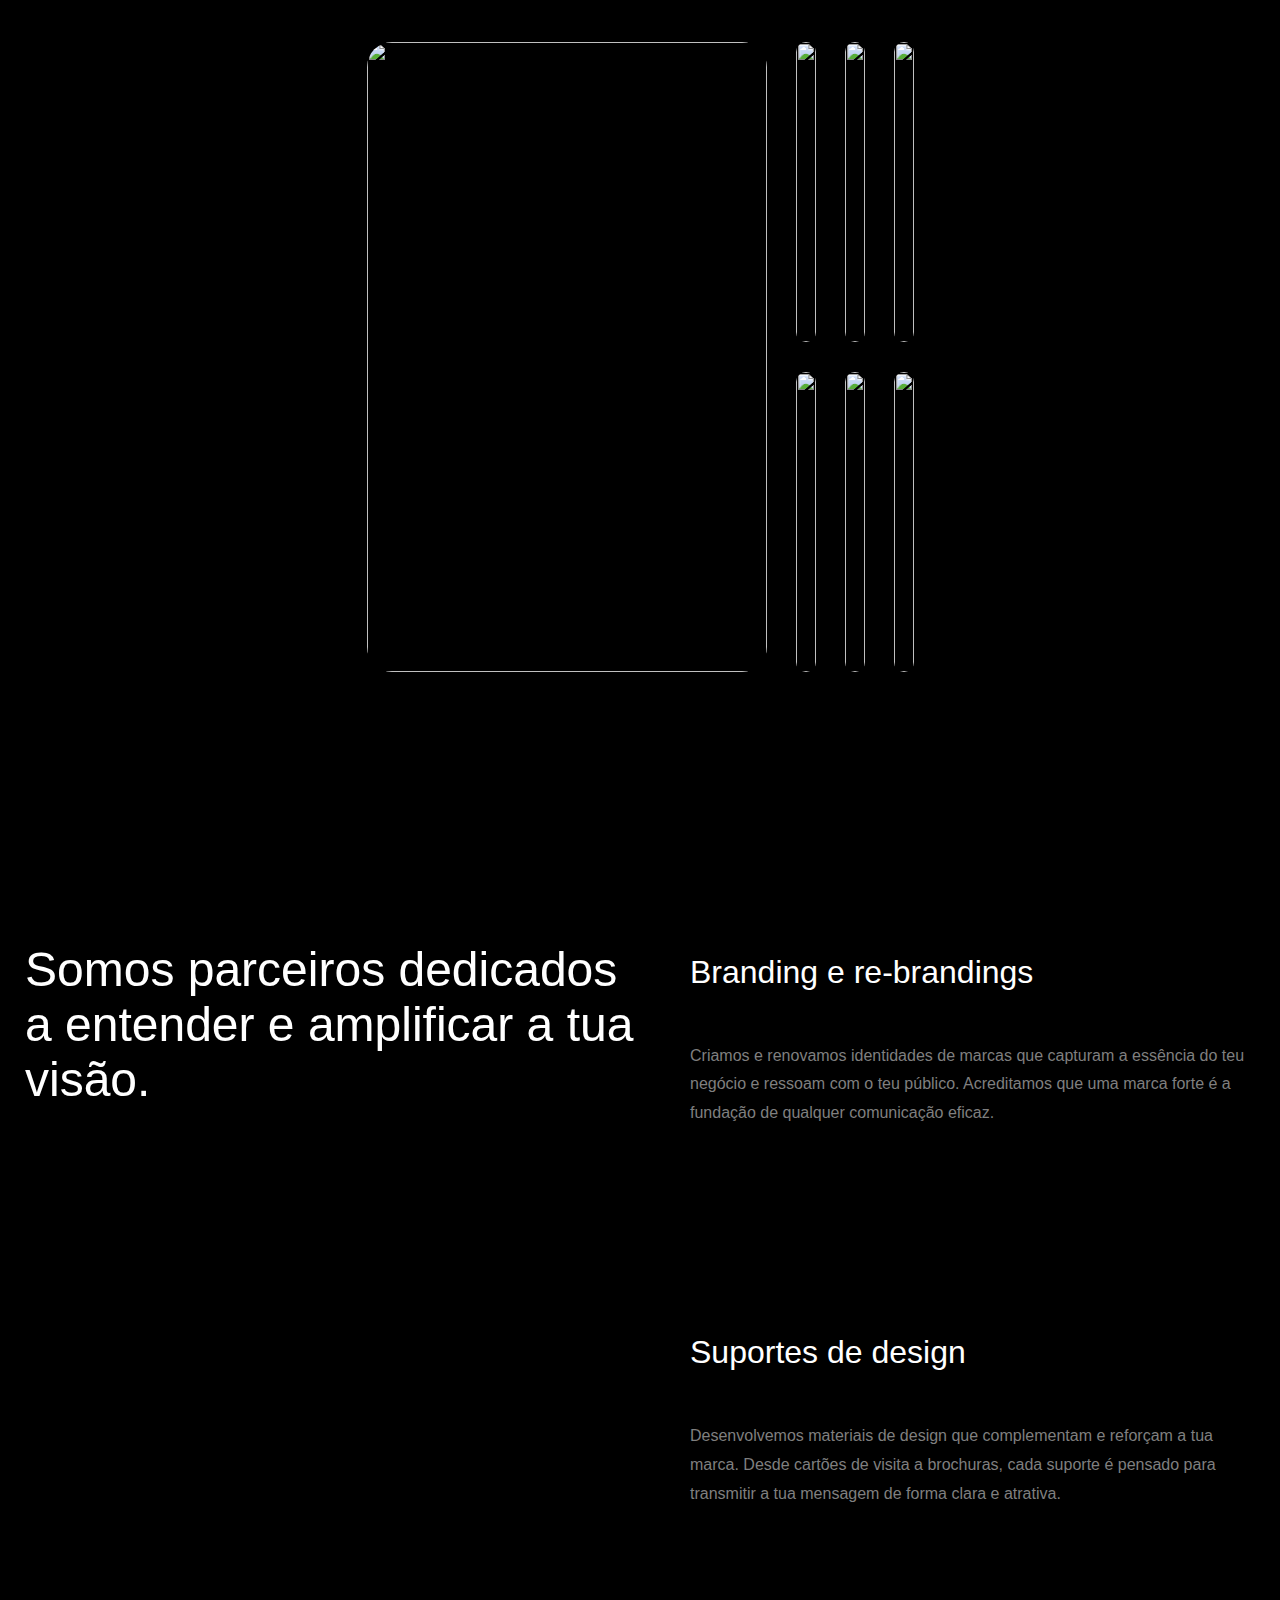
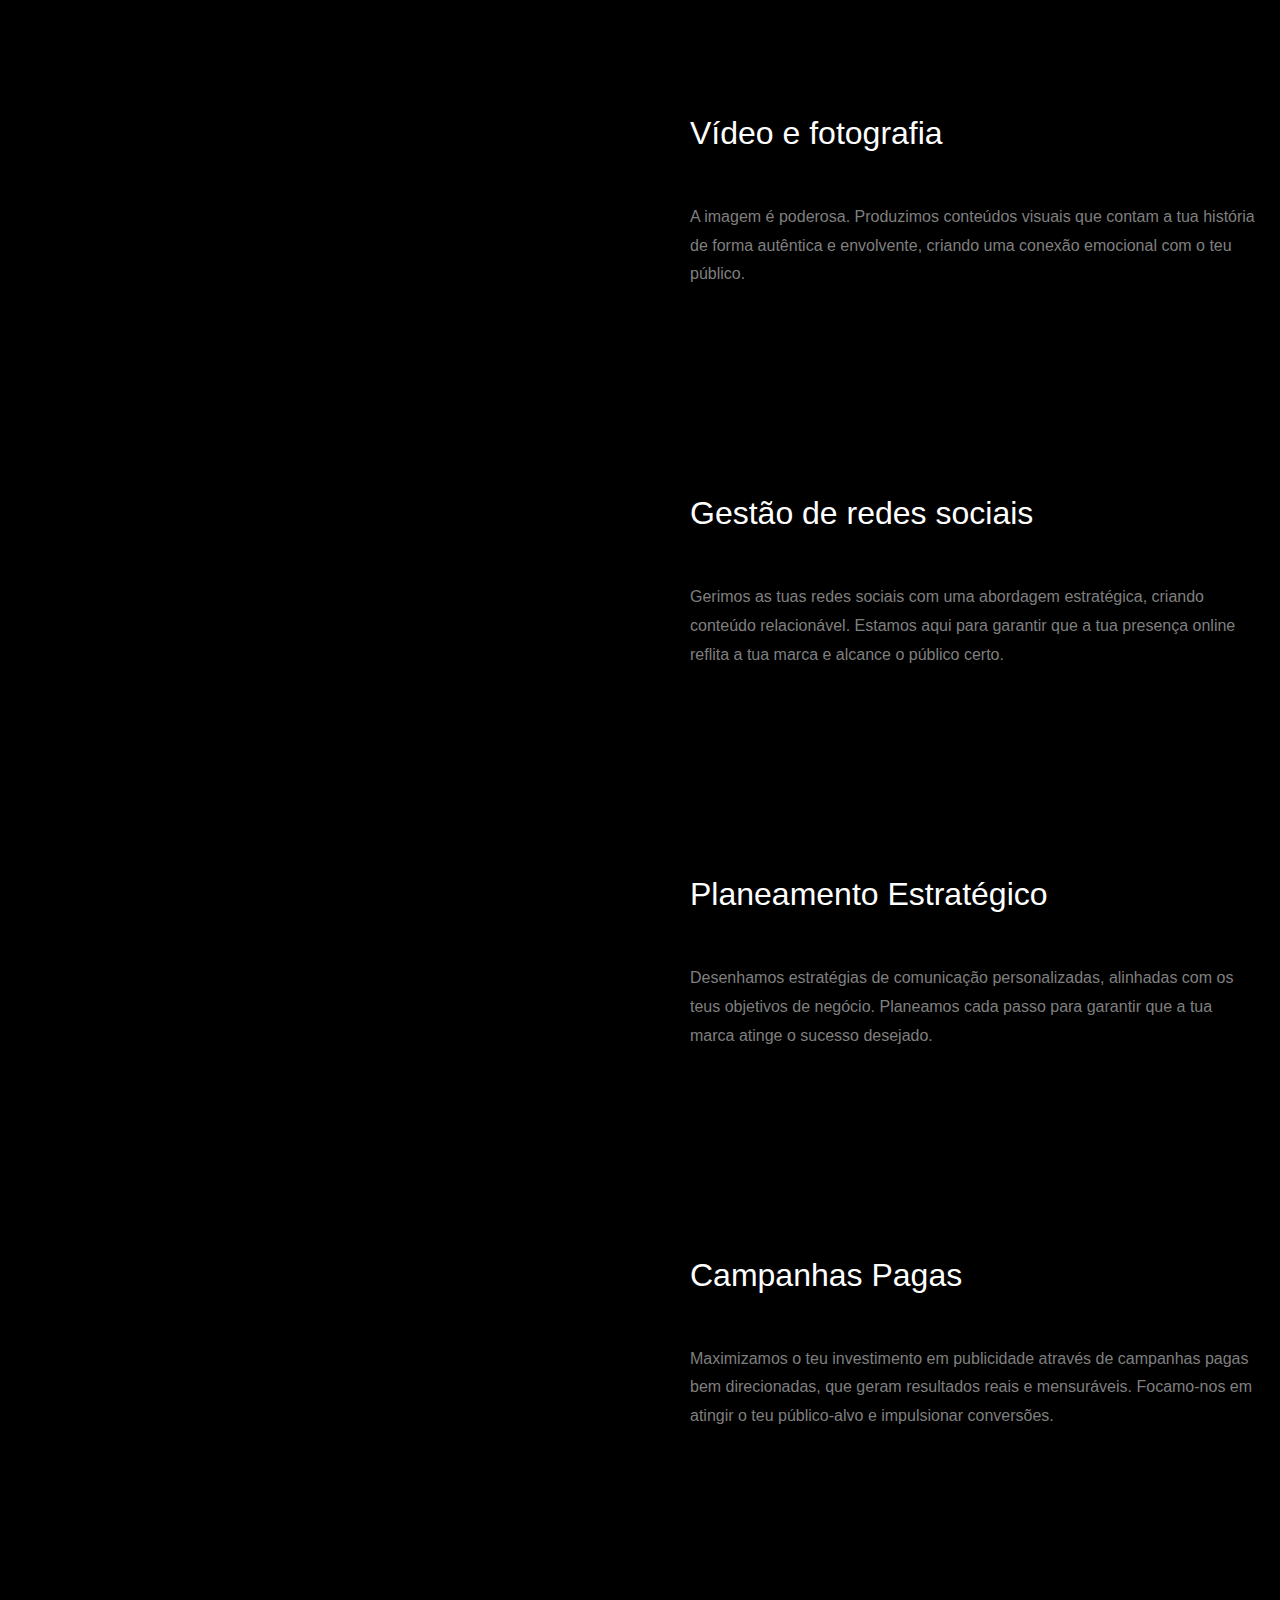
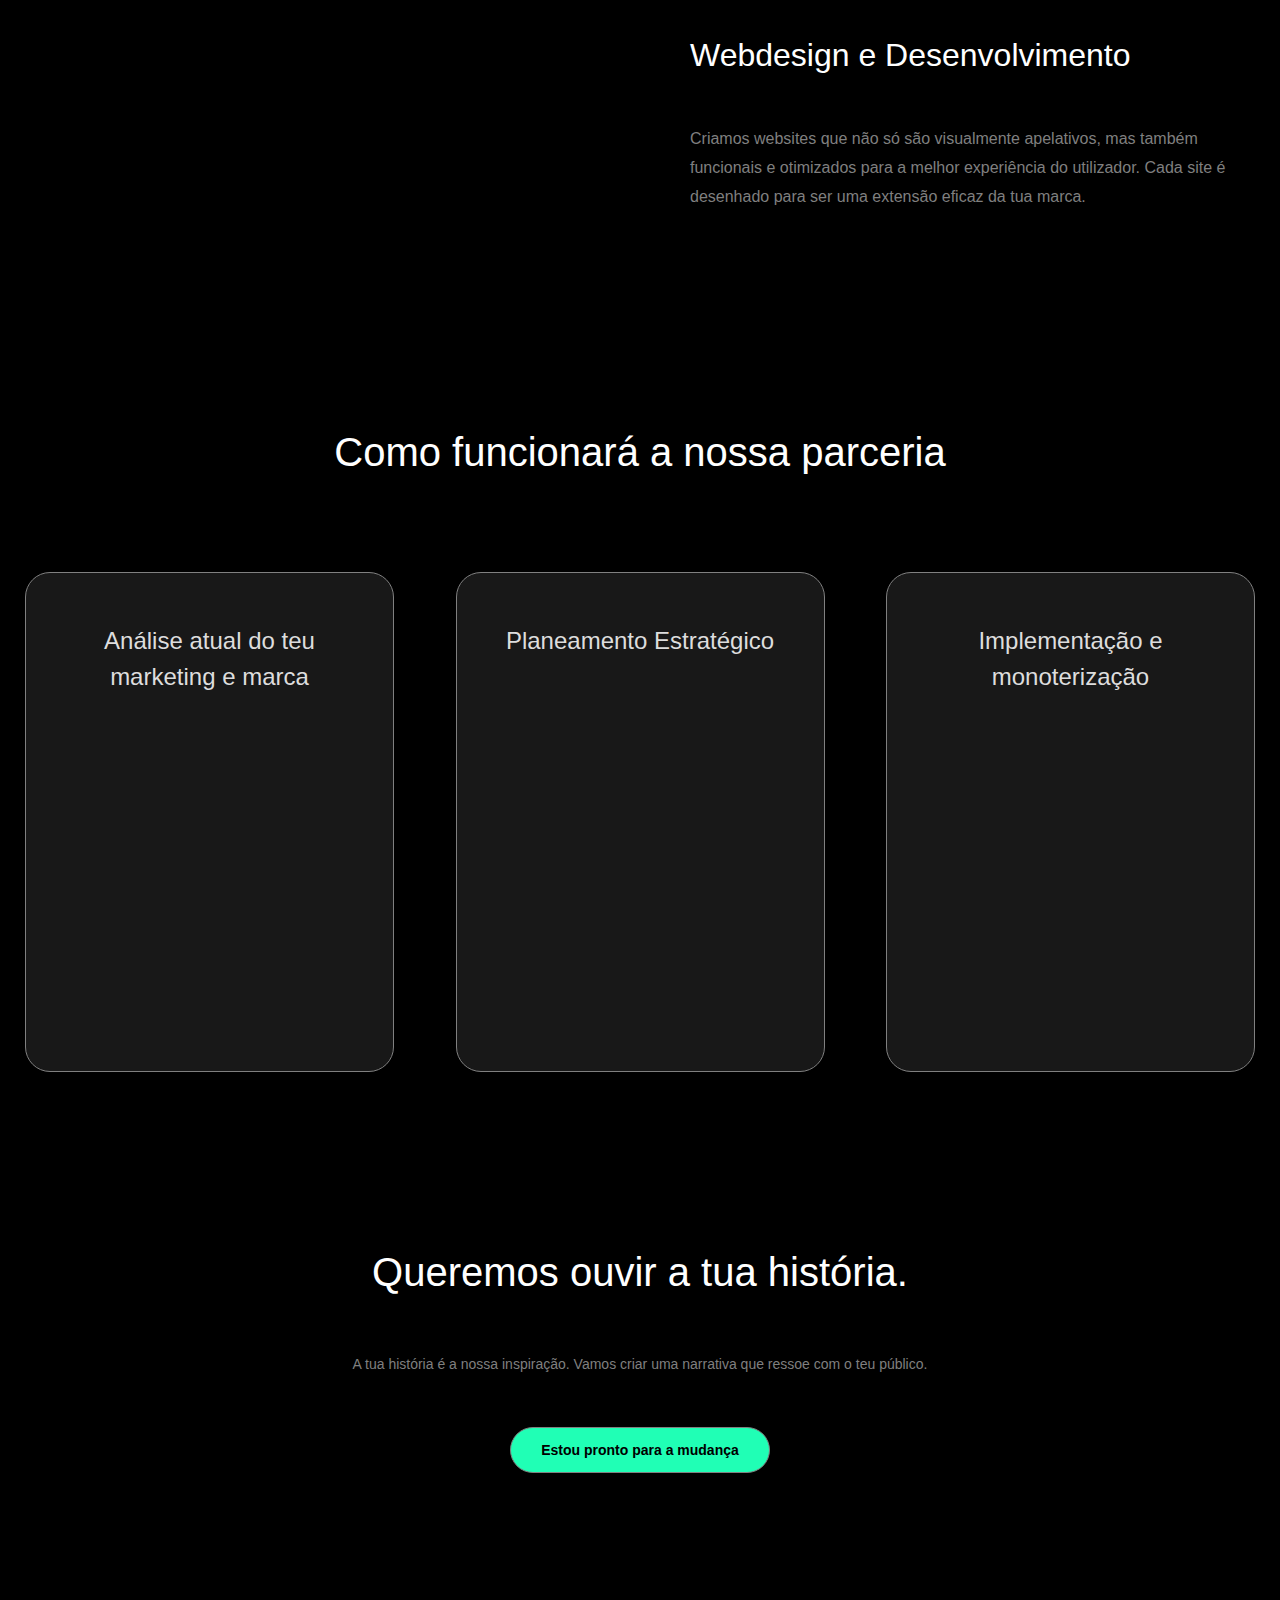
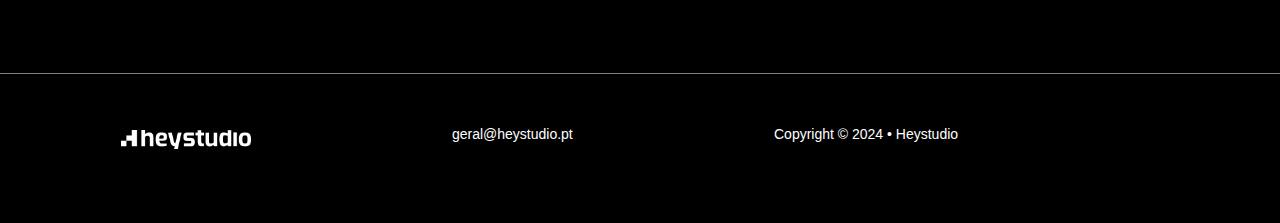
==== commit 900f4b83: "Remove Btn" ====
--- a/index.html
+++ b/index.html
@@ -43,12 +43,12 @@
                     <span class="h4">agência de marketing e design</span>
                     <h1 class="display">Cada marca tem uma história única. </h1>
                     <span class="h4">Vamos garantir que a tua seja ouvida e lembrada.</span>
-                    <a href="#services-sect"
+                    <!-- <a href="#services-sect"
                         class="text_button_colorfill_lg w-button el-mobile-onl spacer-top">Serviços</a>
-                </div>
-
+                </div> -->
+
+                </div>
             </div>
-        </div>
     </section>
     <section class="clientelist-section" id="client-list-logos">
         <div class="w-layout-blockcontainer _1200-container w-container">
